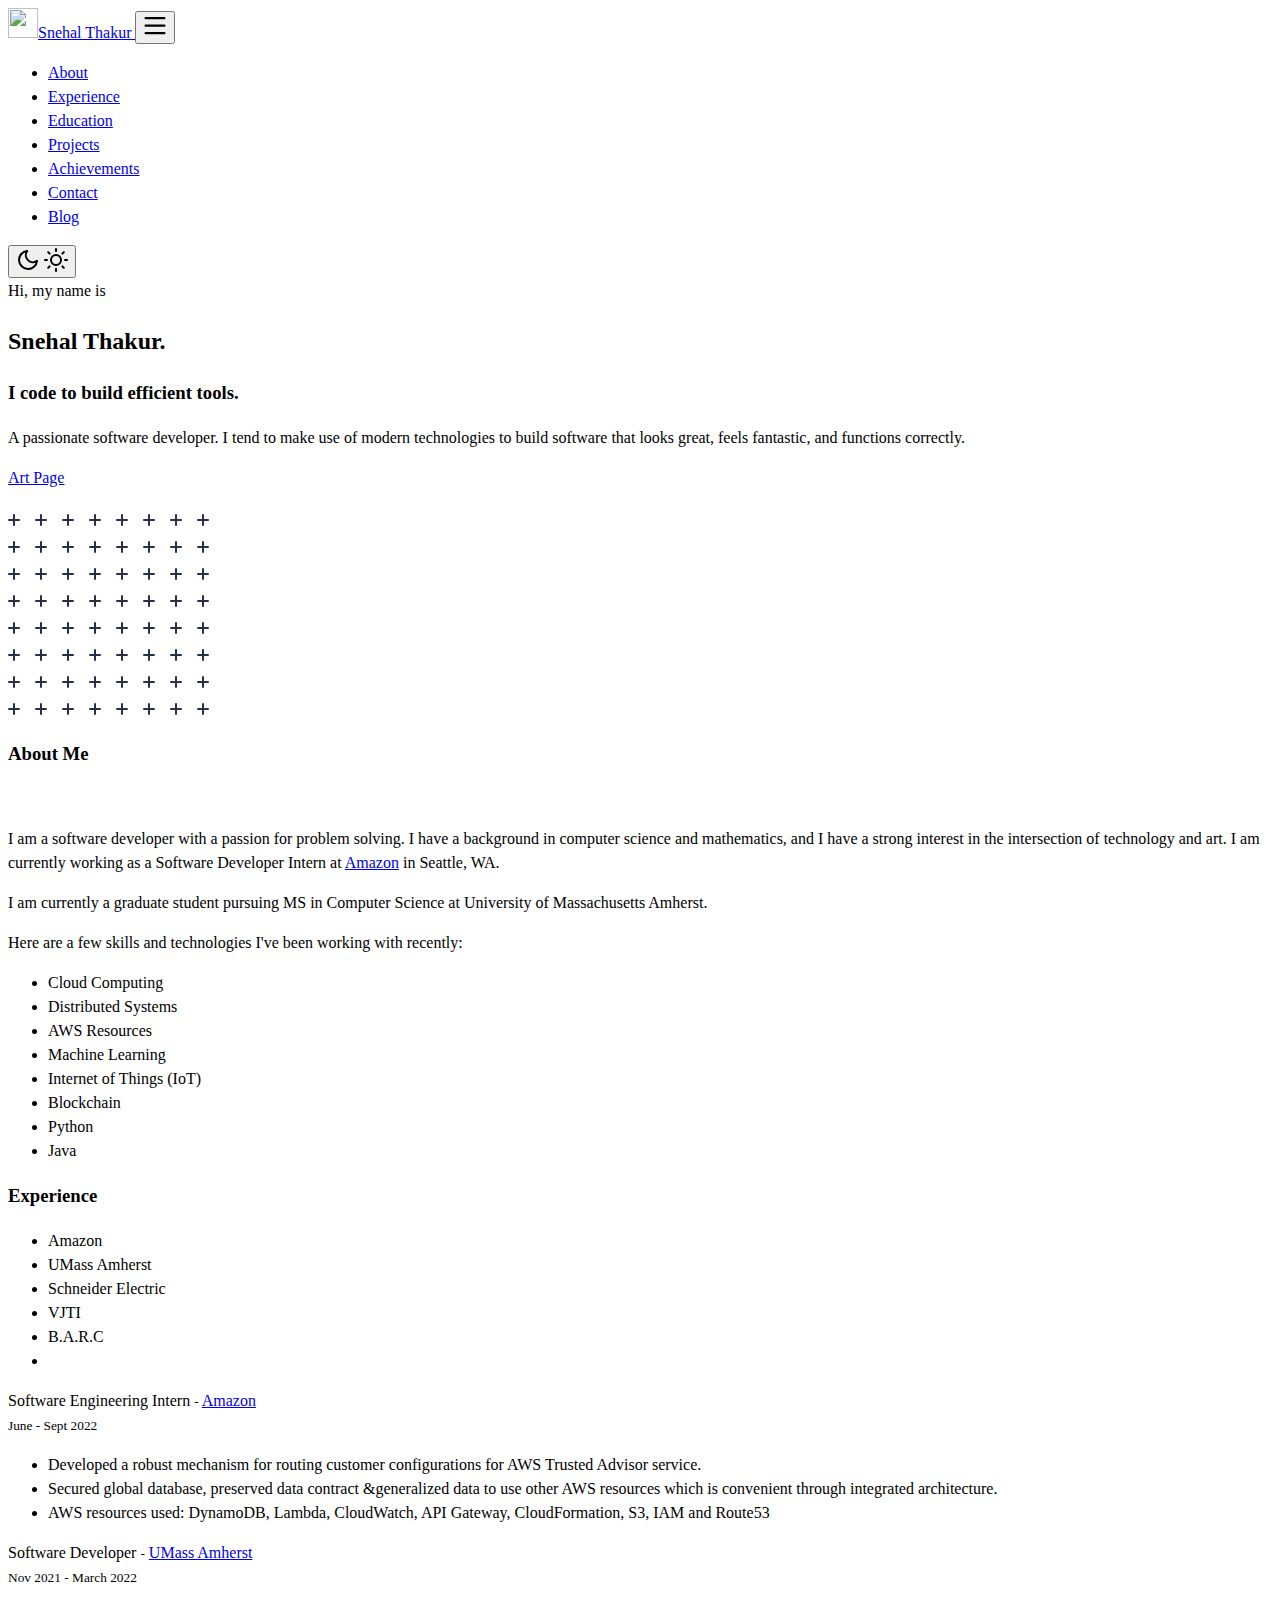
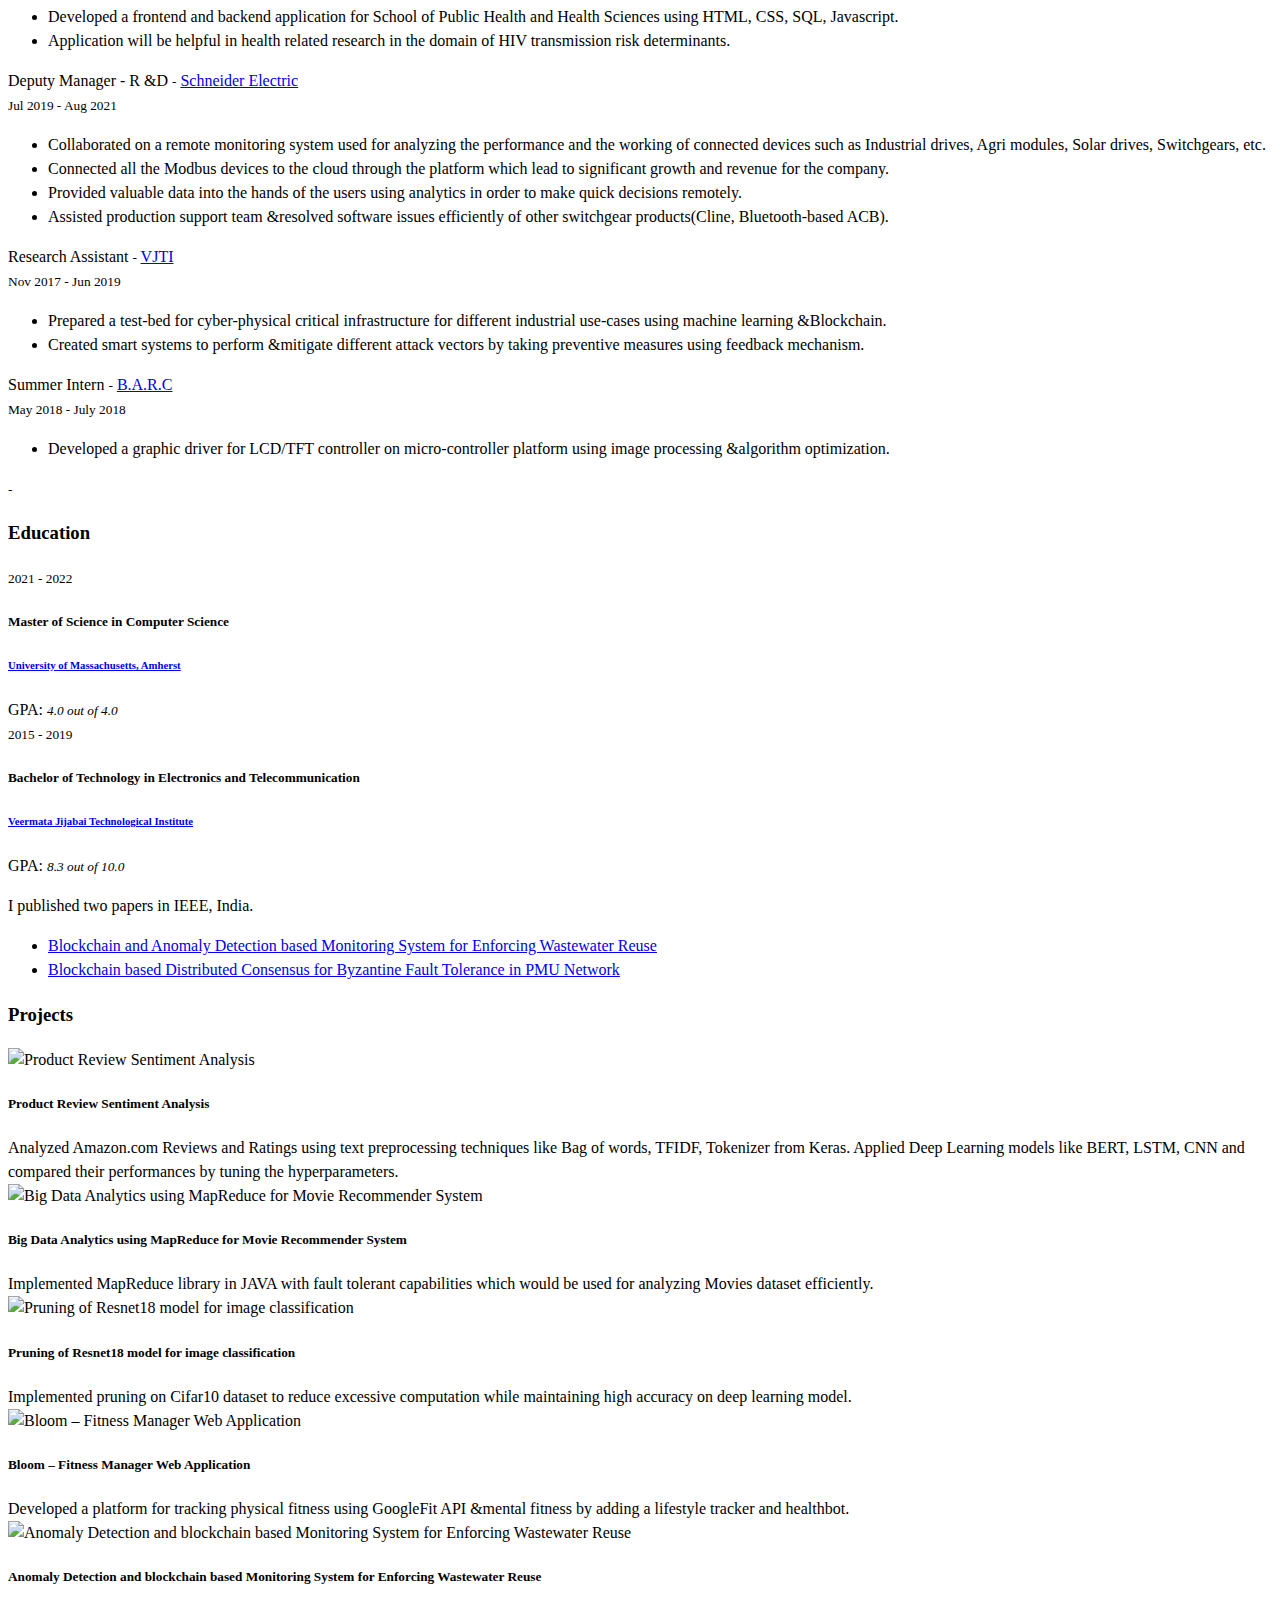
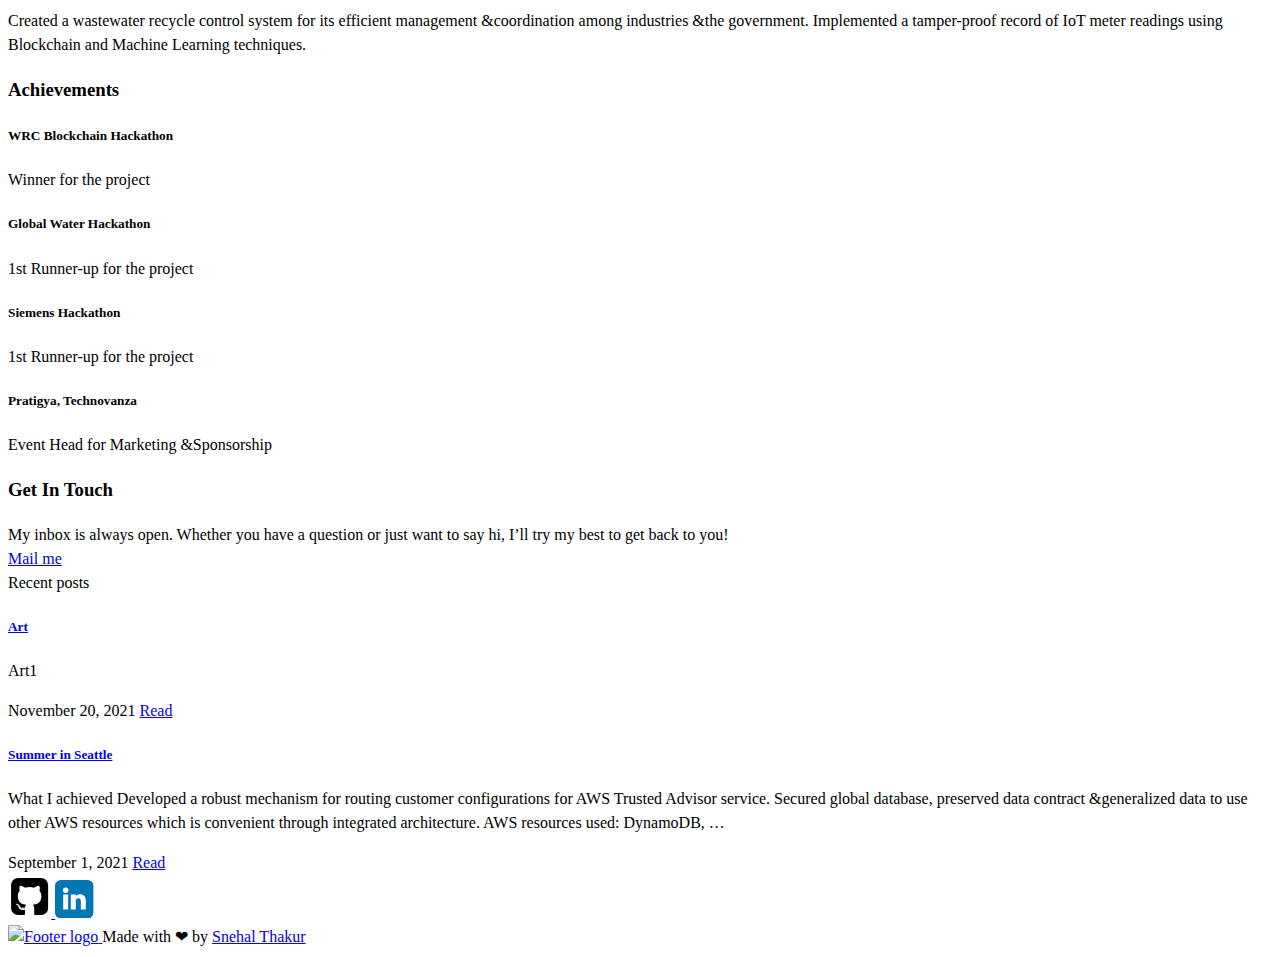
==== index2.html @ 3f43aa4a "Add photo" ====
<!doctype html>
<html>
    <head>
        <meta name=generator content="Hugo 0.100.1">
        <meta charset=utf-8>
        <meta name=viewport content="width=device-width,initial-scale=1">
        <meta http-equiv=x-ua-compatible content="ie=edge">
        <link rel=icon href=/Su.png type=image/gif>
        <link rel=preconnect href=https://fonts.googleapis.com>
        <link rel=preconnect href=https://fonts.gstatic.com crossorigin>
        <link href="https://fonts.googleapis.com/css2?family=Alata&family=Lora:ital,wght@0,400;0,500;0,600;0,700;1,400;1,500;1,600;1,700&family=Roboto:ital,wght@0,100;0,300;0,400;0,500;0,700;0,900;1,100;1,300;1,400;1,500;1,700;1,900&display=swap" rel=stylesheet>
        <link rel=stylesheet href=/css/font.css media=all>
        <script type=application/javascript>
            var doNotTrack = !1;
            doNotTrack || (window.ga = window.ga || function() {
                (ga.q = ga.q || []).push(arguments)
            }
            ,
            ga.l = +new Date,
            ga('create', 'G-DWJJVE27WD', 'auto'),
            ga('send', 'pageview'))
        </script>
        <script async src=https://www.google-analytics.com/analytics.js></script>
        <meta property="og:title" content="Snehal Thakur | Portfolio">
        <meta property="og:description" content="Text about my cool site">
        <meta property="og:type" content="website">
        <meta property="og:url" content="https://snehal.netlify.app/">
        <meta property="og:site_name" content="Snehal Thakur">
        <meta name=twitter:card content="summary">
        <meta name=twitter:title content="Snehal Thakur | Portfolio">
        <meta name=twitter:description content="Text about my cool site">
        <link rel=stylesheet href=/bootstrap-5/css/bootstrap.min.css media=all>
        <link rel=stylesheet href=/css/header.css media=all>
        <link rel=stylesheet href=/css/footer.css media=all>
        <link rel=stylesheet href=/css/theme.css media=all>
        <style>
            :root {
                --text-color: #343a40;
                --text-secondary-color: #6c757d;
                --background-color: #eaedf0;
                --secondary-background-color: #64ffda1a;
                --primary-color: #007bff;
                --secondary-color: #f8f9fa;
                --text-color-dark: #e4e6eb;
                --text-secondary-color-dark: #b0b3b8;
                --background-color-dark: #18191a;
                --secondary-background-color-dark: #212529;
                --primary-color-dark: #ffffff;
                --secondary-color-dark: #212529
            }

            body {
                font-size: 1rem;
                font-weight: 400;
                line-height: 1.5;
                text-align: left
            }
        </style>
        <meta name=description content="Text about my cool site">
        <link rel=stylesheet href=/css/index.css media=all>
        <link rel=stylesheet href=/css/projects.css media=all>
        <script defer src=/fontawesome-5/all-5.15.4.js></script>
        <title>Snehal Thakur | Portfolio</title>
    </head>
    <body class=light onload=loading()>
        <script src=/bootstrap-5/js/bootstrap.bundle.js></script>
        <script>
            localStorage.getItem("pref-theme") === "dark" ? document.body.classList.add('dark') : localStorage.getItem("pref-theme") === "light" ? document.body.classList.remove('dark') : window.matchMedia('(prefers-color-scheme: dark)').matches && document.body.classList.add('dark')
        </script>
        <header>
            <nav class="pt-3 navbar navbar-expand-lg">
                <div class="container-fluid mx-xs-2 mx-sm-5 mx-md-5 mx-lg-5">
                    <a class="navbar-brand primary-font text-wrap" href=/>
                    <img src=/Su.png width=30 height=30 class="d-inline-block align-top">Snehal Thakur
</a>
<button class=navbar-toggler type=button data-bs-toggle=collapse data-bs-target=#navbarContent aria-controls=navbarContent aria-expanded=false aria-label="Toggle navigation">
    <svg aria-hidden="true" height="24" viewBox="0 0 16 16" width="24" data-view-component="true">
        <path fill-rule="evenodd" d="M1 2.75A.75.75.0 011.75 2h12.5a.75.75.0 110 1.5H1.75A.75.75.0 011 2.75zm0 5A.75.75.0 011.75 7h12.5a.75.75.0 110 1.5H1.75A.75.75.0 011 7.75zM1.75 12a.75.75.0 100 1.5h12.5a.75.75.0 100-1.5H1.75z"/>
    </svg>
</button>
<div class="collapse navbar-collapse text-wrap primary-font" id=navbarContent>
    <ul class="navbar-nav ms-auto text-center">
        <li class="nav-item navbar-text">
            <a class=nav-link href=/#about aria-label=about>About</a>
        </li>
        <li class="nav-item navbar-text">
            <a class=nav-link href=/#experience aria-label=experience>Experience</a>
        </li>
        <li class="nav-item navbar-text">
            <a class=nav-link href=/#education aria-label=education>Education</a>
        </li>
        <li class="nav-item navbar-text">
            <a class=nav-link href=/#projects aria-label=projects>Projects</a>
        </li>
        <li class="nav-item navbar-text">
            <a class=nav-link href=/#achievements aria-label=achievements>Achievements</a>
        </li>
        <li class="nav-item navbar-text">
            <a class=nav-link href=/#contact aria-label=contact>Contact</a>
        </li>
        <li class="nav-item navbar-text">
            <a class=nav-link href=/blogs title="Blog posts">Blog</a>
        </li>
    </ul>
    <div class=text-center>
        <button id=theme-toggle>
            <svg id="moon" xmlns="http://www.w3.org/2000/svg" width="24" height="24" viewBox="0 0 24 24" fill="none" stroke="currentcolor" stroke-width="2" stroke-linecap="round" stroke-linejoin="round">
                <path d="M21 12.79A9 9 0 1111.21 3 7 7 0 0021 12.79z"/>
            </svg>
            <svg id="sun" xmlns="http://www.w3.org/2000/svg" width="24" height="24" viewBox="0 0 24 24" fill="none" stroke="currentcolor" stroke-width="2" stroke-linecap="round" stroke-linejoin="round">
                <circle cx="12" cy="12" r="5"/>
                <line x1="12" y1="1" x2="12" y2="3"/>
                <line x1="12" y1="21" x2="12" y2="23"/>
                <line x1="4.22" y1="4.22" x2="5.64" y2="5.64"/>
                <line x1="18.36" y1="18.36" x2="19.78" y2="19.78"/>
                <line x1="1" y1="12" x2="3" y2="12"/>
                <line x1="21" y1="12" x2="23" y2="12"/>
                <line x1="4.22" y1="19.78" x2="5.64" y2="18.36"/>
                <line x1="18.36" y1="5.64" x2="19.78" y2="4.22"/>
            </svg>
        </button>
    </div>
</div>
</div></nav></header>
<div id=content>
    <section id=hero class="py-5 align-middle">
        <div class="container px-3 px-sm-5 px-md-5 px-lg-5 pt-lg-3">
            <div class=row>
                <div class="col-sm-12 col-md-12 col-lg-8 content" id=primary-font>
                    <span class=subtitle>Hi, my name is</span>
                    <h2>Snehal Thakur.</h2>
                    <h3>I code to build efficient tools.</h3>
                    <p class=hero-content>A passionate software developer. I tend to make use of modern technologies to build software that looks great, feels fantastic, and functions correctly.</p>
                    <div class=row>
                        <div class="col-auto h-100">
                            <a href=https://snehal-art.netlify.app/ class=btn>Art Page</a>
                        </div>
                        <div class="col-auto px-0 h-100">
                            <span id=loading-icons style=display:none>
                                <span class=px-1>
                                    <a href=/images/Snehal.pdf target=_blank class="btn social-icon">
                                        <i class="fab fa-wpforms"></i>
                                    </a>
                                </span>
                                <span class=px-1>
                                    <a href=https://github.com/snehal5797 target=_blank class="btn social-icon">
                                        <i class="fab fa-github"></i>
                                    </a>
                                </span>
                                <span class=px-1>
                                    <a href=https://www.linkedin.com/in/snehal-thakur-97108b144/ target=_blank class="btn social-icon">
                                        <i class="fab fa-linkedin"></i>
                                    </a>
                                </span>
                            </span>
                        </div>
                    </div>
                </div>
                <div class="col-sm-12 col-md-12 col-lg-4">
                    <div class="row justify-content-center">
                        <div class="col-sm-12 col-md-9 pt-5 image px-5 px-md-5 px-lg-0 text-center">
                            <img src=/images/s2.jpeg class="img-thumbnail mx-auto" alt>
                        </div>
                    </div>
                </div>
            </div>
        </div>
        <div class="hero-bottom-svg d-md-block d-lg-block d-none">
            <svg xmlns="http://www.w3.org/2000/svg" width="201" height="201" viewBox="0 0 201 201">
                <g id="Group_1168" data-name="Group 1168" transform="translate(-384 -1392)">
                    <rect id="Rectangle_2206" data-name="Rectangle 2206" width="12" height="2" rx="1" transform="translate(391 1392) rotate(90)" fill="#282f49"/>
                    <rect id="Rectangle_2271" data-name="Rectangle 2271" width="12" height="2" rx="1" transform="translate(391 1500) rotate(90)" fill="#282f49"/>
                    <rect id="Rectangle_2238" data-name="Rectangle 2238" width="12" height="2" rx="1" transform="translate(391 1446) rotate(90)" fill="#282f49"/>
                    <rect id="Rectangle_2278" data-name="Rectangle 2278" width="12" height="2" rx="1" transform="translate(391 1554) rotate(90)" fill="#282f49"/>
                    <rect id="Rectangle_2222" data-name="Rectangle 2222" width="12" height="2" rx="1" transform="translate(391 1419) rotate(90)" fill="#282f49"/>
                    <rect id="Rectangle_2272" data-name="Rectangle 2272" width="12" height="2" rx="1" transform="translate(391 1527) rotate(90)" fill="#282f49"/>
                    <rect id="Rectangle_2241" data-name="Rectangle 2241" width="12" height="2" rx="1" transform="translate(391 1473) rotate(90)" fill="#282f49"/>
                    <rect id="Rectangle_2288" data-name="Rectangle 2288" width="12" height="2" rx="1" transform="translate(391 1581) rotate(90)" fill="#282f49"/>
                    <rect id="Rectangle_2214" data-name="Rectangle 2214" width="12" height="2" rx="1" transform="translate(499 1392) rotate(90)" fill="#282f49"/>
                    <rect id="Rectangle_2289" data-name="Rectangle 2289" width="12" height="2" rx="1" transform="translate(499 1500) rotate(90)" fill="#282f49"/>
                    <rect id="Rectangle_2256" data-name="Rectangle 2256" width="12" height="2" rx="1" transform="translate(499 1446) rotate(90)" fill="#282f49"/>
                    <rect id="Rectangle_2290" data-name="Rectangle 2290" width="12" height="2" rx="1" transform="translate(499 1554) rotate(90)" fill="#282f49"/>
                    <rect id="Rectangle_2231" data-name="Rectangle 2231" width="12" height="2" rx="1" transform="translate(499 1419) rotate(90)" fill="#282f49"/>
                    <rect id="Rectangle_2291" data-name="Rectangle 2291" width="12" height="2" rx="1" transform="translate(499 1527) rotate(90)" fill="#282f49"/>
                    <rect id="Rectangle_2257" data-name="Rectangle 2257" width="12" height="2" rx="1" transform="translate(499 1473) rotate(90)" fill="#282f49"/>
                    <rect id="Rectangle_2292" data-name="Rectangle 2292" width="12" height="2" rx="1" transform="translate(499 1581) rotate(90)" fill="#282f49"/>
                    <rect id="Rectangle_2210" data-name="Rectangle 2210" width="12" height="2" rx="1" transform="translate(445 1392) rotate(90)" fill="#282f49"/>
                    <rect id="Rectangle_2279" data-name="Rectangle 2279" width="12" height="2" rx="1" transform="translate(445 1500) rotate(90)" fill="#282f49"/>
                    <rect id="Rectangle_2248" data-name="Rectangle 2248" width="12" height="2" rx="1" transform="translate(445 1446) rotate(90)" fill="#282f49"/>
                    <rect id="Rectangle_2280" data-name="Rectangle 2280" width="12" height="2" rx="1" transform="translate(445 1554) rotate(90)" fill="#282f49"/>
                    <rect id="Rectangle_2226" data-name="Rectangle 2226" width="12" height="2" rx="1" transform="translate(445 1419) rotate(90)" fill="#282f49"/>
                    <rect id="Rectangle_2281" data-name="Rectangle 2281" width="12" height="2" rx="1" transform="translate(445 1527) rotate(90)" fill="#282f49"/>
                    <rect id="Rectangle_2249" data-name="Rectangle 2249" width="12" height="2" rx="1" transform="translate(445 1473) rotate(90)" fill="#282f49"/>
                    <rect id="Rectangle_2293" data-name="Rectangle 2293" width="12" height="2" rx="1" transform="translate(445 1581) rotate(90)" fill="#282f49"/>
                    <rect id="Rectangle_2219" data-name="Rectangle 2219" width="12" height="2" rx="1" transform="translate(553 1392) rotate(90)" fill="#282f49"/>
                    <rect id="Rectangle_2310" data-name="Rectangle 2310" width="12" height="2" rx="1" transform="translate(553 1500) rotate(90)" fill="#282f49"/>
                    <rect id="Rectangle_2262" data-name="Rectangle 2262" width="12" height="2" rx="1" transform="translate(553 1446) rotate(90)" fill="#282f49"/>
                    <rect id="Rectangle_2311" data-name="Rectangle 2311" width="12" height="2" rx="1" transform="translate(553 1554) rotate(90)" fill="#282f49"/>
                    <rect id="Rectangle_2232" data-name="Rectangle 2232" width="12" height="2" rx="1" transform="translate(553 1419) rotate(90)" fill="#282f49"/>
                    <rect id="Rectangle_2312" data-name="Rectangle 2312" width="12" height="2" rx="1" transform="translate(553 1527) rotate(90)" fill="#282f49"/>
                    <rect id="Rectangle_2263" data-name="Rectangle 2263" width="12" height="2" rx="1" transform="translate(553 1473) rotate(90)" fill="#282f49"/>
                    <rect id="Rectangle_2313" data-name="Rectangle 2313" width="12" height="2" rx="1" transform="translate(553 1581) rotate(90)" fill="#282f49"/>
                    <rect id="Rectangle_2209" data-name="Rectangle 2209" width="12" height="2" rx="1" transform="translate(418 1392) rotate(90)" fill="#282f49"/>
                    <rect id="Rectangle_2273" data-name="Rectangle 2273" width="12" height="2" rx="1" transform="translate(418 1500) rotate(90)" fill="#282f49"/>
                    <rect id="Rectangle_2242" data-name="Rectangle 2242" width="12" height="2" rx="1" transform="translate(418 1446) rotate(90)" fill="#282f49"/>
                    <rect id="Rectangle_2282" data-name="Rectangle 2282" width="12" height="2" rx="1" transform="translate(418 1554) rotate(90)" fill="#282f49"/>
                    <rect id="Rectangle_2223" data-name="Rectangle 2223" width="12" height="2" rx="1" transform="translate(418 1419) rotate(90)" fill="#282f49"/>
                    <rect id="Rectangle_2274" data-name="Rectangle 2274" width="12" height="2" rx="1" transform="translate(418 1527) rotate(90)" fill="#282f49"/>
                    <rect id="Rectangle_2243" data-name="Rectangle 2243" width="12" height="2" rx="1" transform="translate(418 1473) rotate(90)" fill="#282f49"/>
                    <rect id="Rectangle_2294" data-name="Rectangle 2294" width="12" height="2" rx="1" transform="translate(418 1581) rotate(90)" fill="#282f49"/>
                    <rect id="Rectangle_2217" data-name="Rectangle 2217" width="12" height="2" rx="1" transform="translate(526 1392) rotate(90)" fill="#282f49"/>
                    <rect id="Rectangle_2314" data-name="Rectangle 2314" width="12" height="2" rx="1" transform="translate(526 1500) rotate(90)" fill="#282f49"/>
                    <rect id="Rectangle_2258" data-name="Rectangle 2258" width="12" height="2" rx="1" transform="translate(526 1446) rotate(90)" fill="#282f49"/>
                    <rect id="Rectangle_2315" data-name="Rectangle 2315" width="12" height="2" rx="1" transform="translate(526 1554) rotate(90)" fill="#282f49"/>
                    <rect id="Rectangle_2233" data-name="Rectangle 2233" width="12" height="2" rx="1" transform="translate(526 1419) rotate(90)" fill="#282f49"/>
                    <rect id="Rectangle_2316" data-name="Rectangle 2316" width="12" height="2" rx="1" transform="translate(526 1527) rotate(90)" fill="#282f49"/>
                    <rect id="Rectangle_2259" data-name="Rectangle 2259" width="12" height="2" rx="1" transform="translate(526 1473) rotate(90)" fill="#282f49"/>
                    <rect id="Rectangle_2317" data-name="Rectangle 2317" width="12" height="2" rx="1" transform="translate(526 1581) rotate(90)" fill="#282f49"/>
                    <rect id="Rectangle_2211" data-name="Rectangle 2211" width="12" height="2" rx="1" transform="translate(472 1392) rotate(90)" fill="#282f49"/>
                    <rect id="Rectangle_2295" data-name="Rectangle 2295" width="12" height="2" rx="1" transform="translate(472 1500) rotate(90)" fill="#282f49"/>
                    <rect id="Rectangle_2250" data-name="Rectangle 2250" width="12" height="2" rx="1" transform="translate(472 1446) rotate(90)" fill="#282f49"/>
                    <rect id="Rectangle_2296" data-name="Rectangle 2296" width="12" height="2" rx="1" transform="translate(472 1554) rotate(90)" fill="#282f49"/>
                    <rect id="Rectangle_2227" data-name="Rectangle 2227" width="12" height="2" rx="1" transform="translate(472 1419) rotate(90)" fill="#282f49"/>
                    <rect id="Rectangle_2297" data-name="Rectangle 2297" width="12" height="2" rx="1" transform="translate(472 1527) rotate(90)" fill="#282f49"/>
                    <rect id="Rectangle_2251" data-name="Rectangle 2251" width="12" height="2" rx="1" transform="translate(472 1473) rotate(90)" fill="#282f49"/>
                    <rect id="Rectangle_2298" data-name="Rectangle 2298" width="12" height="2" rx="1" transform="translate(472 1581) rotate(90)" fill="#282f49"/>
                    <rect id="Rectangle_2221" data-name="Rectangle 2221" width="12" height="2" rx="1" transform="translate(580 1392) rotate(90)" fill="#282f49"/>
                    <rect id="Rectangle_2318" data-name="Rectangle 2318" width="12" height="2" rx="1" transform="translate(580 1500) rotate(90)" fill="#282f49"/>
                    <rect id="Rectangle_2264" data-name="Rectangle 2264" width="12" height="2" rx="1" transform="translate(580 1446) rotate(90)" fill="#282f49"/>
                    <rect id="Rectangle_2319" data-name="Rectangle 2319" width="12" height="2" rx="1" transform="translate(580 1554) rotate(90)" fill="#282f49"/>
                    <rect id="Rectangle_2236" data-name="Rectangle 2236" width="12" height="2" rx="1" transform="translate(580 1419) rotate(90)" fill="#282f49"/>
                    <rect id="Rectangle_2320" data-name="Rectangle 2320" width="12" height="2" rx="1" transform="translate(580 1527) rotate(90)" fill="#282f49"/>
                    <rect id="Rectangle_2265" data-name="Rectangle 2265" width="12" height="2" rx="1" transform="translate(580 1473) rotate(90)" fill="#282f49"/>
                    <rect id="Rectangle_2321" data-name="Rectangle 2321" width="12" height="2" rx="1" transform="translate(580 1581) rotate(90)" fill="#282f49"/>
                    <rect id="Rectangle_2207" data-name="Rectangle 2207" width="12" height="2" rx="1" transform="translate(396 1399) rotate(-180)" fill="#282f49"/>
                    <rect id="Rectangle_2270" data-name="Rectangle 2270" width="12" height="2" rx="1" transform="translate(396 1507) rotate(-180)" fill="#282f49"/>
                    <rect id="Rectangle_2239" data-name="Rectangle 2239" width="12" height="2" rx="1" transform="translate(396 1453) rotate(-180)" fill="#282f49"/>
                    <rect id="Rectangle_2283" data-name="Rectangle 2283" width="12" height="2" rx="1" transform="translate(396 1561) rotate(-180)" fill="#282f49"/>
                    <rect id="Rectangle_2224" data-name="Rectangle 2224" width="12" height="2" rx="1" transform="translate(396 1426) rotate(-180)" fill="#282f49"/>
                    <rect id="Rectangle_2275" data-name="Rectangle 2275" width="12" height="2" rx="1" transform="translate(396 1534) rotate(-180)" fill="#282f49"/>
                    <rect id="Rectangle_2244" data-name="Rectangle 2244" width="12" height="2" rx="1" transform="translate(396 1480) rotate(-180)" fill="#282f49"/>
                    <rect id="Rectangle_2299" data-name="Rectangle 2299" width="12" height="2" rx="1" transform="translate(396 1588) rotate(-180)" fill="#282f49"/>
                    <rect id="Rectangle_2215" data-name="Rectangle 2215" width="12" height="2" rx="1" transform="translate(504 1399) rotate(-180)" fill="#282f49"/>
                    <rect id="Rectangle_2300" data-name="Rectangle 2300" width="12" height="2" rx="1" transform="translate(504 1507) rotate(-180)" fill="#282f49"/>
                    <rect id="Rectangle_2252" data-name="Rectangle 2252" width="12" height="2" rx="1" transform="translate(504 1453) rotate(-180)" fill="#282f49"/>
                    <rect id="Rectangle_2301" data-name="Rectangle 2301" width="12" height="2" rx="1" transform="translate(504 1561) rotate(-180)" fill="#282f49"/>
                    <rect id="Rectangle_2228" data-name="Rectangle 2228" width="12" height="2" rx="1" transform="translate(504 1426) rotate(-180)" fill="#282f49"/>
                    <rect id="Rectangle_2302" data-name="Rectangle 2302" width="12" height="2" rx="1" transform="translate(504 1534) rotate(-180)" fill="#282f49"/>
                    <rect id="Rectangle_2253" data-name="Rectangle 2253" width="12" height="2" rx="1" transform="translate(504 1480) rotate(-180)" fill="#282f49"/>
                    <rect id="Rectangle_2303" data-name="Rectangle 2303" width="12" height="2" rx="1" transform="translate(504 1588) rotate(-180)" fill="#282f49"/>
                    <rect id="Rectangle_2212" data-name="Rectangle 2212" width="12" height="2" rx="1" transform="translate(450 1399) rotate(-180)" fill="#282f49"/>
                    <rect id="Rectangle_2284" data-name="Rectangle 2284" width="12" height="2" rx="1" transform="translate(450 1507) rotate(-180)" fill="#282f49"/>
                    <rect id="Rectangle_2245" data-name="Rectangle 2245" width="12" height="2" rx="1" transform="translate(450 1453) rotate(-180)" fill="#282f49"/>
                    <rect id="Rectangle_2285" data-name="Rectangle 2285" width="12" height="2" rx="1" transform="translate(450 1561) rotate(-180)" fill="#282f49"/>
                    <rect id="Rectangle_2229" data-name="Rectangle 2229" width="12" height="2" rx="1" transform="translate(450 1426) rotate(-180)" fill="#282f49"/>
                    <rect id="Rectangle_2286" data-name="Rectangle 2286" width="12" height="2" rx="1" transform="translate(450 1534) rotate(-180)" fill="#282f49"/>
                    <rect id="Rectangle_2246" data-name="Rectangle 2246" width="12" height="2" rx="1" transform="translate(450 1480) rotate(-180)" fill="#282f49"/>
                    <rect id="Rectangle_2304" data-name="Rectangle 2304" width="12" height="2" rx="1" transform="translate(450 1588) rotate(-180)" fill="#282f49"/>
                    <rect id="Rectangle_2218" data-name="Rectangle 2218" width="12" height="2" rx="1" transform="translate(558 1399) rotate(-180)" fill="#282f49"/>
                    <rect id="Rectangle_2322" data-name="Rectangle 2322" width="12" height="2" rx="1" transform="translate(558 1507) rotate(-180)" fill="#282f49"/>
                    <rect id="Rectangle_2266" data-name="Rectangle 2266" width="12" height="2" rx="1" transform="translate(558 1453) rotate(-180)" fill="#282f49"/>
                    <rect id="Rectangle_2323" data-name="Rectangle 2323" width="12" height="2" rx="1" transform="translate(558 1561) rotate(-180)" fill="#282f49"/>
                    <rect id="Rectangle_2234" data-name="Rectangle 2234" width="12" height="2" rx="1" transform="translate(558 1426) rotate(-180)" fill="#282f49"/>
                    <rect id="Rectangle_2324" data-name="Rectangle 2324" width="12" height="2" rx="1" transform="translate(558 1534) rotate(-180)" fill="#282f49"/>
                    <rect id="Rectangle_2267" data-name="Rectangle 2267" width="12" height="2" rx="1" transform="translate(558 1480) rotate(-180)" fill="#282f49"/>
                    <rect id="Rectangle_2325" data-name="Rectangle 2325" width="12" height="2" rx="1" transform="translate(558 1588) rotate(-180)" fill="#282f49"/>
                    <rect id="Rectangle_2208" data-name="Rectangle 2208" width="12" height="2" rx="1" transform="translate(423 1399) rotate(-180)" fill="#282f49"/>
                    <rect id="Rectangle_2276" data-name="Rectangle 2276" width="12" height="2" rx="1" transform="translate(423 1507) rotate(-180)" fill="#282f49"/>
                    <rect id="Rectangle_2240" data-name="Rectangle 2240" width="12" height="2" rx="1" transform="translate(423 1453) rotate(-180)" fill="#282f49"/>
                    <rect id="Rectangle_2287" data-name="Rectangle 2287" width="12" height="2" rx="1" transform="translate(423 1561) rotate(-180)" fill="#282f49"/>
                    <rect id="Rectangle_2225" data-name="Rectangle 2225" width="12" height="2" rx="1" transform="translate(423 1426) rotate(-180)" fill="#282f49"/>
                    <rect id="Rectangle_2277" data-name="Rectangle 2277" width="12" height="2" rx="1" transform="translate(423 1534) rotate(-180)" fill="#282f49"/>
                    <rect id="Rectangle_2247" data-name="Rectangle 2247" width="12" height="2" rx="1" transform="translate(423 1480) rotate(-180)" fill="#282f49"/>
                    <rect id="Rectangle_2305" data-name="Rectangle 2305" width="12" height="2" rx="1" transform="translate(423 1588) rotate(-180)" fill="#282f49"/>
                    <rect id="Rectangle_2216" data-name="Rectangle 2216" width="12" height="2" rx="1" transform="translate(531 1399) rotate(-180)" fill="#282f49"/>
                    <rect id="Rectangle_2326" data-name="Rectangle 2326" width="12" height="2" rx="1" transform="translate(531 1507) rotate(-180)" fill="#282f49"/>
                    <rect id="Rectangle_2260" data-name="Rectangle 2260" width="12" height="2" rx="1" transform="translate(531 1453) rotate(-180)" fill="#282f49"/>
                    <rect id="Rectangle_2327" data-name="Rectangle 2327" width="12" height="2" rx="1" transform="translate(531 1561) rotate(-180)" fill="#282f49"/>
                    <rect id="Rectangle_2235" data-name="Rectangle 2235" width="12" height="2" rx="1" transform="translate(531 1426) rotate(-180)" fill="#282f49"/>
                    <rect id="Rectangle_2328" data-name="Rectangle 2328" width="12" height="2" rx="1" transform="translate(531 1534) rotate(-180)" fill="#282f49"/>
                    <rect id="Rectangle_2261" data-name="Rectangle 2261" width="12" height="2" rx="1" transform="translate(531 1480) rotate(-180)" fill="#282f49"/>
                    <rect id="Rectangle_2329" data-name="Rectangle 2329" width="12" height="2" rx="1" transform="translate(531 1588) rotate(-180)" fill="#282f49"/>
                    <rect id="Rectangle_2213" data-name="Rectangle 2213" width="12" height="2" rx="1" transform="translate(477 1399) rotate(-180)" fill="#282f49"/>
                    <rect id="Rectangle_2306" data-name="Rectangle 2306" width="12" height="2" rx="1" transform="translate(477 1507) rotate(-180)" fill="#282f49"/>
                    <rect id="Rectangle_2254" data-name="Rectangle 2254" width="12" height="2" rx="1" transform="translate(477 1453) rotate(-180)" fill="#282f49"/>
                    <rect id="Rectangle_2307" data-name="Rectangle 2307" width="12" height="2" rx="1" transform="translate(477 1561) rotate(-180)" fill="#282f49"/>
                    <rect id="Rectangle_2230" data-name="Rectangle 2230" width="12" height="2" rx="1" transform="translate(477 1426) rotate(-180)" fill="#282f49"/>
                    <rect id="Rectangle_2308" data-name="Rectangle 2308" width="12" height="2" rx="1" transform="translate(477 1534) rotate(-180)" fill="#282f49"/>
                    <rect id="Rectangle_2255" data-name="Rectangle 2255" width="12" height="2" rx="1" transform="translate(477 1480) rotate(-180)" fill="#282f49"/>
                    <rect id="Rectangle_2309" data-name="Rectangle 2309" width="12" height="2" rx="1" transform="translate(477 1588) rotate(-180)" fill="#282f49"/>
                    <rect id="Rectangle_2220" data-name="Rectangle 2220" width="12" height="2" rx="1" transform="translate(585 1399) rotate(-180)" fill="#282f49"/>
                    <rect id="Rectangle_2330" data-name="Rectangle 2330" width="12" height="2" rx="1" transform="translate(585 1507) rotate(-180)" fill="#282f49"/>
                    <rect id="Rectangle_2268" data-name="Rectangle 2268" width="12" height="2" rx="1" transform="translate(585 1453) rotate(-180)" fill="#282f49"/>
                    <rect id="Rectangle_2331" data-name="Rectangle 2331" width="12" height="2" rx="1" transform="translate(585 1561) rotate(-180)" fill="#282f49"/>
                    <rect id="Rectangle_2237" data-name="Rectangle 2237" width="12" height="2" rx="1" transform="translate(585 1426) rotate(-180)" fill="#282f49"/>
                    <rect id="Rectangle_2332" data-name="Rectangle 2332" width="12" height="2" rx="1" transform="translate(585 1534) rotate(-180)" fill="#282f49"/>
                    <rect id="Rectangle_2269" data-name="Rectangle 2269" width="12" height="2" rx="1" transform="translate(585 1480) rotate(-180)" fill="#282f49"/>
                    <rect id="Rectangle_2333" data-name="Rectangle 2333" width="12" height="2" rx="1" transform="translate(585 1588) rotate(-180)" fill="#282f49"/>
                </g>
            </svg>
        </div>
    </section>
    <section id=about class="py-0 py-sm-5">
        <div class="container bg-transparent">
            <h3 class="text-center bg-transparent">About Me</h3>
            <div class="bg-transparent row justify-content-center px-3 py-5">
                <div class="col-sm-12 col-md-8 col-lg-4 mb-5 mb-sm-0 mb-md-5 mb-lg-0 d-none d-sm-none d-md-block">
                    <div class="image d-flex px-5">
                        <img src=/images/snehal.jpeg class="img-thumbnail mx-auto rounded-circle" alt>
                    </div>
                </div>
                <div class="col-sm-12 col-md-12 col-lg-8 content">
                    <p>
                        I am a software developer with a passion for problem solving. I have a background in computer science and mathematics, and I have a strong interest in the intersection of technology and art. I am currently working as a Software Developer Intern at <a href=https://www.amazon.com/>Amazon</a>
                        in Seattle, WA.
                    </p>
                    <p>I am currently a graduate student pursuing MS in Computer Science at University of Massachusetts Amherst.</p>
                    Here are a few skills and technologies I've been working with recently:
                    <ul>
                        <li>Cloud Computing</li>
                        <li>Distributed Systems</li>
                        <li>AWS Resources</li>
                        <li>Machine Learning</li>
                        <li>Internet of Things (IoT)</li>
                        <li>Blockchain</li>
                        <li>Python</li>
                        <li>Java</li>
                    </ul>
                </div>
            </div>
        </div>
    </section>
    <section id=experience class=py-5>
        <div class=container>
            <h3 class=text-center>Experience</h3>
            <div class="row justify-content-center">
                <div class="col-sm-12 col-md-8 col-lg-8 py-5">
                    <div class="experience-container px-3 pt-2">
                        <ul class="nav nav-pills mb-3 bg-transparent" id=pills-tab role=tablist>
                            <li class="nav-item px-1 bg-transparent" role=presentation>
                                <div class="nav-link active bg-transparent" aria-selected=true type=button role=tab data-bs-toggle=pill id=Amazon-June---Sept-2022-tab data-bs-target=#pills-Amazon-June---Sept-2022 aria-controls=Amazon-June---Sept-2022>Amazon</div>
                            </li>
                            <li class="nav-item px-1 bg-transparent" role=presentation>
                                <div class="nav-link bg-transparent" aria-selected=true type=button role=tab data-bs-toggle=pill id=UMass-Amherst-Nov-2021---March-2022-tab data-bs-target=#pills-UMass-Amherst-Nov-2021---March-2022 aria-controls=UMass-Amherst-Nov-2021---March-2022>UMass Amherst</div>
                            </li>
                            <li class="nav-item px-1 bg-transparent" role=presentation>
                                <div class="nav-link bg-transparent" aria-selected=true type=button role=tab data-bs-toggle=pill id=Schneider-Electric-Jul-2019---Aug-2021-tab data-bs-target=#pills-Schneider-Electric-Jul-2019---Aug-2021 aria-controls=Schneider-Electric-Jul-2019---Aug-2021>Schneider Electric</div>
                            </li>
                            <li class="nav-item px-1 bg-transparent" role=presentation>
                                <div class="nav-link bg-transparent" aria-selected=true type=button role=tab data-bs-toggle=pill id=VJTI-Nov-2017---Jun-2019-tab data-bs-target=#pills-VJTI-Nov-2017---Jun-2019 aria-controls=VJTI-Nov-2017---Jun-2019>VJTI</div>
                            </li>
                            <li class="nav-item px-1 bg-transparent" role=presentation>
                                <div class="nav-link bg-transparent" aria-selected=true type=button role=tab data-bs-toggle=pill id=B.A.R.C-May-2018---July-2018-tab data-bs-target=#pills-B.A.R.C-May-2018---July-2018 aria-controls=B.A.R.C-May-2018---July-2018>B.A.R.C</div>
                            </li>
                            <li class="nav-item px-1 bg-transparent" role=presentation>
                                <div class="nav-link bg-transparent" aria-selected=true type=button role=tab data-bs-toggle=pill id=--tab data-bs-target=#pills-- aria-controls=-></div>
                            </li>
                        </ul>
                        <div class="tab-content pb-5 pt-2 bg-transparent primary-font" id=pills-tabContent>
                            <div class="tab-pane fade show active bg-transparent" role=tabpanel id=pills-Amazon-June---Sept-2022 aria-labelledby=pills-Amazon-June---Sept-2022-tab>
                                <div>
                                    <span class=h4>Software Engineering Intern</span>
                                    <small>-</small>
                                    <a href=https://amazon.com target=_blank>Amazon</a>
                                    <div class=pb-1>
                                        <small>June - Sept 2022</small>
                                        <span class=p-2>
                                            <span style=cursor:pointer data-bs-toggle=tooltip data-bs-placement=top data-bs-original-title="Working as a Software Engineering Intern at Amazon">
                                                <i class="fas fa-info-circle fa-xs"></i>
                                            </span>
                                        </span>
                                    </div>
                                </div>
                                <ul>
                                    <li>Developed a robust mechanism for routing customer configurations for AWS Trusted Advisor service.</li>
                                    <li>Secured global database, preserved data contract &generalized data to use other AWS resources which is convenient through integrated architecture.</li>
                                    <li>AWS resources used: DynamoDB, Lambda, CloudWatch, API Gateway, CloudFormation, S3, IAM and Route53</li>
                                </ul>
                            </div>
                            <div class="tab-pane fade bg-transparent" role=tabpanel id=pills-UMass-Amherst-Nov-2021---March-2022 aria-labelledby=pills-UMass-Amherst-Nov-2021---March-2022-tab>
                                <div>
                                    <span class=h4>Software Developer</span>
                                    <small>-</small>
                                    <a href=https://example.com target=_blank>UMass Amherst</a>
                                    <div class=pb-1>
                                        <small>Nov 2021 - March 2022</small>
                                        <span class=p-2>
                                            <span style=cursor:pointer data-bs-toggle=tooltip data-bs-placement=top data-bs-original-title="Worked as a Software Developer at UMass Amherst">
                                                <i class="fas fa-info-circle fa-xs"></i>
                                            </span>
                                        </span>
                                    </div>
                                </div>
                                <div class=pt-2>
                                    <ul>
                                        <li>Developed a frontend and backend application for School of Public Health and Health Sciences using HTML, CSS, SQL, Javascript.</li>
                                        <li>Application will be helpful in health related research in the domain of HIV transmission risk determinants.</li>
                                    </ul>
                                </div>
                            </div>
                            <div class="tab-pane fade bg-transparent" role=tabpanel id=pills-Schneider-Electric-Jul-2019---Aug-2021 aria-labelledby=pills-Schneider-Electric-Jul-2019---Aug-2021-tab>
                                <div>
                                    <span class=h4>Deputy Manager - R &D</span>
                                    <small>-</small>
                                    <a href=https://example.com target=_blank>Schneider Electric</a>
                                    <div class=pb-1>
                                        <small>Jul 2019 - Aug 2021</small>
                                        <span class=p-2>
                                            <span style=cursor:pointer data-bs-toggle=tooltip data-bs-placement=top data-bs-original-title="Worked as a Deputy Manager - R&D at Schneider Electric">
                                                <i class="fas fa-info-circle fa-xs"></i>
                                            </span>
                                        </span>
                                    </div>
                                </div>
                                <div class=pt-2>
                                    <ul>
                                        <li>Collaborated on a remote monitoring system used for analyzing the performance and the working of connected devices such as Industrial drives, Agri modules, Solar drives, Switchgears, etc.</li>
                                        <li>Connected all the Modbus devices to the cloud through the platform which lead to significant growth and revenue for the company.</li>
                                        <li>Provided valuable data into the hands of the users using analytics in order to make quick decisions remotely.</li>
                                        <li>Assisted production support team &resolved software issues efficiently of other switchgear products(Cline, Bluetooth-based ACB).</li>
                                    </ul>
                                </div>
                            </div>
                            <div class="tab-pane fade bg-transparent" role=tabpanel id=pills-VJTI-Nov-2017---Jun-2019 aria-labelledby=pills-VJTI-Nov-2017---Jun-2019-tab>
                                <div>
                                    <span class=h4>Research Assistant</span>
                                    <small>-</small>
                                    <a href=https://example.com target=_blank>VJTI</a>
                                    <div class=pb-1>
                                        <small>Nov 2017 - Jun 2019</small>
                                        <span class=p-2>
                                            <span style=cursor:pointer data-bs-toggle=tooltip data-bs-placement=top data-bs-original-title="Worked as a Research Assistant at VJTI">
                                                <i class="fas fa-info-circle fa-xs"></i>
                                            </span>
                                        </span>
                                    </div>
                                </div>
                                <div class=pt-2>
                                    <ul>
                                        <li>Prepared a test-bed for cyber-physical critical infrastructure for different industrial use-cases using machine learning &Blockchain.</li>
                                        <li>Created smart systems to perform &mitigate different attack vectors by taking preventive measures using feedback mechanism.</li>
                                    </ul>
                                </div>
                            </div>
                            <div class="tab-pane fade bg-transparent" role=tabpanel id=pills-B.A.R.C-May-2018---July-2018 aria-labelledby=pills-B.A.R.C-May-2018---July-2018-tab>
                                <div>
                                    <span class=h4>Summer Intern</span>
                                    <small>-</small>
                                    <a href=https://example.com target=_blank>B.A.R.C</a>
                                    <div class=pb-1>
                                        <small>May 2018 - July 2018</small>
                                        <span class=p-2>
                                            <span style=cursor:pointer data-bs-toggle=tooltip data-bs-placement=top data-bs-original-title="Worked as a Summer Intern at B.A.R.C">
                                                <i class="fas fa-info-circle fa-xs"></i>
                                            </span>
                                        </span>
                                    </div>
                                </div>
                                <div class=pt-2>
                                    <ul>
                                        <li>Developed a graphic driver for LCD/TFT controller on micro-controller platform using image processing &algorithm optimization.</li>
                                    </ul>
                                </div>
                            </div>
                            <div class="tab-pane fade bg-transparent" role=tabpanel id=pills-- aria-labelledby=pills---tab>
                                <div>
                                    <span class=h4></span>
                                    <small>-</small>
                                    <a href target=_blank></a>
                                    <div class=pb-1>
                                        <small></small>
                                        <span class=p-2>
                                            <span style=cursor:pointer data-bs-toggle=tooltip data-bs-placement=top data-bs-original-title="Worked as a  at ">
                                                <i class="fas fa-info-circle fa-xs"></i>
                                            </span>
                                        </span>
                                    </div>
                                </div>
                                <div class=pt-2></div>
                            </div>
                        </div>
                    </div>
                </div>
            </div>
        </div>
    </section>
    <section id=education class=py-5>
        <div class=container>
            <h3 class=text-center>Education</h3>
            <div class="row justify-content-center py-5">
                <div class="col-12 p-0">
                    <div class="row row align-items-center justify-content-center m-1 mb-4">
                        <div class=col-md-9>
                            <div class=card>
                                <div class=card-body>
                                    <div class=float-end>
                                        <small>2021 - 2022</small>
                                    </div>
                                    <h5 class=card-title>Master of Science in Computer Science</h5>
                                    <a href=https://www.umass.edu/ target=_blank>
                                        <h6>University of Massachusetts, Amherst</h6>
                                    </a>
                                    <div class=py-1>
                                        GPA:

                                        <i>
                                            <small>4.0 out of 4.0</small>
                                        </i>
                                    </div>
                                    <div class="py-1 education-content"></div>
                                </div>
                            </div>
                        </div>
                    </div>
                </div>
                <div class="col-12 p-0">
                    <div class="row row align-items-center justify-content-center m-1 mb-4">
                        <div class=col-md-9>
                            <div class=card>
                                <div class=card-body>
                                    <div class=float-end>
                                        <small>2015 - 2019</small>
                                    </div>
                                    <h5 class=card-title>Bachelor of Technology in Electronics and Telecommunication</h5>
                                    <a href=https://vjti.ac.in/ target=_blank>
                                        <h6>Veermata Jijabai Technological Institute</h6>
                                    </a>
                                    <div class=py-1>
                                        GPA:

                                        <i>
                                            <small>8.3 out of 10.0</small>
                                        </i>
                                    </div>
                                    <div class="py-1 education-content">
                                        <p>I published two papers in IEEE, India.</p>
                                        <ul>
                                            <li>
                                                <a href=https://ieeexplore.ieee.org/document/8944586>Blockchain and Anomaly Detection based Monitoring System for Enforcing Wastewater Reuse</a>
                                            </li>
                                            <li>
                                                <a href=https://ieeexplore.ieee.org/document/8944881>Blockchain based Distributed Consensus for Byzantine Fault Tolerance in PMU Network</a>
                                            </li>
                                        </ul>
                                    </div>
                                </div>
                            </div>
                        </div>
                    </div>
                </div>
            </div>
        </div>
    </section>
    <section id=projects class=py-5>
        <div class=container>
            <h3 class=text-center>Projects</h3>
            <div class="row justify-content-center px-3 px-md-5">
                <div class="col-lg-4 col-md-6 my-3">
                    <div class="card my-3 h-100" title="Product Review Sentiment Analysis">
                        <div class=card-head>
                            <img class=card-img-top src=/images/projects/sentiment.jpeg alt="Product Review Sentiment Analysis">
                        </div>
                        <div class="card-body bg-transparent p-3">
                            <div class="pb-2 bg-transparent"></div>
                            <h5 class="card-title bg-transparent mt-1">Product Review Sentiment Analysis</h5>
                            <div class="card-text bg-transparent secondary-font">Analyzed Amazon.com Reviews and Ratings using text preprocessing techniques like Bag of words, TFIDF, Tokenizer from Keras. Applied Deep Learning models like BERT, LSTM, CNN and compared their performances by tuning the hyperparameters.</div>
                        </div>
                    </div>
                </div>
                <div class="col-lg-4 col-md-6 my-3">
                    <div class="card my-3 h-100" title="Big Data Analytics using MapReduce for Movie Recommender System">
                        <div class=card-head>
                            <img class=card-img-top src=/images/projects/map.png alt="Big Data Analytics using MapReduce for Movie Recommender System">
                        </div>
                        <div class="card-body bg-transparent p-3">
                            <div class="pb-2 bg-transparent"></div>
                            <h5 class="card-title bg-transparent mt-1">Big Data Analytics using MapReduce for Movie Recommender System</h5>
                            <div class="card-text bg-transparent secondary-font">Implemented MapReduce library in JAVA with fault tolerant capabilities which would be used for analyzing Movies dataset efficiently.</div>
                        </div>
                    </div>
                </div>
                <div class="col-lg-4 col-md-6 my-3">
                    <div class="card my-3 h-100" title="Pruning of Resnet18 model for image classification">
                        <div class=card-head>
                            <img class=card-img-top src=/images/projects/resnet.jpeg alt="Pruning of Resnet18 model for image classification">
                        </div>
                        <div class="card-body bg-transparent p-3">
                            <div class="pb-2 bg-transparent"></div>
                            <h5 class="card-title bg-transparent mt-1">Pruning of Resnet18 model for image classification</h5>
                            <div class="card-text bg-transparent secondary-font">Implemented pruning on Cifar10 dataset to reduce excessive computation while maintaining high accuracy on deep learning model.</div>
                        </div>
                    </div>
                </div>
                <div class="col-lg-4 col-md-6 my-3">
                    <div class="card my-3 h-100" title="Bloom – Fitness Manager Web Application">
                        <div class=card-head>
                            <img class=card-img-top src=/images/projects/fitness.webp alt="Bloom – Fitness Manager Web Application">
                        </div>
                        <div class="card-body bg-transparent p-3">
                            <div class="pb-2 bg-transparent"></div>
                            <h5 class="card-title bg-transparent mt-1">Bloom – Fitness Manager Web Application</h5>
                            <div class="card-text bg-transparent secondary-font">Developed a platform for tracking physical fitness using GoogleFit API &mental fitness by adding a lifestyle tracker and healthbot.</div>
                        </div>
                    </div>
                </div>
                <div class="col-lg-4 col-md-6 my-3">
                    <div class="card my-3 h-100" title="Anomaly Detection and blockchain based Monitoring System for Enforcing Wastewater Reuse">
                        <div class=card-head>
                            <img class=card-img-top src=/images/projects/anamoly.jpeg alt="Anomaly Detection and blockchain based Monitoring System for Enforcing Wastewater Reuse">
                        </div>
                        <div class="card-body bg-transparent p-3">
                            <div class="pb-2 bg-transparent"></div>
                            <h5 class="card-title bg-transparent mt-1">Anomaly Detection and blockchain based Monitoring System for Enforcing Wastewater Reuse</h5>
                            <div class="card-text bg-transparent secondary-font">Created a wastewater recycle control system for its efficient management &coordination among industries &the government. Implemented a tamper-proof record of IoT meter readings using Blockchain and Machine Learning techniques.</div>
                        </div>
                    </div>
                </div>
            </div>
        </div>
    </section>
    <section id=achievements class=py-5>
        <div class=container>
            <h3 class=text-center>Achievements</h3>
            <div class="px-0 px-md-5 px-lg-5">
                <div class="row justify-content-center px-3 px-md-5 px-lg-5">
                    <div class="col-lg-4 col-md-6 my-3">
                        <div class="card my-3 h-100 p-3" title="WRC Blockchain Hackathon">
                            <div class="card-body bg-transparent">
                                <h5 class="card-title bg-transparent">WRC Blockchain Hackathon</h5>
                                <div class="card-text secondary-font">Winner for the project</div>
                            </div>
                        </div>
                    </div>
                    <div class="col-lg-4 col-md-6 my-3">
                        <div class="card my-3 h-100 p-3" title="Global Water Hackathon">
                            <div class="card-body bg-transparent">
                                <h5 class="card-title bg-transparent">Global Water Hackathon</h5>
                                <div class="card-text secondary-font">1st Runner-up for the project</div>
                            </div>
                        </div>
                    </div>
                    <div class="col-lg-4 col-md-6 my-3">
                        <div class="card my-3 h-100 p-3" title="Siemens Hackathon">
                            <div class="card-body bg-transparent">
                                <h5 class="card-title bg-transparent">Siemens Hackathon</h5>
                                <div class="card-text secondary-font">1st Runner-up for the project</div>
                            </div>
                        </div>
                    </div>
                    <div class="col-lg-4 col-md-6 my-3">
                        <div class="card my-3 h-100 p-3" title="Pratigya, Technovanza">
                            <div class="card-body bg-transparent">
                                <h5 class="card-title bg-transparent">Pratigya, Technovanza</h5>
                                <div class="card-text secondary-font">Event Head for Marketing &Sponsorship</div>
                            </div>
                        </div>
                    </div>
                </div>
            </div>
        </div>
    </section>
    <section id=contact class=py-5>
        <div class=container>
            <h3 class=text-center>Get In Touch</h3>
            <div class="px-0 px-md-5 px-lg-5">
                <div class="row justify-content-center px-md-5">
                    <div class="col-md-8 py-3">
                        <div class=text-center>My inbox is always open. Whether you have a question or just want to say hi, I’ll try my best to get back to you!</div>
                        <div class="text-center pt-3">
                            <a href=mailto:snehaldipakt@umass.edu class=btn>Mail me</a>
                        </div>
                    </div>
                </div>
            </div>
        </div>
    </section>
</div>
<footer>
    <div class="container py-3" id=recent-posts>
        <div class="h3 text-center text-secondary py-3">Recent posts</div>
        <div class="row justify-content-center">
            <div class="col-lg-4 col-md-6 pt-2">
                <div class="card h-100">
                    <div class="card-body bg-transparent p-3 shadow-sm">
                        <a href=/blogs/art/ class="primary-font card-title">
                            <h5 class="card-title bg-transparent" title=Art>Art</h5>
                        </a>
                        <div class="card-text secondary-font">
                            <p>Art1</p>
                        </div>
                    </div>
                    <div class="mt-auto card-footer">
                        <span class=float-start>November 20, 2021</span>
                        <a href=/blogs/art/ class="float-end btn btn-outline-info btn-sm">Read</a>
                    </div>
                </div>
            </div>
            <div class="col-lg-4 col-md-6 pt-2">
                <div class="card h-100">
                    <div class="card-body bg-transparent p-3 shadow-sm">
                        <a href=/blogs/hi/ class="primary-font card-title">
                            <h5 class="card-title bg-transparent" title="Summer in Seattle">Summer in Seattle</h5>
                        </a>
                        <div class="card-text secondary-font">
                            <p>What I achieved Developed a robust mechanism for routing customer configurations for AWS Trusted Advisor service. Secured global database, preserved data contract &generalized data to use other AWS resources which is convenient through integrated architecture. AWS resources used: DynamoDB, …</p>
                        </div>
                    </div>
                    <div class="mt-auto card-footer">
                        <span class=float-start>September 1, 2021</span>
                        <a href=/blogs/hi/ class="float-end btn btn-outline-info btn-sm">Read</a>
                    </div>
                </div>
            </div>
        </div>
    </div>
    <div class="text-center pt-2">
        <span class=px-1>
            <a href=https://github.com/snehal5797 aria-label=github>
                <svg xmlns="http://www.w3.org/2000/svg" width="2.7em" height="2.7em" viewBox="0 0 1792 1792">
                    <path d="M522 1352q-8 9-20-3-13-11-4-19 8-9 20 3 12 11 4 19zm-42-61q9 12 0 19-8 6-17-7t0-18q9-7 17 6zm-61-60q-5 7-13 2-10-5-7-12 3-5 13-2 10 5 7 12zm31 34q-6 7-16-3-9-11-2-16 6-6 16 3 9 11 2 16zm129 112q-4 12-19 6-17-4-13-15t19-7q16 5 13 16zm63 5q0 11-16 11-17 2-17-11 0-11 16-11 17-2 17 11zm58-10q2 10-14 14t-18-8 14-15q16-2 18 9zm964-956v960q0 119-84.5 203.5T1376 1664h-224q-16 0-24.5-1t-19.5-5-16-14.5-5-27.5v-239q0-97-52-142 57-6 102.5-18t94-39 81-66.5 53-105T1386 856q0-121-79-206 37-91-8-204-28-9-81 11t-92 44l-38 24q-93-26-192-26t-192 26q-16-11-42.5-27T578 459.5 492 446q-44 113-7 204-79 85-79 206 0 85 20.5 150t52.5 105 80.5 67 94 39 102.5 18q-40 36-49 103-21 10-45 15t-57 5-65.5-21.5T484 1274q-19-32-48.5-52t-49.5-24l-20-3q-21 0-29 4.5t-5 11.5 9 14 13 12l7 5q22 10 43.5 38t31.5 51l10 23q13 38 44 61.5t67 30 69.5 7 55.5-3.5l23-4q0 38 .5 103t.5 68q0 22-11 33.5t-22 13-33 1.5H416q-119 0-203.5-84.5T128 1376V416q0-119 84.5-203.5T416 128h960q119 0 203.5 84.5T1664 416z"/>
                </svg>
            </a>
        </span>
        <span class=px-1>
            <a href=https://www.linkedin.com/in/snehal-thakur-97108b144/ aria-label=linkedin>
                <svg xmlns="http://www.w3.org/2000/svg" width="2.4em" height="2.4em" fill="#fff" aria-label="LinkedIn" viewBox="0 0 512 512">
                    <rect width="512" height="512" fill="#0077b5" rx="15%"/>
                    <circle cx="142" cy="138" r="37"/>
                    <path stroke="#fff" stroke-width="66" d="M244 194v198M142 194v198"/>
                    <path d="M276 282c0-20 13-40 36-40 24 0 33 18 33 45v105h66V279c0-61-32-89-76-89-34 0-51 19-59 32"/>
                </svg>
            </a>
        </span>
    </div>
    <div class="container py-4">
        <div class="row justify-content-center">
            <div class="col-md-4 text-center">
                <div class=pb-2>
                    <a href=https://snehal.netlify.app/ title="Snehal Thakur | Portfolio">
                        <img alt="Footer logo" src=/Su.png height=40px width=40px>
                    </a>
                    Made with
<span class=text-danger>&#10084;</span>
                    by
<a href=https://github.com/snehal5797 target=_blank title="Designed and developed by snehal">Snehal Thakur</a>
                </div>
            </div>
        </div>
    </div>
</footer>
<script>
    localStorage.getItem("pref-theme") === "dark" ? document.body.classList.add('dark') : localStorage.getItem("pref-theme") === "light" ? document.body.classList.remove('dark') : window.matchMedia('(prefers-color-scheme: dark)').matches && document.body.classList.add('dark')
</script>
<script>
    document.getElementById("theme-toggle").addEventListener("click", ()=>{
        document.body.className.includes("dark") ? (document.body.classList.remove('dark'),
        localStorage.setItem("pref-theme", 'light')) : (document.body.classList.add('dark'),
        localStorage.setItem("pref-theme", 'dark'))
    }
    );
    var tooltipTriggerList = [].slice.call(document.querySelectorAll('[data-bs-toggle="tooltip"]'))
      , tooltipList = tooltipTriggerList.map(function(e) {
        return new bootstrap.Tooltip(e)
    })
</script>
<script>
    let loadingIcons;
    function loading() {
        myVar = setTimeout(showPage, 100)
    }
    function showPage() {
        try {
            document.getElementById("loading-icons").style.display = "block"
        } catch (e) {}
    }
</script>
</body></html>
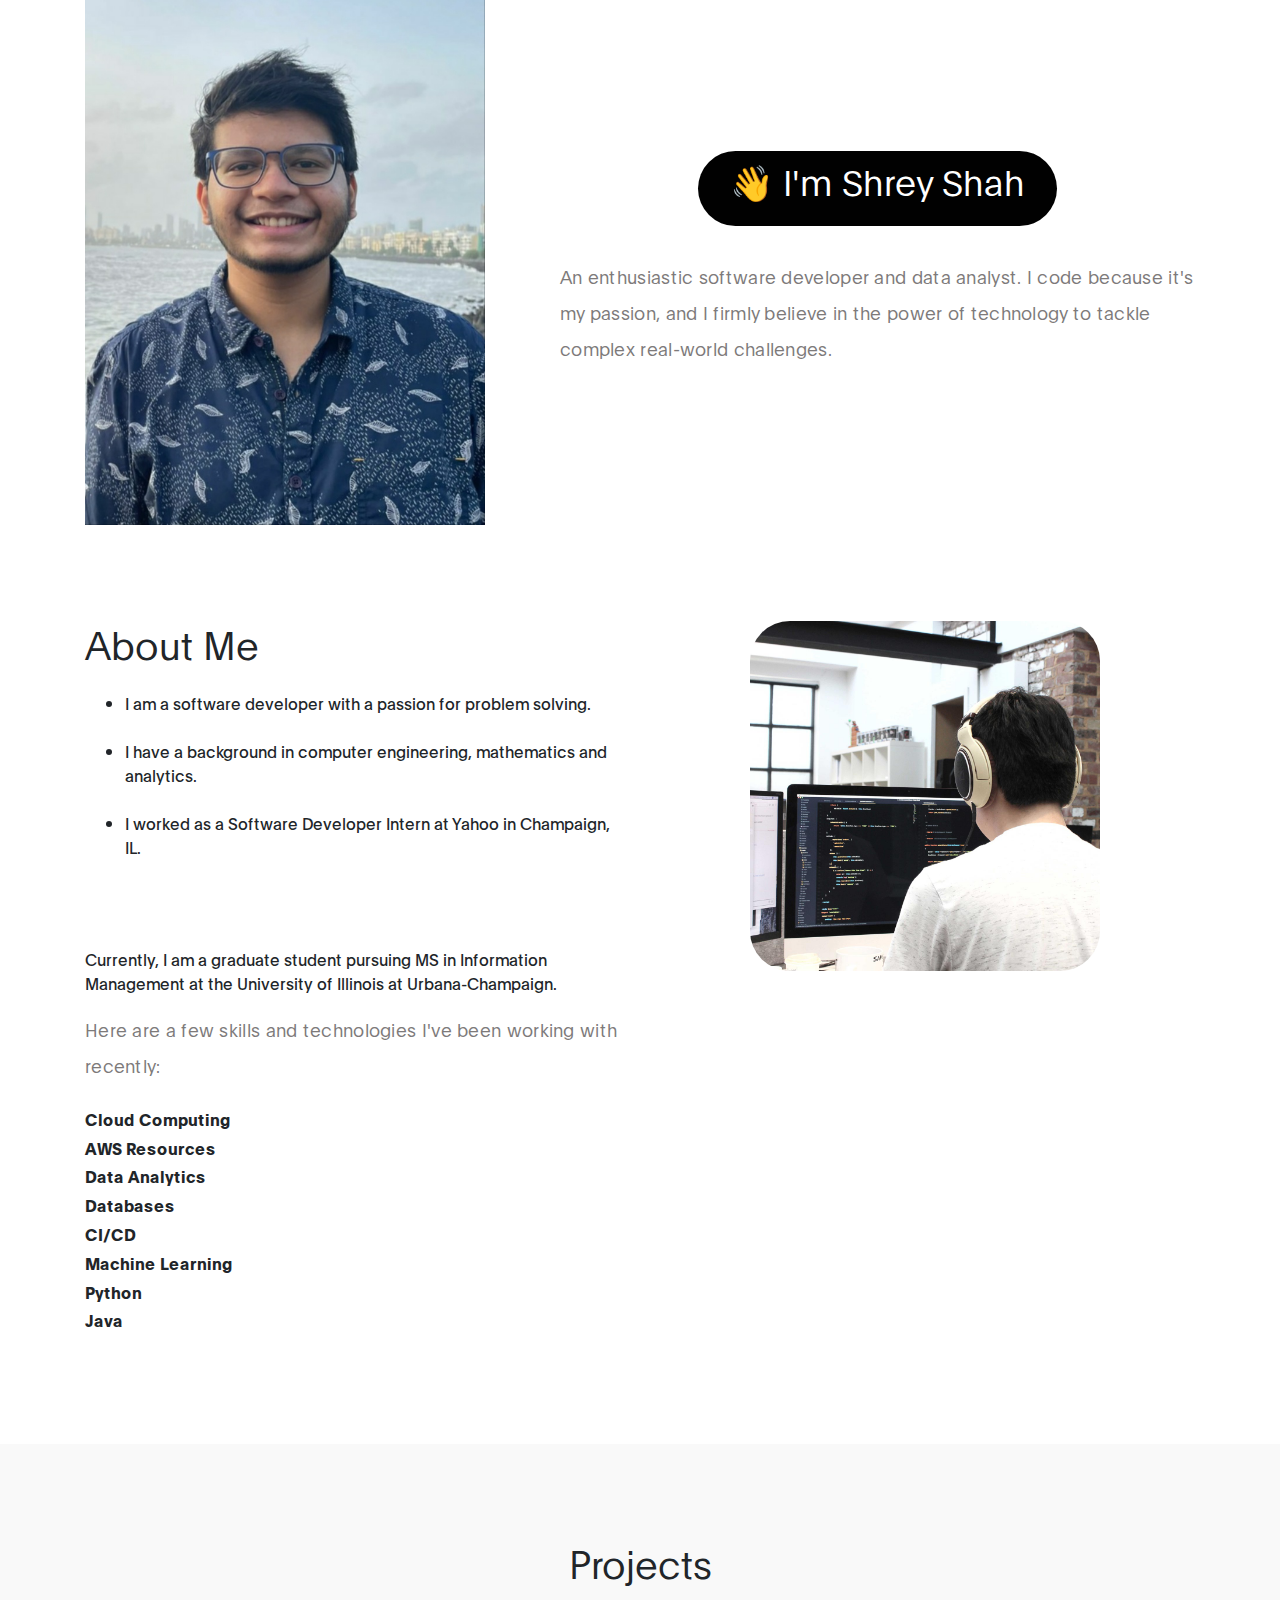
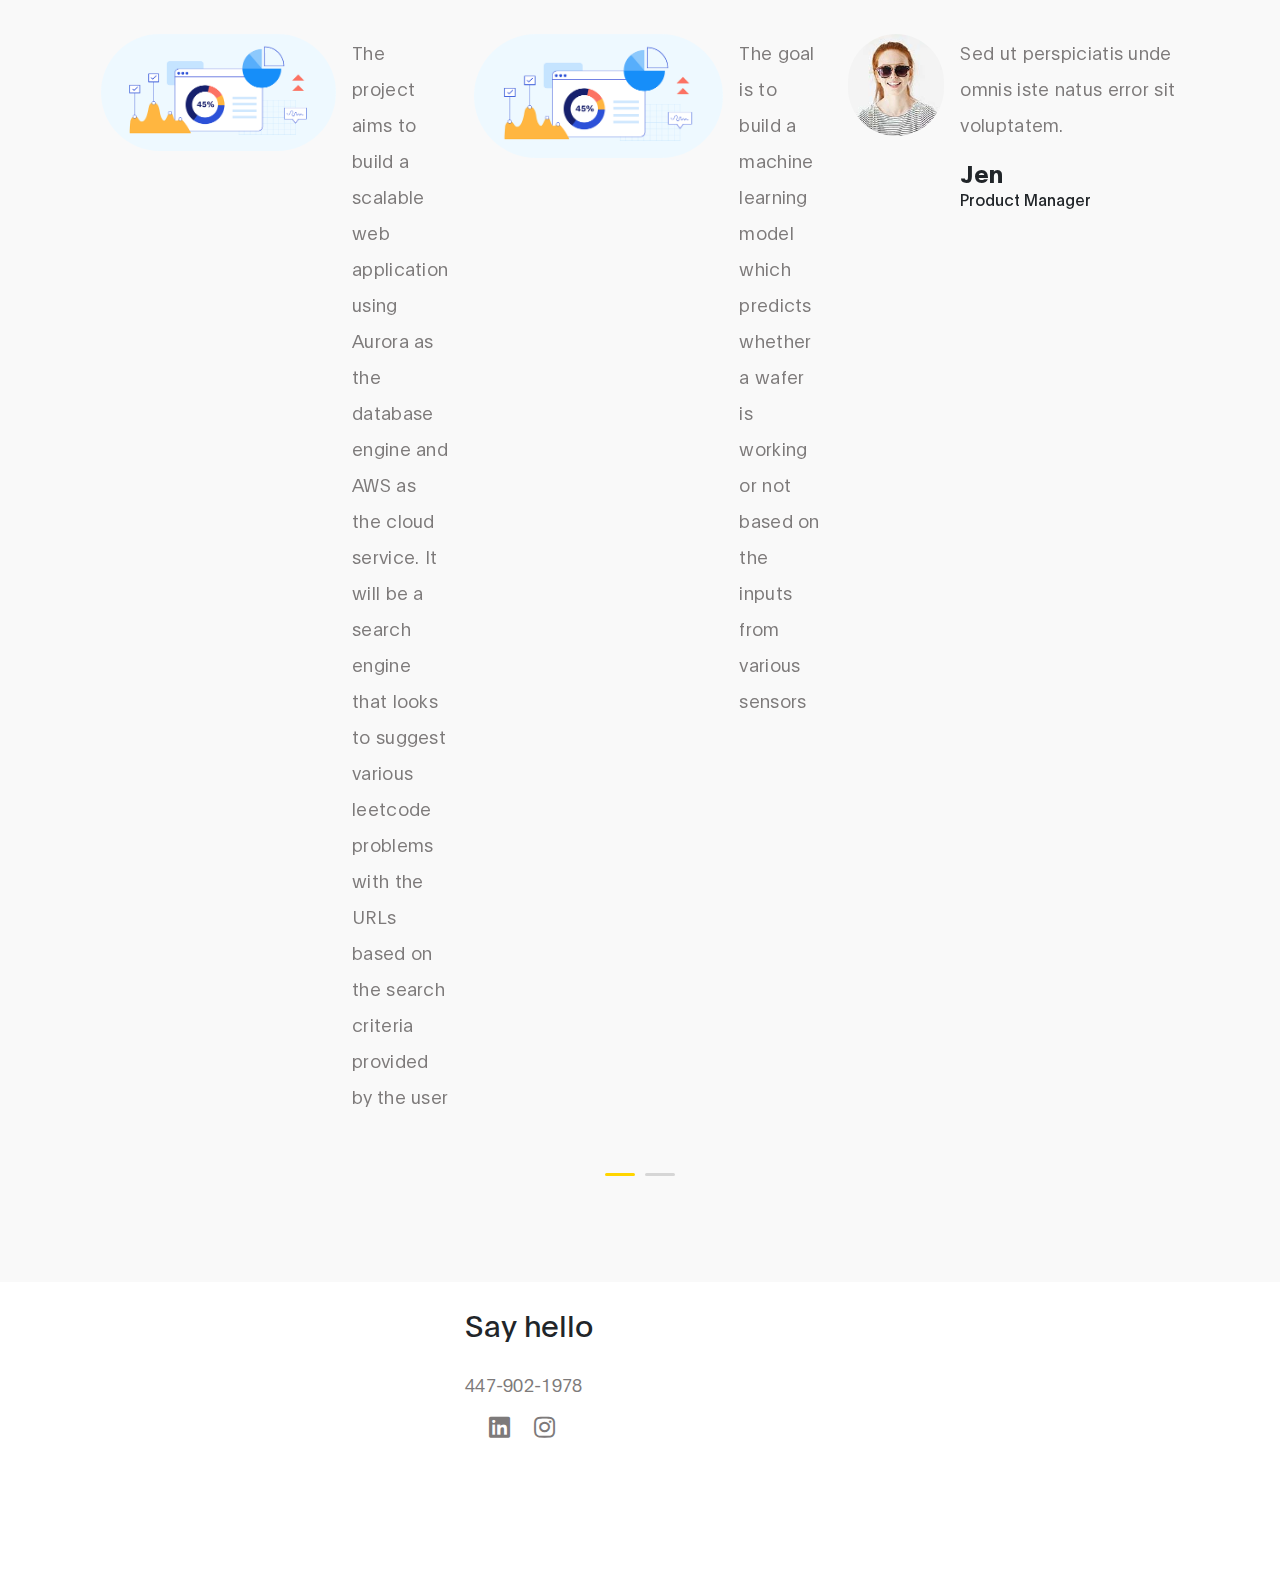
==== commit 219b8693: "Temporary" ====
--- a/index2.html
+++ b/index2.html
@@ -1,777 +1,397 @@
-<!doctype html>
-<html>
-    <head>
-        <meta name=generator content="Hugo 0.100.1">
-        <meta charset=utf-8>
-        <meta name=viewport content="width=device-width,initial-scale=1">
-        <meta http-equiv=x-ua-compatible content="ie=edge">
-        <link rel=icon href=/Su.png type=image/gif>
-        <link rel=preconnect href=https://fonts.googleapis.com>
-        <link rel=preconnect href=https://fonts.gstatic.com crossorigin>
-        <link href="https://fonts.googleapis.com/css2?family=Alata&family=Lora:ital,wght@0,400;0,500;0,600;0,700;1,400;1,500;1,600;1,700&family=Roboto:ital,wght@0,100;0,300;0,400;0,500;0,700;0,900;1,100;1,300;1,400;1,500;1,700;1,900&display=swap" rel=stylesheet>
-        <link rel=stylesheet href=/css/font.css media=all>
-        <script type=application/javascript>
-            var doNotTrack = !1;
-            doNotTrack || (window.ga = window.ga || function() {
-                (ga.q = ga.q || []).push(arguments)
-            }
-            ,
-            ga.l = +new Date,
-            ga('create', 'G-DWJJVE27WD', 'auto'),
-            ga('send', 'pageview'))
-        </script>
-        <script async src=https://www.google-analytics.com/analytics.js></script>
-        <meta property="og:title" content="Snehal Thakur | Portfolio">
-        <meta property="og:description" content="Text about my cool site">
-        <meta property="og:type" content="website">
-        <meta property="og:url" content="https://snehal.netlify.app/">
-        <meta property="og:site_name" content="Snehal Thakur">
-        <meta name=twitter:card content="summary">
-        <meta name=twitter:title content="Snehal Thakur | Portfolio">
-        <meta name=twitter:description content="Text about my cool site">
-        <link rel=stylesheet href=/bootstrap-5/css/bootstrap.min.css media=all>
-        <link rel=stylesheet href=/css/header.css media=all>
-        <link rel=stylesheet href=/css/footer.css media=all>
-        <link rel=stylesheet href=/css/theme.css media=all>
-        <style>
-            :root {
-                --text-color: #343a40;
-                --text-secondary-color: #6c757d;
-                --background-color: #eaedf0;
-                --secondary-background-color: #64ffda1a;
-                --primary-color: #007bff;
-                --secondary-color: #f8f9fa;
-                --text-color-dark: #e4e6eb;
-                --text-secondary-color-dark: #b0b3b8;
-                --background-color-dark: #18191a;
-                --secondary-background-color-dark: #212529;
-                --primary-color-dark: #ffffff;
-                --secondary-color-dark: #212529
-            }
-
-            body {
-                font-size: 1rem;
-                font-weight: 400;
-                line-height: 1.5;
-                text-align: left
-            }
-        </style>
-        <meta name=description content="Text about my cool site">
-        <link rel=stylesheet href=/css/index.css media=all>
-        <link rel=stylesheet href=/css/projects.css media=all>
-        <script defer src=/fontawesome-5/all-5.15.4.js></script>
-        <title>Snehal Thakur | Portfolio</title>
-    </head>
-    <body class=light onload=loading()>
-        <script src=/bootstrap-5/js/bootstrap.bundle.js></script>
-        <script>
-            localStorage.getItem("pref-theme") === "dark" ? document.body.classList.add('dark') : localStorage.getItem("pref-theme") === "light" ? document.body.classList.remove('dark') : window.matchMedia('(prefers-color-scheme: dark)').matches && document.body.classList.add('dark')
-        </script>
-        <header>
-            <nav class="pt-3 navbar navbar-expand-lg">
-                <div class="container-fluid mx-xs-2 mx-sm-5 mx-md-5 mx-lg-5">
-                    <a class="navbar-brand primary-font text-wrap" href=/>
-                    <img src=/Su.png width=30 height=30 class="d-inline-block align-top">Snehal Thakur
-</a>
-<button class=navbar-toggler type=button data-bs-toggle=collapse data-bs-target=#navbarContent aria-controls=navbarContent aria-expanded=false aria-label="Toggle navigation">
-    <svg aria-hidden="true" height="24" viewBox="0 0 16 16" width="24" data-view-component="true">
-        <path fill-rule="evenodd" d="M1 2.75A.75.75.0 011.75 2h12.5a.75.75.0 110 1.5H1.75A.75.75.0 011 2.75zm0 5A.75.75.0 011.75 7h12.5a.75.75.0 110 1.5H1.75A.75.75.0 011 7.75zM1.75 12a.75.75.0 100 1.5h12.5a.75.75.0 100-1.5H1.75z"/>
-    </svg>
-</button>
-<div class="collapse navbar-collapse text-wrap primary-font" id=navbarContent>
-    <ul class="navbar-nav ms-auto text-center">
-        <li class="nav-item navbar-text">
-            <a class=nav-link href=/#about aria-label=about>About</a>
-        </li>
-        <li class="nav-item navbar-text">
-            <a class=nav-link href=/#experience aria-label=experience>Experience</a>
-        </li>
-        <li class="nav-item navbar-text">
-            <a class=nav-link href=/#education aria-label=education>Education</a>
-        </li>
-        <li class="nav-item navbar-text">
-            <a class=nav-link href=/#projects aria-label=projects>Projects</a>
-        </li>
-        <li class="nav-item navbar-text">
-            <a class=nav-link href=/#achievements aria-label=achievements>Achievements</a>
-        </li>
-        <li class="nav-item navbar-text">
-            <a class=nav-link href=/#contact aria-label=contact>Contact</a>
-        </li>
-        <li class="nav-item navbar-text">
-            <a class=nav-link href=/blogs title="Blog posts">Blog</a>
-        </li>
-    </ul>
-    <div class=text-center>
-        <button id=theme-toggle>
-            <svg id="moon" xmlns="http://www.w3.org/2000/svg" width="24" height="24" viewBox="0 0 24 24" fill="none" stroke="currentcolor" stroke-width="2" stroke-linecap="round" stroke-linejoin="round">
-                <path d="M21 12.79A9 9 0 1111.21 3 7 7 0 0021 12.79z"/>
-            </svg>
-            <svg id="sun" xmlns="http://www.w3.org/2000/svg" width="24" height="24" viewBox="0 0 24 24" fill="none" stroke="currentcolor" stroke-width="2" stroke-linecap="round" stroke-linejoin="round">
-                <circle cx="12" cy="12" r="5"/>
-                <line x1="12" y1="1" x2="12" y2="3"/>
-                <line x1="12" y1="21" x2="12" y2="23"/>
-                <line x1="4.22" y1="4.22" x2="5.64" y2="5.64"/>
-                <line x1="18.36" y1="18.36" x2="19.78" y2="19.78"/>
-                <line x1="1" y1="12" x2="3" y2="12"/>
-                <line x1="21" y1="12" x2="23" y2="12"/>
-                <line x1="4.22" y1="19.78" x2="5.64" y2="18.36"/>
-                <line x1="18.36" y1="5.64" x2="19.78" y2="4.22"/>
-            </svg>
-        </button>
-    </div>
-</div>
-</div></nav></header>
-<div id=content>
-    <section id=hero class="py-5 align-middle">
-        <div class="container px-3 px-sm-5 px-md-5 px-lg-5 pt-lg-3">
-            <div class=row>
-                <div class="col-sm-12 col-md-12 col-lg-8 content" id=primary-font>
-                    <span class=subtitle>Hi, my name is</span>
-                    <h2>Snehal Thakur.</h2>
-                    <h3>I code to build efficient tools.</h3>
-                    <p class=hero-content>A passionate software developer. I tend to make use of modern technologies to build software that looks great, feels fantastic, and functions correctly.</p>
-                    <div class=row>
-                        <div class="col-auto h-100">
-                            <a href=https://snehal-art.netlify.app/ class=btn>Art Page</a>
+<!DOCTYPE html>
+<html lang="en">
+<head>
+
+     <title>Shrey Shah | Profile</title>
+
+     <meta charset="UTF-8">
+     <meta http-equiv="X-UA-Compatible" content="IE=Edge">
+     <meta name="description" content="">
+     <meta name="keywords" content="">
+     <meta name="author" content="Tooplate">
+     <meta name="viewport" content="width=device-width, initial-scale=1, maximum-scale=1">
+
+     <link rel="stylesheet" href="css/bootstrap.min.css">
+     <link rel="stylesheet" href="css/all.min.css">
+     <link rel="stylesheet" href="css/owl.carousel.min.css">
+     <link rel="stylesheet" href="css/owl.theme.default.min.css">
+
+     <!-- MAIN CSS -->
+     <link rel="stylesheet" href="css/tooplate-ben-resume-style.css">
+<!--
+Tooplate 2120 Ben Resume
+https://www.tooplate.com/view/2120-ben-resume
+-->
+</head>
+
+<body data-spy="scroll" data-target="#navbarNav" data-offset="50">
+
+    <!-- MENU BAR -->
+    <nav class="navbar navbar-expand-lg">
+        <div class="container">
+
+            <a class="navbar-brand" href="#">
+                Profile
+            </a>
+
+            <button class="navbar-toggler" type="button" data-toggle="collapse" data-target="#navbarNav" aria-controls="navbarNav" aria-expanded="false" aria-label="Toggle navigation">
+                <span class="navbar-toggler-icon"></span>
+            </button>
+
+            <div class="collapse navbar-collapse" id="navbarNav">
+                <ul class="navbar-nav mx-auto">
+                    <li class="nav-item">
+                        <a href="#intro" class="nav-link smoothScroll">Introduction</a>
+                    </li>
+
+                    <li class="nav-item">
+                        <a href="#about" class="nav-link smoothScroll">About Me</a>
+                    </li>
+
+                    <li class="nav-item">
+                        <a href="#education" class="nav-link smoothScroll">Education</a>
+                    </li>
+
+                    <li class="nav-item">
+                        <a href="#projects" class="nav-link smoothScroll">Projects</a>
+                    </li>
+
+                    <li class="nav-item">
+                        <a href="#publications" class="nav-link smoothScroll">Publications</a>
+                    </li>
+
+                    <li class="nav-item">
+                        <a href="#hobbies" class="nav-link smoothScroll">Hobbies</a>
+                    </li>
+
+                    <li class="nav-item">
+                        <a href="#contact" class="nav-link smoothScroll">Contact</a>
+                    </li>
+                </ul>
+
+<!--                <div class="mt-lg-0 mt-3 mb-4 mb-lg-0">-->
+<!--                    <a href="#" class="custom-btn btn" download>Download CV</a>-->
+<!--                </div>-->
+            </div>
+
+        </div>
+    </nav>
+
+
+    <!-- HERO -->
+    <section class="hero d-flex flex-column justify-content-center align-items-center" id="intro">
+
+         <div class="container">
+            <div class="row">
+                  <br>
+                  <br>
+                  <div class="mx-auto col-lg-5 col-md-5 col-10">
+                      <img src="images/headshot/Shrey_Headshot.jpeg" class="img-fluid" alt="Shrey Shah Headshot" width="400" height="600">
+                  </div>
+
+                   <div class="d-flex flex-column justify-content-center align-items-center col-lg-7 col-md-7 col-12">
+                        <div class="hero-text">
+                            <h1 class="hero-title">👋 I'm Shrey Shah</h1>
                         </div>
-                        <div class="col-auto px-0 h-100">
-                            <span id=loading-icons style=display:none>
-                                <span class=px-1>
-                                    <a href=/images/Snehal.pdf target=_blank class="btn social-icon">
-                                        <i class="fab fa-wpforms"></i>
-                                    </a>
-                                </span>
-                                <span class=px-1>
-                                    <a href=https://github.com/snehal5797 target=_blank class="btn social-icon">
-                                        <i class="fab fa-github"></i>
-                                    </a>
-                                </span>
-                                <span class=px-1>
-                                    <a href=https://www.linkedin.com/in/snehal-thakur-97108b144/ target=_blank class="btn social-icon">
-                                        <i class="fab fa-linkedin"></i>
-                                    </a>
-                                </span>
-                            </span>
-                        </div>
+                        <br>
+                        <p>
+                           An enthusiastic software developer and data analyst. I code because it's my passion, and I firmly believe in the power of technology to tackle complex real-world challenges.
+                        </p>
                     </div>
-                </div>
-                <div class="col-sm-12 col-md-12 col-lg-4">
-                    <div class="row justify-content-center">
-                        <div class="col-sm-12 col-md-9 pt-5 image px-5 px-md-5 px-lg-0 text-center">
-                            <img src=/images/s2.jpeg class="img-thumbnail mx-auto" alt>
-                        </div>
-                    </div>
-                </div>
-            </div>
-        </div>
-        <div class="hero-bottom-svg d-md-block d-lg-block d-none">
-            <svg xmlns="http://www.w3.org/2000/svg" width="201" height="201" viewBox="0 0 201 201">
-                <g id="Group_1168" data-name="Group 1168" transform="translate(-384 -1392)">
-                    <rect id="Rectangle_2206" data-name="Rectangle 2206" width="12" height="2" rx="1" transform="translate(391 1392) rotate(90)" fill="#282f49"/>
-                    <rect id="Rectangle_2271" data-name="Rectangle 2271" width="12" height="2" rx="1" transform="translate(391 1500) rotate(90)" fill="#282f49"/>
-                    <rect id="Rectangle_2238" data-name="Rectangle 2238" width="12" height="2" rx="1" transform="translate(391 1446) rotate(90)" fill="#282f49"/>
-                    <rect id="Rectangle_2278" data-name="Rectangle 2278" width="12" height="2" rx="1" transform="translate(391 1554) rotate(90)" fill="#282f49"/>
-                    <rect id="Rectangle_2222" data-name="Rectangle 2222" width="12" height="2" rx="1" transform="translate(391 1419) rotate(90)" fill="#282f49"/>
-                    <rect id="Rectangle_2272" data-name="Rectangle 2272" width="12" height="2" rx="1" transform="translate(391 1527) rotate(90)" fill="#282f49"/>
-                    <rect id="Rectangle_2241" data-name="Rectangle 2241" width="12" height="2" rx="1" transform="translate(391 1473) rotate(90)" fill="#282f49"/>
-                    <rect id="Rectangle_2288" data-name="Rectangle 2288" width="12" height="2" rx="1" transform="translate(391 1581) rotate(90)" fill="#282f49"/>
-                    <rect id="Rectangle_2214" data-name="Rectangle 2214" width="12" height="2" rx="1" transform="translate(499 1392) rotate(90)" fill="#282f49"/>
-                    <rect id="Rectangle_2289" data-name="Rectangle 2289" width="12" height="2" rx="1" transform="translate(499 1500) rotate(90)" fill="#282f49"/>
-                    <rect id="Rectangle_2256" data-name="Rectangle 2256" width="12" height="2" rx="1" transform="translate(499 1446) rotate(90)" fill="#282f49"/>
-                    <rect id="Rectangle_2290" data-name="Rectangle 2290" width="12" height="2" rx="1" transform="translate(499 1554) rotate(90)" fill="#282f49"/>
-                    <rect id="Rectangle_2231" data-name="Rectangle 2231" width="12" height="2" rx="1" transform="translate(499 1419) rotate(90)" fill="#282f49"/>
-                    <rect id="Rectangle_2291" data-name="Rectangle 2291" width="12" height="2" rx="1" transform="translate(499 1527) rotate(90)" fill="#282f49"/>
-                    <rect id="Rectangle_2257" data-name="Rectangle 2257" width="12" height="2" rx="1" transform="translate(499 1473) rotate(90)" fill="#282f49"/>
-                    <rect id="Rectangle_2292" data-name="Rectangle 2292" width="12" height="2" rx="1" transform="translate(499 1581) rotate(90)" fill="#282f49"/>
-                    <rect id="Rectangle_2210" data-name="Rectangle 2210" width="12" height="2" rx="1" transform="translate(445 1392) rotate(90)" fill="#282f49"/>
-                    <rect id="Rectangle_2279" data-name="Rectangle 2279" width="12" height="2" rx="1" transform="translate(445 1500) rotate(90)" fill="#282f49"/>
-                    <rect id="Rectangle_2248" data-name="Rectangle 2248" width="12" height="2" rx="1" transform="translate(445 1446) rotate(90)" fill="#282f49"/>
-                    <rect id="Rectangle_2280" data-name="Rectangle 2280" width="12" height="2" rx="1" transform="translate(445 1554) rotate(90)" fill="#282f49"/>
-                    <rect id="Rectangle_2226" data-name="Rectangle 2226" width="12" height="2" rx="1" transform="translate(445 1419) rotate(90)" fill="#282f49"/>
-                    <rect id="Rectangle_2281" data-name="Rectangle 2281" width="12" height="2" rx="1" transform="translate(445 1527) rotate(90)" fill="#282f49"/>
-                    <rect id="Rectangle_2249" data-name="Rectangle 2249" width="12" height="2" rx="1" transform="translate(445 1473) rotate(90)" fill="#282f49"/>
-                    <rect id="Rectangle_2293" data-name="Rectangle 2293" width="12" height="2" rx="1" transform="translate(445 1581) rotate(90)" fill="#282f49"/>
-                    <rect id="Rectangle_2219" data-name="Rectangle 2219" width="12" height="2" rx="1" transform="translate(553 1392) rotate(90)" fill="#282f49"/>
-                    <rect id="Rectangle_2310" data-name="Rectangle 2310" width="12" height="2" rx="1" transform="translate(553 1500) rotate(90)" fill="#282f49"/>
-                    <rect id="Rectangle_2262" data-name="Rectangle 2262" width="12" height="2" rx="1" transform="translate(553 1446) rotate(90)" fill="#282f49"/>
-                    <rect id="Rectangle_2311" data-name="Rectangle 2311" width="12" height="2" rx="1" transform="translate(553 1554) rotate(90)" fill="#282f49"/>
-                    <rect id="Rectangle_2232" data-name="Rectangle 2232" width="12" height="2" rx="1" transform="translate(553 1419) rotate(90)" fill="#282f49"/>
-                    <rect id="Rectangle_2312" data-name="Rectangle 2312" width="12" height="2" rx="1" transform="translate(553 1527) rotate(90)" fill="#282f49"/>
-                    <rect id="Rectangle_2263" data-name="Rectangle 2263" width="12" height="2" rx="1" transform="translate(553 1473) rotate(90)" fill="#282f49"/>
-                    <rect id="Rectangle_2313" data-name="Rectangle 2313" width="12" height="2" rx="1" transform="translate(553 1581) rotate(90)" fill="#282f49"/>
-                    <rect id="Rectangle_2209" data-name="Rectangle 2209" width="12" height="2" rx="1" transform="translate(418 1392) rotate(90)" fill="#282f49"/>
-                    <rect id="Rectangle_2273" data-name="Rectangle 2273" width="12" height="2" rx="1" transform="translate(418 1500) rotate(90)" fill="#282f49"/>
-                    <rect id="Rectangle_2242" data-name="Rectangle 2242" width="12" height="2" rx="1" transform="translate(418 1446) rotate(90)" fill="#282f49"/>
-                    <rect id="Rectangle_2282" data-name="Rectangle 2282" width="12" height="2" rx="1" transform="translate(418 1554) rotate(90)" fill="#282f49"/>
-                    <rect id="Rectangle_2223" data-name="Rectangle 2223" width="12" height="2" rx="1" transform="translate(418 1419) rotate(90)" fill="#282f49"/>
-                    <rect id="Rectangle_2274" data-name="Rectangle 2274" width="12" height="2" rx="1" transform="translate(418 1527) rotate(90)" fill="#282f49"/>
-                    <rect id="Rectangle_2243" data-name="Rectangle 2243" width="12" height="2" rx="1" transform="translate(418 1473) rotate(90)" fill="#282f49"/>
-                    <rect id="Rectangle_2294" data-name="Rectangle 2294" width="12" height="2" rx="1" transform="translate(418 1581) rotate(90)" fill="#282f49"/>
-                    <rect id="Rectangle_2217" data-name="Rectangle 2217" width="12" height="2" rx="1" transform="translate(526 1392) rotate(90)" fill="#282f49"/>
-                    <rect id="Rectangle_2314" data-name="Rectangle 2314" width="12" height="2" rx="1" transform="translate(526 1500) rotate(90)" fill="#282f49"/>
-                    <rect id="Rectangle_2258" data-name="Rectangle 2258" width="12" height="2" rx="1" transform="translate(526 1446) rotate(90)" fill="#282f49"/>
-                    <rect id="Rectangle_2315" data-name="Rectangle 2315" width="12" height="2" rx="1" transform="translate(526 1554) rotate(90)" fill="#282f49"/>
-                    <rect id="Rectangle_2233" data-name="Rectangle 2233" width="12" height="2" rx="1" transform="translate(526 1419) rotate(90)" fill="#282f49"/>
-                    <rect id="Rectangle_2316" data-name="Rectangle 2316" width="12" height="2" rx="1" transform="translate(526 1527) rotate(90)" fill="#282f49"/>
-                    <rect id="Rectangle_2259" data-name="Rectangle 2259" width="12" height="2" rx="1" transform="translate(526 1473) rotate(90)" fill="#282f49"/>
-                    <rect id="Rectangle_2317" data-name="Rectangle 2317" width="12" height="2" rx="1" transform="translate(526 1581) rotate(90)" fill="#282f49"/>
-                    <rect id="Rectangle_2211" data-name="Rectangle 2211" width="12" height="2" rx="1" transform="translate(472 1392) rotate(90)" fill="#282f49"/>
-                    <rect id="Rectangle_2295" data-name="Rectangle 2295" width="12" height="2" rx="1" transform="translate(472 1500) rotate(90)" fill="#282f49"/>
-                    <rect id="Rectangle_2250" data-name="Rectangle 2250" width="12" height="2" rx="1" transform="translate(472 1446) rotate(90)" fill="#282f49"/>
-                    <rect id="Rectangle_2296" data-name="Rectangle 2296" width="12" height="2" rx="1" transform="translate(472 1554) rotate(90)" fill="#282f49"/>
-                    <rect id="Rectangle_2227" data-name="Rectangle 2227" width="12" height="2" rx="1" transform="translate(472 1419) rotate(90)" fill="#282f49"/>
-                    <rect id="Rectangle_2297" data-name="Rectangle 2297" width="12" height="2" rx="1" transform="translate(472 1527) rotate(90)" fill="#282f49"/>
-                    <rect id="Rectangle_2251" data-name="Rectangle 2251" width="12" height="2" rx="1" transform="translate(472 1473) rotate(90)" fill="#282f49"/>
-                    <rect id="Rectangle_2298" data-name="Rectangle 2298" width="12" height="2" rx="1" transform="translate(472 1581) rotate(90)" fill="#282f49"/>
-                    <rect id="Rectangle_2221" data-name="Rectangle 2221" width="12" height="2" rx="1" transform="translate(580 1392) rotate(90)" fill="#282f49"/>
-                    <rect id="Rectangle_2318" data-name="Rectangle 2318" width="12" height="2" rx="1" transform="translate(580 1500) rotate(90)" fill="#282f49"/>
-                    <rect id="Rectangle_2264" data-name="Rectangle 2264" width="12" height="2" rx="1" transform="translate(580 1446) rotate(90)" fill="#282f49"/>
-                    <rect id="Rectangle_2319" data-name="Rectangle 2319" width="12" height="2" rx="1" transform="translate(580 1554) rotate(90)" fill="#282f49"/>
-                    <rect id="Rectangle_2236" data-name="Rectangle 2236" width="12" height="2" rx="1" transform="translate(580 1419) rotate(90)" fill="#282f49"/>
-                    <rect id="Rectangle_2320" data-name="Rectangle 2320" width="12" height="2" rx="1" transform="translate(580 1527) rotate(90)" fill="#282f49"/>
-                    <rect id="Rectangle_2265" data-name="Rectangle 2265" width="12" height="2" rx="1" transform="translate(580 1473) rotate(90)" fill="#282f49"/>
-                    <rect id="Rectangle_2321" data-name="Rectangle 2321" width="12" height="2" rx="1" transform="translate(580 1581) rotate(90)" fill="#282f49"/>
-                    <rect id="Rectangle_2207" data-name="Rectangle 2207" width="12" height="2" rx="1" transform="translate(396 1399) rotate(-180)" fill="#282f49"/>
-                    <rect id="Rectangle_2270" data-name="Rectangle 2270" width="12" height="2" rx="1" transform="translate(396 1507) rotate(-180)" fill="#282f49"/>
-                    <rect id="Rectangle_2239" data-name="Rectangle 2239" width="12" height="2" rx="1" transform="translate(396 1453) rotate(-180)" fill="#282f49"/>
-                    <rect id="Rectangle_2283" data-name="Rectangle 2283" width="12" height="2" rx="1" transform="translate(396 1561) rotate(-180)" fill="#282f49"/>
-                    <rect id="Rectangle_2224" data-name="Rectangle 2224" width="12" height="2" rx="1" transform="translate(396 1426) rotate(-180)" fill="#282f49"/>
-                    <rect id="Rectangle_2275" data-name="Rectangle 2275" width="12" height="2" rx="1" transform="translate(396 1534) rotate(-180)" fill="#282f49"/>
-                    <rect id="Rectangle_2244" data-name="Rectangle 2244" width="12" height="2" rx="1" transform="translate(396 1480) rotate(-180)" fill="#282f49"/>
-                    <rect id="Rectangle_2299" data-name="Rectangle 2299" width="12" height="2" rx="1" transform="translate(396 1588) rotate(-180)" fill="#282f49"/>
-                    <rect id="Rectangle_2215" data-name="Rectangle 2215" width="12" height="2" rx="1" transform="translate(504 1399) rotate(-180)" fill="#282f49"/>
-                    <rect id="Rectangle_2300" data-name="Rectangle 2300" width="12" height="2" rx="1" transform="translate(504 1507) rotate(-180)" fill="#282f49"/>
-                    <rect id="Rectangle_2252" data-name="Rectangle 2252" width="12" height="2" rx="1" transform="translate(504 1453) rotate(-180)" fill="#282f49"/>
-                    <rect id="Rectangle_2301" data-name="Rectangle 2301" width="12" height="2" rx="1" transform="translate(504 1561) rotate(-180)" fill="#282f49"/>
-                    <rect id="Rectangle_2228" data-name="Rectangle 2228" width="12" height="2" rx="1" transform="translate(504 1426) rotate(-180)" fill="#282f49"/>
-                    <rect id="Rectangle_2302" data-name="Rectangle 2302" width="12" height="2" rx="1" transform="translate(504 1534) rotate(-180)" fill="#282f49"/>
-                    <rect id="Rectangle_2253" data-name="Rectangle 2253" width="12" height="2" rx="1" transform="translate(504 1480) rotate(-180)" fill="#282f49"/>
-                    <rect id="Rectangle_2303" data-name="Rectangle 2303" width="12" height="2" rx="1" transform="translate(504 1588) rotate(-180)" fill="#282f49"/>
-                    <rect id="Rectangle_2212" data-name="Rectangle 2212" width="12" height="2" rx="1" transform="translate(450 1399) rotate(-180)" fill="#282f49"/>
-                    <rect id="Rectangle_2284" data-name="Rectangle 2284" width="12" height="2" rx="1" transform="translate(450 1507) rotate(-180)" fill="#282f49"/>
-                    <rect id="Rectangle_2245" data-name="Rectangle 2245" width="12" height="2" rx="1" transform="translate(450 1453) rotate(-180)" fill="#282f49"/>
-                    <rect id="Rectangle_2285" data-name="Rectangle 2285" width="12" height="2" rx="1" transform="translate(450 1561) rotate(-180)" fill="#282f49"/>
-                    <rect id="Rectangle_2229" data-name="Rectangle 2229" width="12" height="2" rx="1" transform="translate(450 1426) rotate(-180)" fill="#282f49"/>
-                    <rect id="Rectangle_2286" data-name="Rectangle 2286" width="12" height="2" rx="1" transform="translate(450 1534) rotate(-180)" fill="#282f49"/>
-                    <rect id="Rectangle_2246" data-name="Rectangle 2246" width="12" height="2" rx="1" transform="translate(450 1480) rotate(-180)" fill="#282f49"/>
-                    <rect id="Rectangle_2304" data-name="Rectangle 2304" width="12" height="2" rx="1" transform="translate(450 1588) rotate(-180)" fill="#282f49"/>
-                    <rect id="Rectangle_2218" data-name="Rectangle 2218" width="12" height="2" rx="1" transform="translate(558 1399) rotate(-180)" fill="#282f49"/>
-                    <rect id="Rectangle_2322" data-name="Rectangle 2322" width="12" height="2" rx="1" transform="translate(558 1507) rotate(-180)" fill="#282f49"/>
-                    <rect id="Rectangle_2266" data-name="Rectangle 2266" width="12" height="2" rx="1" transform="translate(558 1453) rotate(-180)" fill="#282f49"/>
-                    <rect id="Rectangle_2323" data-name="Rectangle 2323" width="12" height="2" rx="1" transform="translate(558 1561) rotate(-180)" fill="#282f49"/>
-                    <rect id="Rectangle_2234" data-name="Rectangle 2234" width="12" height="2" rx="1" transform="translate(558 1426) rotate(-180)" fill="#282f49"/>
-                    <rect id="Rectangle_2324" data-name="Rectangle 2324" width="12" height="2" rx="1" transform="translate(558 1534) rotate(-180)" fill="#282f49"/>
-                    <rect id="Rectangle_2267" data-name="Rectangle 2267" width="12" height="2" rx="1" transform="translate(558 1480) rotate(-180)" fill="#282f49"/>
-                    <rect id="Rectangle_2325" data-name="Rectangle 2325" width="12" height="2" rx="1" transform="translate(558 1588) rotate(-180)" fill="#282f49"/>
-                    <rect id="Rectangle_2208" data-name="Rectangle 2208" width="12" height="2" rx="1" transform="translate(423 1399) rotate(-180)" fill="#282f49"/>
-                    <rect id="Rectangle_2276" data-name="Rectangle 2276" width="12" height="2" rx="1" transform="translate(423 1507) rotate(-180)" fill="#282f49"/>
-                    <rect id="Rectangle_2240" data-name="Rectangle 2240" width="12" height="2" rx="1" transform="translate(423 1453) rotate(-180)" fill="#282f49"/>
-                    <rect id="Rectangle_2287" data-name="Rectangle 2287" width="12" height="2" rx="1" transform="translate(423 1561) rotate(-180)" fill="#282f49"/>
-                    <rect id="Rectangle_2225" data-name="Rectangle 2225" width="12" height="2" rx="1" transform="translate(423 1426) rotate(-180)" fill="#282f49"/>
-                    <rect id="Rectangle_2277" data-name="Rectangle 2277" width="12" height="2" rx="1" transform="translate(423 1534) rotate(-180)" fill="#282f49"/>
-                    <rect id="Rectangle_2247" data-name="Rectangle 2247" width="12" height="2" rx="1" transform="translate(423 1480) rotate(-180)" fill="#282f49"/>
-                    <rect id="Rectangle_2305" data-name="Rectangle 2305" width="12" height="2" rx="1" transform="translate(423 1588) rotate(-180)" fill="#282f49"/>
-                    <rect id="Rectangle_2216" data-name="Rectangle 2216" width="12" height="2" rx="1" transform="translate(531 1399) rotate(-180)" fill="#282f49"/>
-                    <rect id="Rectangle_2326" data-name="Rectangle 2326" width="12" height="2" rx="1" transform="translate(531 1507) rotate(-180)" fill="#282f49"/>
-                    <rect id="Rectangle_2260" data-name="Rectangle 2260" width="12" height="2" rx="1" transform="translate(531 1453) rotate(-180)" fill="#282f49"/>
-                    <rect id="Rectangle_2327" data-name="Rectangle 2327" width="12" height="2" rx="1" transform="translate(531 1561) rotate(-180)" fill="#282f49"/>
-                    <rect id="Rectangle_2235" data-name="Rectangle 2235" width="12" height="2" rx="1" transform="translate(531 1426) rotate(-180)" fill="#282f49"/>
-                    <rect id="Rectangle_2328" data-name="Rectangle 2328" width="12" height="2" rx="1" transform="translate(531 1534) rotate(-180)" fill="#282f49"/>
-                    <rect id="Rectangle_2261" data-name="Rectangle 2261" width="12" height="2" rx="1" transform="translate(531 1480) rotate(-180)" fill="#282f49"/>
-                    <rect id="Rectangle_2329" data-name="Rectangle 2329" width="12" height="2" rx="1" transform="translate(531 1588) rotate(-180)" fill="#282f49"/>
-                    <rect id="Rectangle_2213" data-name="Rectangle 2213" width="12" height="2" rx="1" transform="translate(477 1399) rotate(-180)" fill="#282f49"/>
-                    <rect id="Rectangle_2306" data-name="Rectangle 2306" width="12" height="2" rx="1" transform="translate(477 1507) rotate(-180)" fill="#282f49"/>
-                    <rect id="Rectangle_2254" data-name="Rectangle 2254" width="12" height="2" rx="1" transform="translate(477 1453) rotate(-180)" fill="#282f49"/>
-                    <rect id="Rectangle_2307" data-name="Rectangle 2307" width="12" height="2" rx="1" transform="translate(477 1561) rotate(-180)" fill="#282f49"/>
-                    <rect id="Rectangle_2230" data-name="Rectangle 2230" width="12" height="2" rx="1" transform="translate(477 1426) rotate(-180)" fill="#282f49"/>
-                    <rect id="Rectangle_2308" data-name="Rectangle 2308" width="12" height="2" rx="1" transform="translate(477 1534) rotate(-180)" fill="#282f49"/>
-                    <rect id="Rectangle_2255" data-name="Rectangle 2255" width="12" height="2" rx="1" transform="translate(477 1480) rotate(-180)" fill="#282f49"/>
-                    <rect id="Rectangle_2309" data-name="Rectangle 2309" width="12" height="2" rx="1" transform="translate(477 1588) rotate(-180)" fill="#282f49"/>
-                    <rect id="Rectangle_2220" data-name="Rectangle 2220" width="12" height="2" rx="1" transform="translate(585 1399) rotate(-180)" fill="#282f49"/>
-                    <rect id="Rectangle_2330" data-name="Rectangle 2330" width="12" height="2" rx="1" transform="translate(585 1507) rotate(-180)" fill="#282f49"/>
-                    <rect id="Rectangle_2268" data-name="Rectangle 2268" width="12" height="2" rx="1" transform="translate(585 1453) rotate(-180)" fill="#282f49"/>
-                    <rect id="Rectangle_2331" data-name="Rectangle 2331" width="12" height="2" rx="1" transform="translate(585 1561) rotate(-180)" fill="#282f49"/>
-                    <rect id="Rectangle_2237" data-name="Rectangle 2237" width="12" height="2" rx="1" transform="translate(585 1426) rotate(-180)" fill="#282f49"/>
-                    <rect id="Rectangle_2332" data-name="Rectangle 2332" width="12" height="2" rx="1" transform="translate(585 1534) rotate(-180)" fill="#282f49"/>
-                    <rect id="Rectangle_2269" data-name="Rectangle 2269" width="12" height="2" rx="1" transform="translate(585 1480) rotate(-180)" fill="#282f49"/>
-                    <rect id="Rectangle_2333" data-name="Rectangle 2333" width="12" height="2" rx="1" transform="translate(585 1588) rotate(-180)" fill="#282f49"/>
-                </g>
-            </svg>
-        </div>
-    </section>
-    <section id=about class="py-0 py-sm-5">
-        <div class="container bg-transparent">
-            <h3 class="text-center bg-transparent">About Me</h3>
-            <div class="bg-transparent row justify-content-center px-3 py-5">
-                <div class="col-sm-12 col-md-8 col-lg-4 mb-5 mb-sm-0 mb-md-5 mb-lg-0 d-none d-sm-none d-md-block">
-                    <div class="image d-flex px-5">
-                        <img src=/images/snehal.jpeg class="img-thumbnail mx-auto rounded-circle" alt>
-                    </div>
-                </div>
-                <div class="col-sm-12 col-md-12 col-lg-8 content">
-                    <p>
-                        I am a software developer with a passion for problem solving. I have a background in computer science and mathematics, and I have a strong interest in the intersection of technology and art. I am currently working as a Software Developer Intern at <a href=https://www.amazon.com/>Amazon</a>
-                        in Seattle, WA.
-                    </p>
-                    <p>I am currently a graduate student pursuing MS in Computer Science at University of Massachusetts Amherst.</p>
-                    Here are a few skills and technologies I've been working with recently:
-                    <ul>
-                        <li>Cloud Computing</li>
-                        <li>Distributed Systems</li>
-                        <li>AWS Resources</li>
-                        <li>Machine Learning</li>
-                        <li>Internet of Things (IoT)</li>
-                        <li>Blockchain</li>
-                        <li>Python</li>
-                        <li>Java</li>
-                    </ul>
-                </div>
+
             </div>
         </div>
     </section>
-    <section id=experience class=py-5>
-        <div class=container>
-            <h3 class=text-center>Experience</h3>
-            <div class="row justify-content-center">
-                <div class="col-sm-12 col-md-8 col-lg-8 py-5">
-                    <div class="experience-container px-3 pt-2">
-                        <ul class="nav nav-pills mb-3 bg-transparent" id=pills-tab role=tablist>
-                            <li class="nav-item px-1 bg-transparent" role=presentation>
-                                <div class="nav-link active bg-transparent" aria-selected=true type=button role=tab data-bs-toggle=pill id=Amazon-June---Sept-2022-tab data-bs-target=#pills-Amazon-June---Sept-2022 aria-controls=Amazon-June---Sept-2022>Amazon</div>
-                            </li>
-                            <li class="nav-item px-1 bg-transparent" role=presentation>
-                                <div class="nav-link bg-transparent" aria-selected=true type=button role=tab data-bs-toggle=pill id=UMass-Amherst-Nov-2021---March-2022-tab data-bs-target=#pills-UMass-Amherst-Nov-2021---March-2022 aria-controls=UMass-Amherst-Nov-2021---March-2022>UMass Amherst</div>
-                            </li>
-                            <li class="nav-item px-1 bg-transparent" role=presentation>
-                                <div class="nav-link bg-transparent" aria-selected=true type=button role=tab data-bs-toggle=pill id=Schneider-Electric-Jul-2019---Aug-2021-tab data-bs-target=#pills-Schneider-Electric-Jul-2019---Aug-2021 aria-controls=Schneider-Electric-Jul-2019---Aug-2021>Schneider Electric</div>
-                            </li>
-                            <li class="nav-item px-1 bg-transparent" role=presentation>
-                                <div class="nav-link bg-transparent" aria-selected=true type=button role=tab data-bs-toggle=pill id=VJTI-Nov-2017---Jun-2019-tab data-bs-target=#pills-VJTI-Nov-2017---Jun-2019 aria-controls=VJTI-Nov-2017---Jun-2019>VJTI</div>
-                            </li>
-                            <li class="nav-item px-1 bg-transparent" role=presentation>
-                                <div class="nav-link bg-transparent" aria-selected=true type=button role=tab data-bs-toggle=pill id=B.A.R.C-May-2018---July-2018-tab data-bs-target=#pills-B.A.R.C-May-2018---July-2018 aria-controls=B.A.R.C-May-2018---July-2018>B.A.R.C</div>
-                            </li>
-                            <li class="nav-item px-1 bg-transparent" role=presentation>
-                                <div class="nav-link bg-transparent" aria-selected=true type=button role=tab data-bs-toggle=pill id=--tab data-bs-target=#pills-- aria-controls=-></div>
-                            </li>
+
+
+    <section class="about section-padding" id="about">
+        <div class="container">
+            <div class="row">
+
+                <div class="col-lg-6 col-md-6 col-12">
+                    <h3 class="mb-4">About Me</h3>
+
+                    <p>
+                        <ul>
+                            <li> I am a software developer with a passion for problem solving. </li> <br>
+                            <li> I have a background in computer engineering, mathematics and analytics. </li> <br>
+                            <li>I worked as a Software Developer Intern at Yahoo in Champaign, IL. </li> <br>
+
+                </ul>
+
+                        <br>
+                        <br>
+                        Currently, I am a graduate student pursuing MS in Information Management at the University of Illinois at Urbana-Champaign.</p>
+
+                    <p>
+                        Here are a few skills and technologies I've been working with recently:
+                        <ul class="mt-4 mb-5 mb-lg-0 profile-list list-unstyled">
+                            <li><strong>Cloud Computing</strong></li>
+                            <li><strong>AWS Resources</strong></li>
+                            <li><strong>Data Analytics</strong></li>
+                            <li><strong>Databases</strong></li>
+                            <li><strong>CI/CD</strong></li>
+                            <li><strong>Machine Learning</strong></li>
+                            <li><strong>Python</strong></li>
+                            <li><strong>Java</strong></li>
+
+
                         </ul>
-                        <div class="tab-content pb-5 pt-2 bg-transparent primary-font" id=pills-tabContent>
-                            <div class="tab-pane fade show active bg-transparent" role=tabpanel id=pills-Amazon-June---Sept-2022 aria-labelledby=pills-Amazon-June---Sept-2022-tab>
-                                <div>
-                                    <span class=h4>Software Engineering Intern</span>
-                                    <small>-</small>
-                                    <a href=https://amazon.com target=_blank>Amazon</a>
-                                    <div class=pb-1>
-                                        <small>June - Sept 2022</small>
-                                        <span class=p-2>
-                                            <span style=cursor:pointer data-bs-toggle=tooltip data-bs-placement=top data-bs-original-title="Working as a Software Engineering Intern at Amazon">
-                                                <i class="fas fa-info-circle fa-xs"></i>
-                                            </span>
-                                        </span>
-                                    </div>
-                                </div>
-                                <ul>
-                                    <li>Developed a robust mechanism for routing customer configurations for AWS Trusted Advisor service.</li>
-                                    <li>Secured global database, preserved data contract &generalized data to use other AWS resources which is convenient through integrated architecture.</li>
-                                    <li>AWS resources used: DynamoDB, Lambda, CloudWatch, API Gateway, CloudFormation, S3, IAM and Route53</li>
-                                </ul>
-                            </div>
-                            <div class="tab-pane fade bg-transparent" role=tabpanel id=pills-UMass-Amherst-Nov-2021---March-2022 aria-labelledby=pills-UMass-Amherst-Nov-2021---March-2022-tab>
-                                <div>
-                                    <span class=h4>Software Developer</span>
-                                    <small>-</small>
-                                    <a href=https://example.com target=_blank>UMass Amherst</a>
-                                    <div class=pb-1>
-                                        <small>Nov 2021 - March 2022</small>
-                                        <span class=p-2>
-                                            <span style=cursor:pointer data-bs-toggle=tooltip data-bs-placement=top data-bs-original-title="Worked as a Software Developer at UMass Amherst">
-                                                <i class="fas fa-info-circle fa-xs"></i>
-                                            </span>
-                                        </span>
-                                    </div>
-                                </div>
-                                <div class=pt-2>
-                                    <ul>
-                                        <li>Developed a frontend and backend application for School of Public Health and Health Sciences using HTML, CSS, SQL, Javascript.</li>
-                                        <li>Application will be helpful in health related research in the domain of HIV transmission risk determinants.</li>
-                                    </ul>
+                    </p>
+
+                </div>
+
+                <div class="col-lg-4 mx-auto col-md-4 col-10">
+                    <img src="images/true-agency.jpg" class="about-image img-fluid" alt="Sample picture">
+                </div>
+
+            </div>
+<!--            <div class="row about-third">-->
+<!--            	<div class="col-lg-4 col-md-4 col-12">-->
+<!--                <h3>Integer volutpat</h3>-->
+<!--                <p>Sed eu risus tincidunt, finibus dolor non, gravida ex. Donec lacinia mi nec erat tempus, vel consectetur ante scelerisque. Ut blandit, risus in venenatis ultricies, lacus tellus fermentum.</p>-->
+<!--                </div>-->
+<!--                <div class="col-lg-4 col-md-4 col-12">-->
+<!--                <h3>Mauris semper</h3>-->
+<!--                <p>Cras et nisl vestibulum, accumsan elit sed, pretium enim. Vestibulum in condimentum magna. Maecenas quam magna, iaculis eu turpis et, commodo pulvinar leo.</p>-->
+<!--                </div>-->
+<!--                <div class="col-lg-4 col-md-4 col-12">-->
+<!--                <h3>Integer id neque</h3>-->
+<!--                <p>Duis at mollis leo, venenatis congue ex. Cras urna dui, gravida euismod lectus et, cursus tempor nulla. Praesent at turpis quis ex tristique gravida quis eget eros.</p>-->
+<!--                </div>-->
+<!--            </div>-->
+        </div>
+    </section>
+
+
+    <!-- TESTIMONIAL -->
+     <section class="testimonials section-padding" id="projects">
+          <div class="container">
+               <div class="row">
+
+                    <div class="col-12">
+                        <h3 class="mb-5 text-center">Projects</h3>
+
+                        <div class="owl-carousel owl-theme" id="testimonials-carousel">
+                            <div class="item">
+                                <div class="testimonials-thumb d-flex">
+                                    <div class="testimonials-image">
+                                        <img src="images/projects/Analytics_Dashboard.png" class="img-fluid" alt="Leetcode Search Engine Project" width="40" height="40">
+                                    </div>
+
+                                    <div class="testimonials-info">
+                                        <p>The project aims to build a scalable web application using Aurora as the database engine and AWS as the cloud service. It will be a search engine that looks to suggest various leetcode problems with the URLs based on the search criteria provided by the user</p>
+
+<!--                                        <h6 class="mb-0">Ben</h6>-->
+<!--                                        <span>Art Director</span>-->
+                                    </div>
                                 </div>
                             </div>
-                            <div class="tab-pane fade bg-transparent" role=tabpanel id=pills-Schneider-Electric-Jul-2019---Aug-2021 aria-labelledby=pills-Schneider-Electric-Jul-2019---Aug-2021-tab>
-                                <div>
-                                    <span class=h4>Deputy Manager - R &D</span>
-                                    <small>-</small>
-                                    <a href=https://example.com target=_blank>Schneider Electric</a>
-                                    <div class=pb-1>
-                                        <small>Jul 2019 - Aug 2021</small>
-                                        <span class=p-2>
-                                            <span style=cursor:pointer data-bs-toggle=tooltip data-bs-placement=top data-bs-original-title="Worked as a Deputy Manager - R&D at Schneider Electric">
-                                                <i class="fas fa-info-circle fa-xs"></i>
-                                            </span>
-                                        </span>
-                                    </div>
-                                </div>
-                                <div class=pt-2>
-                                    <ul>
-                                        <li>Collaborated on a remote monitoring system used for analyzing the performance and the working of connected devices such as Industrial drives, Agri modules, Solar drives, Switchgears, etc.</li>
-                                        <li>Connected all the Modbus devices to the cloud through the platform which lead to significant growth and revenue for the company.</li>
-                                        <li>Provided valuable data into the hands of the users using analytics in order to make quick decisions remotely.</li>
-                                        <li>Assisted production support team &resolved software issues efficiently of other switchgear products(Cline, Bluetooth-based ACB).</li>
-                                    </ul>
+
+                            <div class="item">
+                                <div class="testimonials-thumb d-flex">
+                                    <div class="testimonials-image">
+                                        <img src="images/projects/Analytics_Dashboard.png" class="img-fluid" alt="ML Project" width="40" height="40">
+                                    </div>
+
+                                    <div class="testimonials-info">
+                                        <p>The goal is to build a machine learning model which predicts whether a wafer is working or not based on the inputs from various sensors</p>
+
+                                        <!--<h6 class="mb-0">Marie</h6>-->
+                                        <!--<span>Marketing Consultant</span>-->
+                                    </div>
                                 </div>
                             </div>
-                            <div class="tab-pane fade bg-transparent" role=tabpanel id=pills-VJTI-Nov-2017---Jun-2019 aria-labelledby=pills-VJTI-Nov-2017---Jun-2019-tab>
-                                <div>
-                                    <span class=h4>Research Assistant</span>
-                                    <small>-</small>
-                                    <a href=https://example.com target=_blank>VJTI</a>
-                                    <div class=pb-1>
-                                        <small>Nov 2017 - Jun 2019</small>
-                                        <span class=p-2>
-                                            <span style=cursor:pointer data-bs-toggle=tooltip data-bs-placement=top data-bs-original-title="Worked as a Research Assistant at VJTI">
-                                                <i class="fas fa-info-circle fa-xs"></i>
-                                            </span>
-                                        </span>
-                                    </div>
-                                </div>
-                                <div class=pt-2>
-                                    <ul>
-                                        <li>Prepared a test-bed for cyber-physical critical infrastructure for different industrial use-cases using machine learning &Blockchain.</li>
-                                        <li>Created smart systems to perform &mitigate different attack vectors by taking preventive measures using feedback mechanism.</li>
-                                    </ul>
+
+                            <div class="item">
+                                <div class="testimonials-thumb d-flex">
+                                    <div class="testimonials-image">
+                                        <img src="images/testimonials/testimonial-image03.jpg" class="img-fluid" alt="testimonials image">
+                                    </div>
+
+                                    <div class="testimonials-info">
+                                        <p>Sed ut perspiciatis unde omnis iste natus error sit voluptatem.</p>
+
+                                        <h6 class="mb-0">Jen</h6>
+                                        <span>Product Manager</span>
+                                    </div>
                                 </div>
                             </div>
-                            <div class="tab-pane fade bg-transparent" role=tabpanel id=pills-B.A.R.C-May-2018---July-2018 aria-labelledby=pills-B.A.R.C-May-2018---July-2018-tab>
-                                <div>
-                                    <span class=h4>Summer Intern</span>
-                                    <small>-</small>
-                                    <a href=https://example.com target=_blank>B.A.R.C</a>
-                                    <div class=pb-1>
-                                        <small>May 2018 - July 2018</small>
-                                        <span class=p-2>
-                                            <span style=cursor:pointer data-bs-toggle=tooltip data-bs-placement=top data-bs-original-title="Worked as a Summer Intern at B.A.R.C">
-                                                <i class="fas fa-info-circle fa-xs"></i>
-                                            </span>
-                                        </span>
-                                    </div>
-                                </div>
-                                <div class=pt-2>
-                                    <ul>
-                                        <li>Developed a graphic driver for LCD/TFT controller on micro-controller platform using image processing &algorithm optimization.</li>
-                                    </ul>
-                                </div>
-                            </div>
-                            <div class="tab-pane fade bg-transparent" role=tabpanel id=pills-- aria-labelledby=pills---tab>
-                                <div>
-                                    <span class=h4></span>
-                                    <small>-</small>
-                                    <a href target=_blank></a>
-                                    <div class=pb-1>
-                                        <small></small>
-                                        <span class=p-2>
-                                            <span style=cursor:pointer data-bs-toggle=tooltip data-bs-placement=top data-bs-original-title="Worked as a  at ">
-                                                <i class="fas fa-info-circle fa-xs"></i>
-                                            </span>
-                                        </span>
-                                    </div>
-                                </div>
-                                <div class=pt-2></div>
-                            </div>
-                        </div>
-                    </div>
-                </div>
-            </div>
-        </div>
-    </section>
-    <section id=education class=py-5>
-        <div class=container>
-            <h3 class=text-center>Education</h3>
-            <div class="row justify-content-center py-5">
-                <div class="col-12 p-0">
-                    <div class="row row align-items-center justify-content-center m-1 mb-4">
-                        <div class=col-md-9>
-                            <div class=card>
-                                <div class=card-body>
-                                    <div class=float-end>
-                                        <small>2021 - 2022</small>
-                                    </div>
-                                    <h5 class=card-title>Master of Science in Computer Science</h5>
-                                    <a href=https://www.umass.edu/ target=_blank>
-                                        <h6>University of Massachusetts, Amherst</h6>
-                                    </a>
-                                    <div class=py-1>
-                                        GPA:
-
-                                        <i>
-                                            <small>4.0 out of 4.0</small>
-                                        </i>
-                                    </div>
-                                    <div class="py-1 education-content"></div>
+
+                            <div class="item">
+                                <div class="testimonials-thumb d-flex">
+                                    <div class="testimonials-image">
+                                        <img src="images/testimonials/testimonial-image04.jpg" class="img-fluid" alt="testimonials image">
+                                    </div>
+
+                                    <div class="testimonials-info">
+                                        <p>Sed ut perspiciatis unde omnis iste natus error sit voluptatem.</p>
+
+                                        <h6 class="mb-0">Wilson</h6>
+                                        <span>Web Developer</span>
+                                    </div>
                                 </div>
                             </div>
                         </div>
+
                     </div>
-                </div>
-                <div class="col-12 p-0">
-                    <div class="row row align-items-center justify-content-center m-1 mb-4">
-                        <div class=col-md-9>
-                            <div class=card>
-                                <div class=card-body>
-                                    <div class=float-end>
-                                        <small>2015 - 2019</small>
-                                    </div>
-                                    <h5 class=card-title>Bachelor of Technology in Electronics and Telecommunication</h5>
-                                    <a href=https://vjti.ac.in/ target=_blank>
-                                        <h6>Veermata Jijabai Technological Institute</h6>
-                                    </a>
-                                    <div class=py-1>
-                                        GPA:
-
-                                        <i>
-                                            <small>8.3 out of 10.0</small>
-                                        </i>
-                                    </div>
-                                    <div class="py-1 education-content">
-                                        <p>I published two papers in IEEE, India.</p>
-                                        <ul>
-                                            <li>
-                                                <a href=https://ieeexplore.ieee.org/document/8944586>Blockchain and Anomaly Detection based Monitoring System for Enforcing Wastewater Reuse</a>
-                                            </li>
-                                            <li>
-                                                <a href=https://ieeexplore.ieee.org/document/8944881>Blockchain based Distributed Consensus for Byzantine Fault Tolerance in PMU Network</a>
-                                            </li>
-                                        </ul>
-                                    </div>
-                                </div>
-                            </div>
-                        </div>
-                    </div>
-                </div>
+
+               </div>
+          </div>
+     </section>
+
+
+<!--     &lt;!&ndash; FAQ &ndash;&gt;-->
+<!--     <section class="faq section-padding">-->
+<!--        -->
+<!--        <div class="container">-->
+<!--            -->
+<!--            <div class="row">-->
+
+<!--                <div class="col-lg-12 col-12">-->
+
+<!--                    <h3 class="mb-5">Frequently Asked Questions</h3>-->
+
+<!--                    <div class="accordion" id="accordionExample">-->
+<!--                      <div class="card">-->
+<!--                        <div class="card-header" id="headingOne">-->
+<!--                          <h2 class="mb-0">-->
+<!--                            <button class="btn btn-link" type="button" data-toggle="collapse" data-target="#collapseOne" aria-expanded="true" aria-controls="collapseOne">-->
+<!--                              Are those HTML templates absolutely free for any kind of usage?-->
+<!--                            </button>-->
+<!--                          </h2>-->
+<!--                        </div>-->
+
+<!--                        <div id="collapseOne" class="collapse show" aria-labelledby="headingOne" data-parent="#accordionExample">-->
+<!--                          <div class="card-body">-->
+<!--                            <p>Yes, they are 100% free and there is no hidden charge.</p>-->
+
+<!--                            <p>They can be used for your commercial websites.</p>-->
+<!--                          </div>-->
+<!--                        </div>-->
+<!--                      </div>-->
+
+<!--                      <div class="card">-->
+<!--                        <div class="card-header" id="headingTwo">-->
+<!--                          <h2 class="mb-0">-->
+<!--                            <button class="btn btn-link collapsed" type="button" data-toggle="collapse" data-target="#collapseTwo" aria-expanded="false" aria-controls="collapseTwo">-->
+<!--                              Can I use them as a CMS theme or a part of website builder?-->
+<!--                            </button>-->
+<!--                          </h2>-->
+<!--                        </div>-->
+<!--                        <div id="collapseTwo" class="collapse" aria-labelledby="headingTwo" data-parent="#accordionExample">-->
+<!--                          <div class="card-body">-->
+<!--                            <p>Yes, you can use them.</p>-->
+<!--                          </div>-->
+<!--                        </div>-->
+<!--                      </div>-->
+
+<!--                      <div class="card">-->
+<!--                        <div class="card-header" id="headingThree">-->
+<!--                          <h2 class="mb-0">-->
+<!--                            <button class="btn btn-link collapsed" type="button" data-toggle="collapse" data-target="#collapseThree" aria-expanded="false" aria-controls="collapseThree">-->
+<!--                              I cannot find a suitable HTML template. Can I request new template?-->
+<!--                            </button>-->
+<!--                          </h2>-->
+<!--                        </div>-->
+<!--                        <div id="collapseThree" class="collapse" aria-labelledby="headingThree" data-parent="#accordionExample">-->
+<!--                          <div class="card-body">-->
+<!--                            <p>Yes, please tell us what you need. We will try our best to fulfill it.</p>-->
+<!--                          </div>-->
+<!--                        </div>-->
+<!--                      </div>-->
+
+<!--                    <div class="card">-->
+<!--                        <div class="card-header" id="headingFour">-->
+<!--                          <h2 class="mb-0">-->
+<!--                            <button class="btn btn-link collapsed" type="button" data-toggle="collapse" data-target="#collapseFour" aria-expanded="false" aria-controls="collapseFour">-->
+<!--                              Can I redistribute your templates?-->
+<!--                            </button>-->
+<!--                          </h2>-->
+<!--                        </div>-->
+<!--                        <div id="collapseFour" class="collapse" aria-labelledby="headingFour" data-parent="#accordionExample">-->
+<!--                          <div class="card-body">-->
+<!--                            <p>No, this is totally NOT allowed. Please do not redistribute our HTML templates.</p>-->
+<!--                          </div>-->
+<!--                        </div>-->
+<!--                    </div>-->
+
+<!--                    <div class="card">-->
+<!--                        <div class="card-header" id="headingFive">-->
+<!--                          <h2 class="mb-0">-->
+<!--                            <button class="btn btn-link collapsed" type="button" data-toggle="collapse" data-target="#collapseFive" aria-expanded="false" aria-controls="collapseFive">-->
+<!--                              How do I support Tooplate?-->
+<!--                            </button>-->
+<!--                          </h2>-->
+<!--                        </div>-->
+<!--                        <div id="collapseFive" class="collapse" aria-labelledby="headingFive" data-parent="#accordionExample">-->
+<!--                          <div class="card-body">-->
+<!--                            <p>Please spread a word about Tooplate website to your colleagues and friends.</p>-->
+<!--                          </div>-->
+<!--                        </div>-->
+<!--                    </div>-->
+
+<!--                    <span class="faq-info-text">Please send us a message if you have anything to say. Send an email message to <strong>contact (at) tooplate (dot) com</strong></span>-->
+
+<!--                </div>-->
+
+<!--           	 </div>&lt;!&ndash; col &ndash;&gt;-->
+<!--        	</div>&lt;!&ndash; row &ndash;&gt;-->
+<!--        </div>&lt;!&ndash; container &ndash;&gt;-->
+<!--    </section>-->
+
+
+     <section class="contact section-padding pt-0" id="contact">
+      <div class="container">
+        <div class="row">
+
+<!--          <div class="col-lg-6 col-md-6 col-12">-->
+<!--            <form action="#" method="get" class="contact-form webform"  role="form">-->
+<!--                -->
+<!--                <div class="form-group d-flex flex-column-reverse">-->
+<!--                    <input type="text" class="form-control" name="cf-name" id="cf-name" placeholder="Your Name">-->
+
+<!--                    <label for="cf-name" class="webform-label">Full Name</label>-->
+<!--                </div>-->
+
+<!--                <div class="form-group d-flex flex-column-reverse">-->
+<!--                    <input type="email" class="form-control" name="cf-email" id="cf-email" placeholder="Your Email">-->
+
+<!--                    <label for="cf-email" class="webform-label">Your Email</label>-->
+<!--                </div>-->
+
+<!--                <div class="form-group d-flex flex-column-reverse">-->
+<!--                    <textarea class="form-control" rows="5" name="cf-message" id="cf-message" placeholder="Your Message"></textarea>-->
+
+<!--                    <label for="cf-message" class="webform-label">Message</label>-->
+<!--                </div>-->
+
+<!--                <button type="submit" class="form-control" id="submit-button" name="submit">Send</button>-->
+<!--            </form>-->
+<!--          </div>-->
+
+            <div class="mx-auto col-lg-4 col-md-6 col-12">
+                <h5 class="my-4 pt-4 pt-lg-0">Say hello</h5>
+
+                <p class="mb-1">447-902-1978</p>
+
+                <ul class="social-links mt-2">
+                    <li><a href="#" rel="noopener" class="fab fa-mail"></a></li>
+                    <li><a href="#" rel="noopener" class="fab fa-linkedin"></a></li>
+                    <li><a href="#" rel="noopener" class="fab fa-instagram"></a></li>
+                </ul>
+
             </div>
+
         </div>
+      </div>
     </section>
-    <section id=projects class=py-5>
-        <div class=container>
-            <h3 class=text-center>Projects</h3>
-            <div class="row justify-content-center px-3 px-md-5">
-                <div class="col-lg-4 col-md-6 my-3">
-                    <div class="card my-3 h-100" title="Product Review Sentiment Analysis">
-                        <div class=card-head>
-                            <img class=card-img-top src=/images/projects/sentiment.jpeg alt="Product Review Sentiment Analysis">
-                        </div>
-                        <div class="card-body bg-transparent p-3">
-                            <div class="pb-2 bg-transparent"></div>
-                            <h5 class="card-title bg-transparent mt-1">Product Review Sentiment Analysis</h5>
-                            <div class="card-text bg-transparent secondary-font">Analyzed Amazon.com Reviews and Ratings using text preprocessing techniques like Bag of words, TFIDF, Tokenizer from Keras. Applied Deep Learning models like BERT, LSTM, CNN and compared their performances by tuning the hyperparameters.</div>
-                        </div>
-                    </div>
-                </div>
-                <div class="col-lg-4 col-md-6 my-3">
-                    <div class="card my-3 h-100" title="Big Data Analytics using MapReduce for Movie Recommender System">
-                        <div class=card-head>
-                            <img class=card-img-top src=/images/projects/map.png alt="Big Data Analytics using MapReduce for Movie Recommender System">
-                        </div>
-                        <div class="card-body bg-transparent p-3">
-                            <div class="pb-2 bg-transparent"></div>
-                            <h5 class="card-title bg-transparent mt-1">Big Data Analytics using MapReduce for Movie Recommender System</h5>
-                            <div class="card-text bg-transparent secondary-font">Implemented MapReduce library in JAVA with fault tolerant capabilities which would be used for analyzing Movies dataset efficiently.</div>
-                        </div>
-                    </div>
-                </div>
-                <div class="col-lg-4 col-md-6 my-3">
-                    <div class="card my-3 h-100" title="Pruning of Resnet18 model for image classification">
-                        <div class=card-head>
-                            <img class=card-img-top src=/images/projects/resnet.jpeg alt="Pruning of Resnet18 model for image classification">
-                        </div>
-                        <div class="card-body bg-transparent p-3">
-                            <div class="pb-2 bg-transparent"></div>
-                            <h5 class="card-title bg-transparent mt-1">Pruning of Resnet18 model for image classification</h5>
-                            <div class="card-text bg-transparent secondary-font">Implemented pruning on Cifar10 dataset to reduce excessive computation while maintaining high accuracy on deep learning model.</div>
-                        </div>
-                    </div>
-                </div>
-                <div class="col-lg-4 col-md-6 my-3">
-                    <div class="card my-3 h-100" title="Bloom – Fitness Manager Web Application">
-                        <div class=card-head>
-                            <img class=card-img-top src=/images/projects/fitness.webp alt="Bloom – Fitness Manager Web Application">
-                        </div>
-                        <div class="card-body bg-transparent p-3">
-                            <div class="pb-2 bg-transparent"></div>
-                            <h5 class="card-title bg-transparent mt-1">Bloom – Fitness Manager Web Application</h5>
-                            <div class="card-text bg-transparent secondary-font">Developed a platform for tracking physical fitness using GoogleFit API &mental fitness by adding a lifestyle tracker and healthbot.</div>
-                        </div>
-                    </div>
-                </div>
-                <div class="col-lg-4 col-md-6 my-3">
-                    <div class="card my-3 h-100" title="Anomaly Detection and blockchain based Monitoring System for Enforcing Wastewater Reuse">
-                        <div class=card-head>
-                            <img class=card-img-top src=/images/projects/anamoly.jpeg alt="Anomaly Detection and blockchain based Monitoring System for Enforcing Wastewater Reuse">
-                        </div>
-                        <div class="card-body bg-transparent p-3">
-                            <div class="pb-2 bg-transparent"></div>
-                            <h5 class="card-title bg-transparent mt-1">Anomaly Detection and blockchain based Monitoring System for Enforcing Wastewater Reuse</h5>
-                            <div class="card-text bg-transparent secondary-font">Created a wastewater recycle control system for its efficient management &coordination among industries &the government. Implemented a tamper-proof record of IoT meter readings using Blockchain and Machine Learning techniques.</div>
-                        </div>
-                    </div>
-                </div>
-            </div>
-        </div>
-    </section>
-    <section id=achievements class=py-5>
-        <div class=container>
-            <h3 class=text-center>Achievements</h3>
-            <div class="px-0 px-md-5 px-lg-5">
-                <div class="row justify-content-center px-3 px-md-5 px-lg-5">
-                    <div class="col-lg-4 col-md-6 my-3">
-                        <div class="card my-3 h-100 p-3" title="WRC Blockchain Hackathon">
-                            <div class="card-body bg-transparent">
-                                <h5 class="card-title bg-transparent">WRC Blockchain Hackathon</h5>
-                                <div class="card-text secondary-font">Winner for the project</div>
-                            </div>
-                        </div>
-                    </div>
-                    <div class="col-lg-4 col-md-6 my-3">
-                        <div class="card my-3 h-100 p-3" title="Global Water Hackathon">
-                            <div class="card-body bg-transparent">
-                                <h5 class="card-title bg-transparent">Global Water Hackathon</h5>
-                                <div class="card-text secondary-font">1st Runner-up for the project</div>
-                            </div>
-                        </div>
-                    </div>
-                    <div class="col-lg-4 col-md-6 my-3">
-                        <div class="card my-3 h-100 p-3" title="Siemens Hackathon">
-                            <div class="card-body bg-transparent">
-                                <h5 class="card-title bg-transparent">Siemens Hackathon</h5>
-                                <div class="card-text secondary-font">1st Runner-up for the project</div>
-                            </div>
-                        </div>
-                    </div>
-                    <div class="col-lg-4 col-md-6 my-3">
-                        <div class="card my-3 h-100 p-3" title="Pratigya, Technovanza">
-                            <div class="card-body bg-transparent">
-                                <h5 class="card-title bg-transparent">Pratigya, Technovanza</h5>
-                                <div class="card-text secondary-font">Event Head for Marketing &Sponsorship</div>
-                            </div>
-                        </div>
-                    </div>
-                </div>
-            </div>
-        </div>
-    </section>
-    <section id=contact class=py-5>
-        <div class=container>
-            <h3 class=text-center>Get In Touch</h3>
-            <div class="px-0 px-md-5 px-lg-5">
-                <div class="row justify-content-center px-md-5">
-                    <div class="col-md-8 py-3">
-                        <div class=text-center>My inbox is always open. Whether you have a question or just want to say hi, I’ll try my best to get back to you!</div>
-                        <div class="text-center pt-3">
-                            <a href=mailto:snehaldipakt@umass.edu class=btn>Mail me</a>
-                        </div>
-                    </div>
-                </div>
-            </div>
-        </div>
-    </section>
-</div>
-<footer>
-    <div class="container py-3" id=recent-posts>
-        <div class="h3 text-center text-secondary py-3">Recent posts</div>
-        <div class="row justify-content-center">
-            <div class="col-lg-4 col-md-6 pt-2">
-                <div class="card h-100">
-                    <div class="card-body bg-transparent p-3 shadow-sm">
-                        <a href=/blogs/art/ class="primary-font card-title">
-                            <h5 class="card-title bg-transparent" title=Art>Art</h5>
-                        </a>
-                        <div class="card-text secondary-font">
-                            <p>Art1</p>
-                        </div>
-                    </div>
-                    <div class="mt-auto card-footer">
-                        <span class=float-start>November 20, 2021</span>
-                        <a href=/blogs/art/ class="float-end btn btn-outline-info btn-sm">Read</a>
-                    </div>
-                </div>
-            </div>
-            <div class="col-lg-4 col-md-6 pt-2">
-                <div class="card h-100">
-                    <div class="card-body bg-transparent p-3 shadow-sm">
-                        <a href=/blogs/hi/ class="primary-font card-title">
-                            <h5 class="card-title bg-transparent" title="Summer in Seattle">Summer in Seattle</h5>
-                        </a>
-                        <div class="card-text secondary-font">
-                            <p>What I achieved Developed a robust mechanism for routing customer configurations for AWS Trusted Advisor service. Secured global database, preserved data contract &generalized data to use other AWS resources which is convenient through integrated architecture. AWS resources used: DynamoDB, …</p>
-                        </div>
-                    </div>
-                    <div class="mt-auto card-footer">
-                        <span class=float-start>September 1, 2021</span>
-                        <a href=/blogs/hi/ class="float-end btn btn-outline-info btn-sm">Read</a>
-                    </div>
-                </div>
-            </div>
-        </div>
-    </div>
-    <div class="text-center pt-2">
-        <span class=px-1>
-            <a href=https://github.com/snehal5797 aria-label=github>
-                <svg xmlns="http://www.w3.org/2000/svg" width="2.7em" height="2.7em" viewBox="0 0 1792 1792">
-                    <path d="M522 1352q-8 9-20-3-13-11-4-19 8-9 20 3 12 11 4 19zm-42-61q9 12 0 19-8 6-17-7t0-18q9-7 17 6zm-61-60q-5 7-13 2-10-5-7-12 3-5 13-2 10 5 7 12zm31 34q-6 7-16-3-9-11-2-16 6-6 16 3 9 11 2 16zm129 112q-4 12-19 6-17-4-13-15t19-7q16 5 13 16zm63 5q0 11-16 11-17 2-17-11 0-11 16-11 17-2 17 11zm58-10q2 10-14 14t-18-8 14-15q16-2 18 9zm964-956v960q0 119-84.5 203.5T1376 1664h-224q-16 0-24.5-1t-19.5-5-16-14.5-5-27.5v-239q0-97-52-142 57-6 102.5-18t94-39 81-66.5 53-105T1386 856q0-121-79-206 37-91-8-204-28-9-81 11t-92 44l-38 24q-93-26-192-26t-192 26q-16-11-42.5-27T578 459.5 492 446q-44 113-7 204-79 85-79 206 0 85 20.5 150t52.5 105 80.5 67 94 39 102.5 18q-40 36-49 103-21 10-45 15t-57 5-65.5-21.5T484 1274q-19-32-48.5-52t-49.5-24l-20-3q-21 0-29 4.5t-5 11.5 9 14 13 12l7 5q22 10 43.5 38t31.5 51l10 23q13 38 44 61.5t67 30 69.5 7 55.5-3.5l23-4q0 38 .5 103t.5 68q0 22-11 33.5t-22 13-33 1.5H416q-119 0-203.5-84.5T128 1376V416q0-119 84.5-203.5T416 128h960q119 0 203.5 84.5T1664 416z"/>
-                </svg>
-            </a>
-        </span>
-        <span class=px-1>
-            <a href=https://www.linkedin.com/in/snehal-thakur-97108b144/ aria-label=linkedin>
-                <svg xmlns="http://www.w3.org/2000/svg" width="2.4em" height="2.4em" fill="#fff" aria-label="LinkedIn" viewBox="0 0 512 512">
-                    <rect width="512" height="512" fill="#0077b5" rx="15%"/>
-                    <circle cx="142" cy="138" r="37"/>
-                    <path stroke="#fff" stroke-width="66" d="M244 194v198M142 194v198"/>
-                    <path d="M276 282c0-20 13-40 36-40 24 0 33 18 33 45v105h66V279c0-61-32-89-76-89-34 0-51 19-59 32"/>
-                </svg>
-            </a>
-        </span>
-    </div>
-    <div class="container py-4">
-        <div class="row justify-content-center">
-            <div class="col-md-4 text-center">
-                <div class=pb-2>
-                    <a href=https://snehal.netlify.app/ title="Snehal Thakur | Portfolio">
-                        <img alt="Footer logo" src=/Su.png height=40px width=40px>
-                    </a>
-                    Made with
-<span class=text-danger>&#10084;</span>
-                    by
-<a href=https://github.com/snehal5797 target=_blank title="Designed and developed by snehal">Snehal Thakur</a>
-                </div>
-            </div>
-        </div>
-    </div>
-</footer>
-<script>
-    localStorage.getItem("pref-theme") === "dark" ? document.body.classList.add('dark') : localStorage.getItem("pref-theme") === "light" ? document.body.classList.remove('dark') : window.matchMedia('(prefers-color-scheme: dark)').matches && document.body.classList.add('dark')
-</script>
-<script>
-    document.getElementById("theme-toggle").addEventListener("click", ()=>{
-        document.body.className.includes("dark") ? (document.body.classList.remove('dark'),
-        localStorage.setItem("pref-theme", 'light')) : (document.body.classList.add('dark'),
-        localStorage.setItem("pref-theme", 'dark'))
-    }
-    );
-    var tooltipTriggerList = [].slice.call(document.querySelectorAll('[data-bs-toggle="tooltip"]'))
-      , tooltipList = tooltipTriggerList.map(function(e) {
-        return new bootstrap.Tooltip(e)
-    })
-</script>
-<script>
-    let loadingIcons;
-    function loading() {
-        myVar = setTimeout(showPage, 100)
-    }
-    function showPage() {
-        try {
-            document.getElementById("loading-icons").style.display = "block"
-        } catch (e) {}
-    }
-</script>
-</body></html>
+     <!-- SCRIPTS -->
+     <script src="js/jquery.min.js"></script>
+     <script src="js/bootstrap.min.js"></script>
+     <script src="js/smoothscroll.js"></script>
+     <script src="js/owl.carousel.min.js"></script>
+     <script src="js/custom.js"></script>
+
+</body>
+</html>--- a/css/all.min.css
+++ b/css/all.min.css
@@ -0,0 +1,5 @@
+/*!
+ * Font Awesome Free 5.12.1 by @fontawesome - https://fontawesome.com
+ * License - https://fontawesome.com/license/free (Icons: CC BY 4.0, Fonts: SIL OFL 1.1, Code: MIT License)
+ */
+.fa,.fab,.fad,.fal,.far,.fas{-moz-osx-font-smoothing:grayscale;-webkit-font-smoothing:antialiased;display:inline-block;font-style:normal;font-variant:normal;text-rendering:auto;line-height:1}.fa-lg{font-size:1.33333em;line-height:.75em;vertical-align:-.0667em}.fa-xs{font-size:.75em}.fa-sm{font-size:.875em}.fa-1x{font-size:1em}.fa-2x{font-size:2em}.fa-3x{font-size:3em}.fa-4x{font-size:4em}.fa-5x{font-size:5em}.fa-6x{font-size:6em}.fa-7x{font-size:7em}.fa-8x{font-size:8em}.fa-9x{font-size:9em}.fa-10x{font-size:10em}.fa-fw{text-align:center;width:1.25em}.fa-ul{list-style-type:none;margin-left:2.5em;padding-left:0}.fa-ul>li{position:relative}.fa-li{left:-2em;position:absolute;text-align:center;width:2em;line-height:inherit}.fa-border{border:.08em solid #eee;border-radius:.1em;padding:.2em .25em .15em}.fa-pull-left{float:left}.fa-pull-right{float:right}.fa.fa-pull-left,.fab.fa-pull-left,.fal.fa-pull-left,.far.fa-pull-left,.fas.fa-pull-left{margin-right:.3em}.fa.fa-pull-right,.fab.fa-pull-right,.fal.fa-pull-right,.far.fa-pull-right,.fas.fa-pull-right{margin-left:.3em}.fa-spin{-webkit-animation:fa-spin 2s linear infinite;animation:fa-spin 2s linear infinite}.fa-pulse{-webkit-animation:fa-spin 1s steps(8) infinite;animation:fa-spin 1s steps(8) infinite}@-webkit-keyframes fa-spin{0%{-webkit-transform:rotate(0deg);transform:rotate(0deg)}to{-webkit-transform:rotate(1turn);transform:rotate(1turn)}}@keyframes fa-spin{0%{-webkit-transform:rotate(0deg);transform:rotate(0deg)}to{-webkit-transform:rotate(1turn);transform:rotate(1turn)}}.fa-rotate-90{-ms-filter:"progid:DXImageTransform.Microsoft.BasicImage(rotation=1)";-webkit-transform:rotate(90deg);transform:rotate(90deg)}.fa-rotate-180{-ms-filter:"progid:DXImageTransform.Microsoft.BasicImage(rotation=2)";-webkit-transform:rotate(180deg);transform:rotate(180deg)}.fa-rotate-270{-ms-filter:"progid:DXImageTransform.Microsoft.BasicImage(rotation=3)";-webkit-transform:rotate(270deg);transform:rotate(270deg)}.fa-flip-horizontal{-ms-filter:"progid:DXImageTransform.Microsoft.BasicImage(rotation=0, mirror=1)";-webkit-transform:scaleX(-1);transform:scaleX(-1)}.fa-flip-vertical{-webkit-transform:scaleY(-1);transform:scaleY(-1)}.fa-flip-both,.fa-flip-horizontal.fa-flip-vertical,.fa-flip-vertical{-ms-filter:"progid:DXImageTransform.Microsoft.BasicImage(rotation=2, mirror=1)"}.fa-flip-both,.fa-flip-horizontal.fa-flip-vertical{-webkit-transform:scale(-1);transform:scale(-1)}:root .fa-flip-both,:root .fa-flip-horizontal,:root .fa-flip-vertical,:root .fa-rotate-90,:root .fa-rotate-180,:root .fa-rotate-270{-webkit-filter:none;filter:none}.fa-stack{display:inline-block;height:2em;line-height:2em;position:relative;vertical-align:middle;width:2.5em}.fa-stack-1x,.fa-stack-2x{left:0;position:absolute;text-align:center;width:100%}.fa-stack-1x{line-height:inherit}.fa-stack-2x{font-size:2em}.fa-inverse{color:#fff}.fa-500px:before{content:"\f26e"}.fa-accessible-icon:before{content:"\f368"}.fa-accusoft:before{content:"\f369"}.fa-acquisitions-incorporated:before{content:"\f6af"}.fa-ad:before{content:"\f641"}.fa-address-book:before{content:"\f2b9"}.fa-address-card:before{content:"\f2bb"}.fa-adjust:before{content:"\f042"}.fa-adn:before{content:"\f170"}.fa-adobe:before{content:"\f778"}.fa-adversal:before{content:"\f36a"}.fa-affiliatetheme:before{content:"\f36b"}.fa-air-freshener:before{content:"\f5d0"}.fa-airbnb:before{content:"\f834"}.fa-algolia:before{content:"\f36c"}.fa-align-center:before{content:"\f037"}.fa-align-justify:before{content:"\f039"}.fa-align-left:before{content:"\f036"}.fa-align-right:before{content:"\f038"}.fa-alipay:before{content:"\f642"}.fa-allergies:before{content:"\f461"}.fa-amazon:before{content:"\f270"}.fa-amazon-pay:before{content:"\f42c"}.fa-ambulance:before{content:"\f0f9"}.fa-american-sign-language-interpreting:before{content:"\f2a3"}.fa-amilia:before{content:"\f36d"}.fa-anchor:before{content:"\f13d"}.fa-android:before{content:"\f17b"}.fa-angellist:before{content:"\f209"}.fa-angle-double-down:before{content:"\f103"}.fa-angle-double-left:before{content:"\f100"}.fa-angle-double-right:before{content:"\f101"}.fa-angle-double-up:before{content:"\f102"}.fa-angle-down:before{content:"\f107"}.fa-angle-left:before{content:"\f104"}.fa-angle-right:before{content:"\f105"}.fa-angle-up:before{content:"\f106"}.fa-angry:before{content:"\f556"}.fa-angrycreative:before{content:"\f36e"}.fa-angular:before{content:"\f420"}.fa-ankh:before{content:"\f644"}.fa-app-store:before{content:"\f36f"}.fa-app-store-ios:before{content:"\f370"}.fa-apper:before{content:"\f371"}.fa-apple:before{content:"\f179"}.fa-apple-alt:before{content:"\f5d1"}.fa-apple-pay:before{content:"\f415"}.fa-archive:before{content:"\f187"}.fa-archway:before{content:"\f557"}.fa-arrow-alt-circle-down:before{content:"\f358"}.fa-arrow-alt-circle-left:before{content:"\f359"}.fa-arrow-alt-circle-right:before{content:"\f35a"}.fa-arrow-alt-circle-up:before{content:"\f35b"}.fa-arrow-circle-down:before{content:"\f0ab"}.fa-arrow-circle-left:before{content:"\f0a8"}.fa-arrow-circle-right:before{content:"\f0a9"}.fa-arrow-circle-up:before{content:"\f0aa"}.fa-arrow-down:before{content:"\f063"}.fa-arrow-left:before{content:"\f060"}.fa-arrow-right:before{content:"\f061"}.fa-arrow-up:before{content:"\f062"}.fa-arrows-alt:before{content:"\f0b2"}.fa-arrows-alt-h:before{content:"\f337"}.fa-arrows-alt-v:before{content:"\f338"}.fa-artstation:before{content:"\f77a"}.fa-assistive-listening-systems:before{content:"\f2a2"}.fa-asterisk:before{content:"\f069"}.fa-asymmetrik:before{content:"\f372"}.fa-at:before{content:"\f1fa"}.fa-atlas:before{content:"\f558"}.fa-atlassian:before{content:"\f77b"}.fa-atom:before{content:"\f5d2"}.fa-audible:before{content:"\f373"}.fa-audio-description:before{content:"\f29e"}.fa-autoprefixer:before{content:"\f41c"}.fa-avianex:before{content:"\f374"}.fa-aviato:before{content:"\f421"}.fa-award:before{content:"\f559"}.fa-aws:before{content:"\f375"}.fa-baby:before{content:"\f77c"}.fa-baby-carriage:before{content:"\f77d"}.fa-backspace:before{content:"\f55a"}.fa-backward:before{content:"\f04a"}.fa-bacon:before{content:"\f7e5"}.fa-bahai:before{content:"\f666"}.fa-balance-scale:before{content:"\f24e"}.fa-balance-scale-left:before{content:"\f515"}.fa-balance-scale-right:before{content:"\f516"}.fa-ban:before{content:"\f05e"}.fa-band-aid:before{content:"\f462"}.fa-bandcamp:before{content:"\f2d5"}.fa-barcode:before{content:"\f02a"}.fa-bars:before{content:"\f0c9"}.fa-baseball-ball:before{content:"\f433"}.fa-basketball-ball:before{content:"\f434"}.fa-bath:before{content:"\f2cd"}.fa-battery-empty:before{content:"\f244"}.fa-battery-full:before{content:"\f240"}.fa-battery-half:before{content:"\f242"}.fa-battery-quarter:before{content:"\f243"}.fa-battery-three-quarters:before{content:"\f241"}.fa-battle-net:before{content:"\f835"}.fa-bed:before{content:"\f236"}.fa-beer:before{content:"\f0fc"}.fa-behance:before{content:"\f1b4"}.fa-behance-square:before{content:"\f1b5"}.fa-bell:before{content:"\f0f3"}.fa-bell-slash:before{content:"\f1f6"}.fa-bezier-curve:before{content:"\f55b"}.fa-bible:before{content:"\f647"}.fa-bicycle:before{content:"\f206"}.fa-biking:before{content:"\f84a"}.fa-bimobject:before{content:"\f378"}.fa-binoculars:before{content:"\f1e5"}.fa-biohazard:before{content:"\f780"}.fa-birthday-cake:before{content:"\f1fd"}.fa-bitbucket:before{content:"\f171"}.fa-bitcoin:before{content:"\f379"}.fa-bity:before{content:"\f37a"}.fa-black-tie:before{content:"\f27e"}.fa-blackberry:before{content:"\f37b"}.fa-blender:before{content:"\f517"}.fa-blender-phone:before{content:"\f6b6"}.fa-blind:before{content:"\f29d"}.fa-blog:before{content:"\f781"}.fa-blogger:before{content:"\f37c"}.fa-blogger-b:before{content:"\f37d"}.fa-bluetooth:before{content:"\f293"}.fa-bluetooth-b:before{content:"\f294"}.fa-bold:before{content:"\f032"}.fa-bolt:before{content:"\f0e7"}.fa-bomb:before{content:"\f1e2"}.fa-bone:before{content:"\f5d7"}.fa-bong:before{content:"\f55c"}.fa-book:before{content:"\f02d"}.fa-book-dead:before{content:"\f6b7"}.fa-book-medical:before{content:"\f7e6"}.fa-book-open:before{content:"\f518"}.fa-book-reader:before{content:"\f5da"}.fa-bookmark:before{content:"\f02e"}.fa-bootstrap:before{content:"\f836"}.fa-border-all:before{content:"\f84c"}.fa-border-none:before{content:"\f850"}.fa-border-style:before{content:"\f853"}.fa-bowling-ball:before{content:"\f436"}.fa-box:before{content:"\f466"}.fa-box-open:before{content:"\f49e"}.fa-boxes:before{content:"\f468"}.fa-braille:before{content:"\f2a1"}.fa-brain:before{content:"\f5dc"}.fa-bread-slice:before{content:"\f7ec"}.fa-briefcase:before{content:"\f0b1"}.fa-briefcase-medical:before{content:"\f469"}.fa-broadcast-tower:before{content:"\f519"}.fa-broom:before{content:"\f51a"}.fa-brush:before{content:"\f55d"}.fa-btc:before{content:"\f15a"}.fa-buffer:before{content:"\f837"}.fa-bug:before{content:"\f188"}.fa-building:before{content:"\f1ad"}.fa-bullhorn:before{content:"\f0a1"}.fa-bullseye:before{content:"\f140"}.fa-burn:before{content:"\f46a"}.fa-buromobelexperte:before{content:"\f37f"}.fa-bus:before{content:"\f207"}.fa-bus-alt:before{content:"\f55e"}.fa-business-time:before{content:"\f64a"}.fa-buy-n-large:before{content:"\f8a6"}.fa-buysellads:before{content:"\f20d"}.fa-calculator:before{content:"\f1ec"}.fa-calendar:before{content:"\f133"}.fa-calendar-alt:before{content:"\f073"}.fa-calendar-check:before{content:"\f274"}.fa-calendar-day:before{content:"\f783"}.fa-calendar-minus:before{content:"\f272"}.fa-calendar-plus:before{content:"\f271"}.fa-calendar-times:before{content:"\f273"}.fa-calendar-week:before{content:"\f784"}.fa-camera:before{content:"\f030"}.fa-camera-retro:before{content:"\f083"}.fa-campground:before{content:"\f6bb"}.fa-canadian-maple-leaf:before{content:"\f785"}.fa-candy-cane:before{content:"\f786"}.fa-cannabis:before{content:"\f55f"}.fa-capsules:before{content:"\f46b"}.fa-car:before{content:"\f1b9"}.fa-car-alt:before{content:"\f5de"}.fa-car-battery:before{content:"\f5df"}.fa-car-crash:before{content:"\f5e1"}.fa-car-side:before{content:"\f5e4"}.fa-caravan:before{content:"\f8ff"}.fa-caret-down:before{content:"\f0d7"}.fa-caret-left:before{content:"\f0d9"}.fa-caret-right:before{content:"\f0da"}.fa-caret-square-down:before{content:"\f150"}.fa-caret-square-left:before{content:"\f191"}.fa-caret-square-right:before{content:"\f152"}.fa-caret-square-up:before{content:"\f151"}.fa-caret-up:before{content:"\f0d8"}.fa-carrot:before{content:"\f787"}.fa-cart-arrow-down:before{content:"\f218"}.fa-cart-plus:before{content:"\f217"}.fa-cash-register:before{content:"\f788"}.fa-cat:before{content:"\f6be"}.fa-cc-amazon-pay:before{content:"\f42d"}.fa-cc-amex:before{content:"\f1f3"}.fa-cc-apple-pay:before{content:"\f416"}.fa-cc-diners-club:before{content:"\f24c"}.fa-cc-discover:before{content:"\f1f2"}.fa-cc-jcb:before{content:"\f24b"}.fa-cc-mastercard:before{content:"\f1f1"}.fa-cc-paypal:before{content:"\f1f4"}.fa-cc-stripe:before{content:"\f1f5"}.fa-cc-visa:before{content:"\f1f0"}.fa-centercode:before{content:"\f380"}.fa-centos:before{content:"\f789"}.fa-certificate:before{content:"\f0a3"}.fa-chair:before{content:"\f6c0"}.fa-chalkboard:before{content:"\f51b"}.fa-chalkboard-teacher:before{content:"\f51c"}.fa-charging-station:before{content:"\f5e7"}.fa-chart-area:before{content:"\f1fe"}.fa-chart-bar:before{content:"\f080"}.fa-chart-line:before{content:"\f201"}.fa-chart-pie:before{content:"\f200"}.fa-check:before{content:"\f00c"}.fa-check-circle:before{content:"\f058"}.fa-check-double:before{content:"\f560"}.fa-check-square:before{content:"\f14a"}.fa-cheese:before{content:"\f7ef"}.fa-chess:before{content:"\f439"}.fa-chess-bishop:before{content:"\f43a"}.fa-chess-board:before{content:"\f43c"}.fa-chess-king:before{content:"\f43f"}.fa-chess-knight:before{content:"\f441"}.fa-chess-pawn:before{content:"\f443"}.fa-chess-queen:before{content:"\f445"}.fa-chess-rook:before{content:"\f447"}.fa-chevron-circle-down:before{content:"\f13a"}.fa-chevron-circle-left:before{content:"\f137"}.fa-chevron-circle-right:before{content:"\f138"}.fa-chevron-circle-up:before{content:"\f139"}.fa-chevron-down:before{content:"\f078"}.fa-chevron-left:before{content:"\f053"}.fa-chevron-right:before{content:"\f054"}.fa-chevron-up:before{content:"\f077"}.fa-child:before{content:"\f1ae"}.fa-chrome:before{content:"\f268"}.fa-chromecast:before{content:"\f838"}.fa-church:before{content:"\f51d"}.fa-circle:before{content:"\f111"}.fa-circle-notch:before{content:"\f1ce"}.fa-city:before{content:"\f64f"}.fa-clinic-medical:before{content:"\f7f2"}.fa-clipboard:before{content:"\f328"}.fa-clipboard-check:before{content:"\f46c"}.fa-clipboard-list:before{content:"\f46d"}.fa-clock:before{content:"\f017"}.fa-clone:before{content:"\f24d"}.fa-closed-captioning:before{content:"\f20a"}.fa-cloud:before{content:"\f0c2"}.fa-cloud-download-alt:before{content:"\f381"}.fa-cloud-meatball:before{content:"\f73b"}.fa-cloud-moon:before{content:"\f6c3"}.fa-cloud-moon-rain:before{content:"\f73c"}.fa-cloud-rain:before{content:"\f73d"}.fa-cloud-showers-heavy:before{content:"\f740"}.fa-cloud-sun:before{content:"\f6c4"}.fa-cloud-sun-rain:before{content:"\f743"}.fa-cloud-upload-alt:before{content:"\f382"}.fa-cloudscale:before{content:"\f383"}.fa-cloudsmith:before{content:"\f384"}.fa-cloudversify:before{content:"\f385"}.fa-cocktail:before{content:"\f561"}.fa-code:before{content:"\f121"}.fa-code-branch:before{content:"\f126"}.fa-codepen:before{content:"\f1cb"}.fa-codiepie:before{content:"\f284"}.fa-coffee:before{content:"\f0f4"}.fa-cog:before{content:"\f013"}.fa-cogs:before{content:"\f085"}.fa-coins:before{content:"\f51e"}.fa-columns:before{content:"\f0db"}.fa-comment:before{content:"\f075"}.fa-comment-alt:before{content:"\f27a"}.fa-comment-dollar:before{content:"\f651"}.fa-comment-dots:before{content:"\f4ad"}.fa-comment-medical:before{content:"\f7f5"}.fa-comment-slash:before{content:"\f4b3"}.fa-comments:before{content:"\f086"}.fa-comments-dollar:before{content:"\f653"}.fa-compact-disc:before{content:"\f51f"}.fa-compass:before{content:"\f14e"}.fa-compress:before{content:"\f066"}.fa-compress-alt:before{content:"\f422"}.fa-compress-arrows-alt:before{content:"\f78c"}.fa-concierge-bell:before{content:"\f562"}.fa-confluence:before{content:"\f78d"}.fa-connectdevelop:before{content:"\f20e"}.fa-contao:before{content:"\f26d"}.fa-cookie:before{content:"\f563"}.fa-cookie-bite:before{content:"\f564"}.fa-copy:before{content:"\f0c5"}.fa-copyright:before{content:"\f1f9"}.fa-cotton-bureau:before{content:"\f89e"}.fa-couch:before{content:"\f4b8"}.fa-cpanel:before{content:"\f388"}.fa-creative-commons:before{content:"\f25e"}.fa-creative-commons-by:before{content:"\f4e7"}.fa-creative-commons-nc:before{content:"\f4e8"}.fa-creative-commons-nc-eu:before{content:"\f4e9"}.fa-creative-commons-nc-jp:before{content:"\f4ea"}.fa-creative-commons-nd:before{content:"\f4eb"}.fa-creative-commons-pd:before{content:"\f4ec"}.fa-creative-commons-pd-alt:before{content:"\f4ed"}.fa-creative-commons-remix:before{content:"\f4ee"}.fa-creative-commons-sa:before{content:"\f4ef"}.fa-creative-commons-sampling:before{content:"\f4f0"}.fa-creative-commons-sampling-plus:before{content:"\f4f1"}.fa-creative-commons-share:before{content:"\f4f2"}.fa-creative-commons-zero:before{content:"\f4f3"}.fa-credit-card:before{content:"\f09d"}.fa-critical-role:before{content:"\f6c9"}.fa-crop:before{content:"\f125"}.fa-crop-alt:before{content:"\f565"}.fa-cross:before{content:"\f654"}.fa-crosshairs:before{content:"\f05b"}.fa-crow:before{content:"\f520"}.fa-crown:before{content:"\f521"}.fa-crutch:before{content:"\f7f7"}.fa-css3:before{content:"\f13c"}.fa-css3-alt:before{content:"\f38b"}.fa-cube:before{content:"\f1b2"}.fa-cubes:before{content:"\f1b3"}.fa-cut:before{content:"\f0c4"}.fa-cuttlefish:before{content:"\f38c"}.fa-d-and-d:before{content:"\f38d"}.fa-d-and-d-beyond:before{content:"\f6ca"}.fa-dailymotion:before{content:"\f952"}.fa-dashcube:before{content:"\f210"}.fa-database:before{content:"\f1c0"}.fa-deaf:before{content:"\f2a4"}.fa-delicious:before{content:"\f1a5"}.fa-democrat:before{content:"\f747"}.fa-deploydog:before{content:"\f38e"}.fa-deskpro:before{content:"\f38f"}.fa-desktop:before{content:"\f108"}.fa-dev:before{content:"\f6cc"}.fa-deviantart:before{content:"\f1bd"}.fa-dharmachakra:before{content:"\f655"}.fa-dhl:before{content:"\f790"}.fa-diagnoses:before{content:"\f470"}.fa-diaspora:before{content:"\f791"}.fa-dice:before{content:"\f522"}.fa-dice-d20:before{content:"\f6cf"}.fa-dice-d6:before{content:"\f6d1"}.fa-dice-five:before{content:"\f523"}.fa-dice-four:before{content:"\f524"}.fa-dice-one:before{content:"\f525"}.fa-dice-six:before{content:"\f526"}.fa-dice-three:before{content:"\f527"}.fa-dice-two:before{content:"\f528"}.fa-digg:before{content:"\f1a6"}.fa-digital-ocean:before{content:"\f391"}.fa-digital-tachograph:before{content:"\f566"}.fa-directions:before{content:"\f5eb"}.fa-discord:before{content:"\f392"}.fa-discourse:before{content:"\f393"}.fa-divide:before{content:"\f529"}.fa-dizzy:before{content:"\f567"}.fa-dna:before{content:"\f471"}.fa-dochub:before{content:"\f394"}.fa-docker:before{content:"\f395"}.fa-dog:before{content:"\f6d3"}.fa-dollar-sign:before{content:"\f155"}.fa-dolly:before{content:"\f472"}.fa-dolly-flatbed:before{content:"\f474"}.fa-donate:before{content:"\f4b9"}.fa-door-closed:before{content:"\f52a"}.fa-door-open:before{content:"\f52b"}.fa-dot-circle:before{content:"\f192"}.fa-dove:before{content:"\f4ba"}.fa-download:before{content:"\f019"}.fa-draft2digital:before{content:"\f396"}.fa-drafting-compass:before{content:"\f568"}.fa-dragon:before{content:"\f6d5"}.fa-draw-polygon:before{content:"\f5ee"}.fa-dribbble:before{content:"\f17d"}.fa-dribbble-square:before{content:"\f397"}.fa-dropbox:before{content:"\f16b"}.fa-drum:before{content:"\f569"}.fa-drum-steelpan:before{content:"\f56a"}.fa-drumstick-bite:before{content:"\f6d7"}.fa-drupal:before{content:"\f1a9"}.fa-dumbbell:before{content:"\f44b"}.fa-dumpster:before{content:"\f793"}.fa-dumpster-fire:before{content:"\f794"}.fa-dungeon:before{content:"\f6d9"}.fa-dyalog:before{content:"\f399"}.fa-earlybirds:before{content:"\f39a"}.fa-ebay:before{content:"\f4f4"}.fa-edge:before{content:"\f282"}.fa-edit:before{content:"\f044"}.fa-egg:before{content:"\f7fb"}.fa-eject:before{content:"\f052"}.fa-elementor:before{content:"\f430"}.fa-ellipsis-h:before{content:"\f141"}.fa-ellipsis-v:before{content:"\f142"}.fa-ello:before{content:"\f5f1"}.fa-ember:before{content:"\f423"}.fa-empire:before{content:"\f1d1"}.fa-envelope:before{content:"\f0e0"}.fa-envelope-open:before{content:"\f2b6"}.fa-envelope-open-text:before{content:"\f658"}.fa-envelope-square:before{content:"\f199"}.fa-envira:before{content:"\f299"}.fa-equals:before{content:"\f52c"}.fa-eraser:before{content:"\f12d"}.fa-erlang:before{content:"\f39d"}.fa-ethereum:before{content:"\f42e"}.fa-ethernet:before{content:"\f796"}.fa-etsy:before{content:"\f2d7"}.fa-euro-sign:before{content:"\f153"}.fa-evernote:before{content:"\f839"}.fa-exchange-alt:before{content:"\f362"}.fa-exclamation:before{content:"\f12a"}.fa-exclamation-circle:before{content:"\f06a"}.fa-exclamation-triangle:before{content:"\f071"}.fa-expand:before{content:"\f065"}.fa-expand-alt:before{content:"\f424"}.fa-expand-arrows-alt:before{content:"\f31e"}.fa-expeditedssl:before{content:"\f23e"}.fa-external-link-alt:before{content:"\f35d"}.fa-external-link-square-alt:before{content:"\f360"}.fa-eye:before{content:"\f06e"}.fa-eye-dropper:before{content:"\f1fb"}.fa-eye-slash:before{content:"\f070"}.fa-facebook:before{content:"\f09a"}.fa-facebook-f:before{content:"\f39e"}.fa-facebook-messenger:before{content:"\f39f"}.fa-facebook-square:before{content:"\f082"}.fa-fan:before{content:"\f863"}.fa-fantasy-flight-games:before{content:"\f6dc"}.fa-fast-backward:before{content:"\f049"}.fa-fast-forward:before{content:"\f050"}.fa-fax:before{content:"\f1ac"}.fa-feather:before{content:"\f52d"}.fa-feather-alt:before{content:"\f56b"}.fa-fedex:before{content:"\f797"}.fa-fedora:before{content:"\f798"}.fa-female:before{content:"\f182"}.fa-fighter-jet:before{content:"\f0fb"}.fa-figma:before{content:"\f799"}.fa-file:before{content:"\f15b"}.fa-file-alt:before{content:"\f15c"}.fa-file-archive:before{content:"\f1c6"}.fa-file-audio:before{content:"\f1c7"}.fa-file-code:before{content:"\f1c9"}.fa-file-contract:before{content:"\f56c"}.fa-file-csv:before{content:"\f6dd"}.fa-file-download:before{content:"\f56d"}.fa-file-excel:before{content:"\f1c3"}.fa-file-export:before{content:"\f56e"}.fa-file-image:before{content:"\f1c5"}.fa-file-import:before{content:"\f56f"}.fa-file-invoice:before{content:"\f570"}.fa-file-invoice-dollar:before{content:"\f571"}.fa-file-medical:before{content:"\f477"}.fa-file-medical-alt:before{content:"\f478"}.fa-file-pdf:before{content:"\f1c1"}.fa-file-powerpoint:before{content:"\f1c4"}.fa-file-prescription:before{content:"\f572"}.fa-file-signature:before{content:"\f573"}.fa-file-upload:before{content:"\f574"}.fa-file-video:before{content:"\f1c8"}.fa-file-word:before{content:"\f1c2"}.fa-fill:before{content:"\f575"}.fa-fill-drip:before{content:"\f576"}.fa-film:before{content:"\f008"}.fa-filter:before{content:"\f0b0"}.fa-fingerprint:before{content:"\f577"}.fa-fire:before{content:"\f06d"}.fa-fire-alt:before{content:"\f7e4"}.fa-fire-extinguisher:before{content:"\f134"}.fa-firefox:before{content:"\f269"}.fa-firefox-browser:before{content:"\f907"}.fa-first-aid:before{content:"\f479"}.fa-first-order:before{content:"\f2b0"}.fa-first-order-alt:before{content:"\f50a"}.fa-firstdraft:before{content:"\f3a1"}.fa-fish:before{content:"\f578"}.fa-fist-raised:before{content:"\f6de"}.fa-flag:before{content:"\f024"}.fa-flag-checkered:before{content:"\f11e"}.fa-flag-usa:before{content:"\f74d"}.fa-flask:before{content:"\f0c3"}.fa-flickr:before{content:"\f16e"}.fa-flipboard:before{content:"\f44d"}.fa-flushed:before{content:"\f579"}.fa-fly:before{content:"\f417"}.fa-folder:before{content:"\f07b"}.fa-folder-minus:before{content:"\f65d"}.fa-folder-open:before{content:"\f07c"}.fa-folder-plus:before{content:"\f65e"}.fa-font:before{content:"\f031"}.fa-font-awesome:before{content:"\f2b4"}.fa-font-awesome-alt:before{content:"\f35c"}.fa-font-awesome-flag:before{content:"\f425"}.fa-font-awesome-logo-full:before{content:"\f4e6"}.fa-fonticons:before{content:"\f280"}.fa-fonticons-fi:before{content:"\f3a2"}.fa-football-ball:before{content:"\f44e"}.fa-fort-awesome:before{content:"\f286"}.fa-fort-awesome-alt:before{content:"\f3a3"}.fa-forumbee:before{content:"\f211"}.fa-forward:before{content:"\f04e"}.fa-foursquare:before{content:"\f180"}.fa-free-code-camp:before{content:"\f2c5"}.fa-freebsd:before{content:"\f3a4"}.fa-frog:before{content:"\f52e"}.fa-frown:before{content:"\f119"}.fa-frown-open:before{content:"\f57a"}.fa-fulcrum:before{content:"\f50b"}.fa-funnel-dollar:before{content:"\f662"}.fa-futbol:before{content:"\f1e3"}.fa-galactic-republic:before{content:"\f50c"}.fa-galactic-senate:before{content:"\f50d"}.fa-gamepad:before{content:"\f11b"}.fa-gas-pump:before{content:"\f52f"}.fa-gavel:before{content:"\f0e3"}.fa-gem:before{content:"\f3a5"}.fa-genderless:before{content:"\f22d"}.fa-get-pocket:before{content:"\f265"}.fa-gg:before{content:"\f260"}.fa-gg-circle:before{content:"\f261"}.fa-ghost:before{content:"\f6e2"}.fa-gift:before{content:"\f06b"}.fa-gifts:before{content:"\f79c"}.fa-git:before{content:"\f1d3"}.fa-git-alt:before{content:"\f841"}.fa-git-square:before{content:"\f1d2"}.fa-github:before{content:"\f09b"}.fa-github-alt:before{content:"\f113"}.fa-github-square:before{content:"\f092"}.fa-gitkraken:before{content:"\f3a6"}.fa-gitlab:before{content:"\f296"}.fa-gitter:before{content:"\f426"}.fa-glass-cheers:before{content:"\f79f"}.fa-glass-martini:before{content:"\f000"}.fa-glass-martini-alt:before{content:"\f57b"}.fa-glass-whiskey:before{content:"\f7a0"}.fa-glasses:before{content:"\f530"}.fa-glide:before{content:"\f2a5"}.fa-glide-g:before{content:"\f2a6"}.fa-globe:before{content:"\f0ac"}.fa-globe-africa:before{content:"\f57c"}.fa-globe-americas:before{content:"\f57d"}.fa-globe-asia:before{content:"\f57e"}.fa-globe-europe:before{content:"\f7a2"}.fa-gofore:before{content:"\f3a7"}.fa-golf-ball:before{content:"\f450"}.fa-goodreads:before{content:"\f3a8"}.fa-goodreads-g:before{content:"\f3a9"}.fa-google:before{content:"\f1a0"}.fa-google-drive:before{content:"\f3aa"}.fa-google-play:before{content:"\f3ab"}.fa-google-plus:before{content:"\f2b3"}.fa-google-plus-g:before{content:"\f0d5"}.fa-google-plus-square:before{content:"\f0d4"}.fa-google-wallet:before{content:"\f1ee"}.fa-gopuram:before{content:"\f664"}.fa-graduation-cap:before{content:"\f19d"}.fa-gratipay:before{content:"\f184"}.fa-grav:before{content:"\f2d6"}.fa-greater-than:before{content:"\f531"}.fa-greater-than-equal:before{content:"\f532"}.fa-grimace:before{content:"\f57f"}.fa-grin:before{content:"\f580"}.fa-grin-alt:before{content:"\f581"}.fa-grin-beam:before{content:"\f582"}.fa-grin-beam-sweat:before{content:"\f583"}.fa-grin-hearts:before{content:"\f584"}.fa-grin-squint:before{content:"\f585"}.fa-grin-squint-tears:before{content:"\f586"}.fa-grin-stars:before{content:"\f587"}.fa-grin-tears:before{content:"\f588"}.fa-grin-tongue:before{content:"\f589"}.fa-grin-tongue-squint:before{content:"\f58a"}.fa-grin-tongue-wink:before{content:"\f58b"}.fa-grin-wink:before{content:"\f58c"}.fa-grip-horizontal:before{content:"\f58d"}.fa-grip-lines:before{content:"\f7a4"}.fa-grip-lines-vertical:before{content:"\f7a5"}.fa-grip-vertical:before{content:"\f58e"}.fa-gripfire:before{content:"\f3ac"}.fa-grunt:before{content:"\f3ad"}.fa-guitar:before{content:"\f7a6"}.fa-gulp:before{content:"\f3ae"}.fa-h-square:before{content:"\f0fd"}.fa-hacker-news:before{content:"\f1d4"}.fa-hacker-news-square:before{content:"\f3af"}.fa-hackerrank:before{content:"\f5f7"}.fa-hamburger:before{content:"\f805"}.fa-hammer:before{content:"\f6e3"}.fa-hamsa:before{content:"\f665"}.fa-hand-holding:before{content:"\f4bd"}.fa-hand-holding-heart:before{content:"\f4be"}.fa-hand-holding-usd:before{content:"\f4c0"}.fa-hand-lizard:before{content:"\f258"}.fa-hand-middle-finger:before{content:"\f806"}.fa-hand-paper:before{content:"\f256"}.fa-hand-peace:before{content:"\f25b"}.fa-hand-point-down:before{content:"\f0a7"}.fa-hand-point-left:before{content:"\f0a5"}.fa-hand-point-right:before{content:"\f0a4"}.fa-hand-point-up:before{content:"\f0a6"}.fa-hand-pointer:before{content:"\f25a"}.fa-hand-rock:before{content:"\f255"}.fa-hand-scissors:before{content:"\f257"}.fa-hand-spock:before{content:"\f259"}.fa-hands:before{content:"\f4c2"}.fa-hands-helping:before{content:"\f4c4"}.fa-handshake:before{content:"\f2b5"}.fa-hanukiah:before{content:"\f6e6"}.fa-hard-hat:before{content:"\f807"}.fa-hashtag:before{content:"\f292"}.fa-hat-cowboy:before{content:"\f8c0"}.fa-hat-cowboy-side:before{content:"\f8c1"}.fa-hat-wizard:before{content:"\f6e8"}.fa-hdd:before{content:"\f0a0"}.fa-heading:before{content:"\f1dc"}.fa-headphones:before{content:"\f025"}.fa-headphones-alt:before{content:"\f58f"}.fa-headset:before{content:"\f590"}.fa-heart:before{content:"\f004"}.fa-heart-broken:before{content:"\f7a9"}.fa-heartbeat:before{content:"\f21e"}.fa-helicopter:before{content:"\f533"}.fa-highlighter:before{content:"\f591"}.fa-hiking:before{content:"\f6ec"}.fa-hippo:before{content:"\f6ed"}.fa-hips:before{content:"\f452"}.fa-hire-a-helper:before{content:"\f3b0"}.fa-history:before{content:"\f1da"}.fa-hockey-puck:before{content:"\f453"}.fa-holly-berry:before{content:"\f7aa"}.fa-home:before{content:"\f015"}.fa-hooli:before{content:"\f427"}.fa-hornbill:before{content:"\f592"}.fa-horse:before{content:"\f6f0"}.fa-horse-head:before{content:"\f7ab"}.fa-hospital:before{content:"\f0f8"}.fa-hospital-alt:before{content:"\f47d"}.fa-hospital-symbol:before{content:"\f47e"}.fa-hot-tub:before{content:"\f593"}.fa-hotdog:before{content:"\f80f"}.fa-hotel:before{content:"\f594"}.fa-hotjar:before{content:"\f3b1"}.fa-hourglass:before{content:"\f254"}.fa-hourglass-end:before{content:"\f253"}.fa-hourglass-half:before{content:"\f252"}.fa-hourglass-start:before{content:"\f251"}.fa-house-damage:before{content:"\f6f1"}.fa-houzz:before{content:"\f27c"}.fa-hryvnia:before{content:"\f6f2"}.fa-html5:before{content:"\f13b"}.fa-hubspot:before{content:"\f3b2"}.fa-i-cursor:before{content:"\f246"}.fa-ice-cream:before{content:"\f810"}.fa-icicles:before{content:"\f7ad"}.fa-icons:before{content:"\f86d"}.fa-id-badge:before{content:"\f2c1"}.fa-id-card:before{content:"\f2c2"}.fa-id-card-alt:before{content:"\f47f"}.fa-ideal:before{content:"\f913"}.fa-igloo:before{content:"\f7ae"}.fa-image:before{content:"\f03e"}.fa-images:before{content:"\f302"}.fa-imdb:before{content:"\f2d8"}.fa-inbox:before{content:"\f01c"}.fa-indent:before{content:"\f03c"}.fa-industry:before{content:"\f275"}.fa-infinity:before{content:"\f534"}.fa-info:before{content:"\f129"}.fa-info-circle:before{content:"\f05a"}.fa-instagram:before{content:"\f16d"}.fa-instagram-square:before{content:"\f955"}.fa-intercom:before{content:"\f7af"}.fa-internet-explorer:before{content:"\f26b"}.fa-invision:before{content:"\f7b0"}.fa-ioxhost:before{content:"\f208"}.fa-italic:before{content:"\f033"}.fa-itch-io:before{content:"\f83a"}.fa-itunes:before{content:"\f3b4"}.fa-itunes-note:before{content:"\f3b5"}.fa-java:before{content:"\f4e4"}.fa-jedi:before{content:"\f669"}.fa-jedi-order:before{content:"\f50e"}.fa-jenkins:before{content:"\f3b6"}.fa-jira:before{content:"\f7b1"}.fa-joget:before{content:"\f3b7"}.fa-joint:before{content:"\f595"}.fa-joomla:before{content:"\f1aa"}.fa-journal-whills:before{content:"\f66a"}.fa-js:before{content:"\f3b8"}.fa-js-square:before{content:"\f3b9"}.fa-jsfiddle:before{content:"\f1cc"}.fa-kaaba:before{content:"\f66b"}.fa-kaggle:before{content:"\f5fa"}.fa-key:before{content:"\f084"}.fa-keybase:before{content:"\f4f5"}.fa-keyboard:before{content:"\f11c"}.fa-keycdn:before{content:"\f3ba"}.fa-khanda:before{content:"\f66d"}.fa-kickstarter:before{content:"\f3bb"}.fa-kickstarter-k:before{content:"\f3bc"}.fa-kiss:before{content:"\f596"}.fa-kiss-beam:before{content:"\f597"}.fa-kiss-wink-heart:before{content:"\f598"}.fa-kiwi-bird:before{content:"\f535"}.fa-korvue:before{content:"\f42f"}.fa-landmark:before{content:"\f66f"}.fa-language:before{content:"\f1ab"}.fa-laptop:before{content:"\f109"}.fa-laptop-code:before{content:"\f5fc"}.fa-laptop-medical:before{content:"\f812"}.fa-laravel:before{content:"\f3bd"}.fa-lastfm:before{content:"\f202"}.fa-lastfm-square:before{content:"\f203"}.fa-laugh:before{content:"\f599"}.fa-laugh-beam:before{content:"\f59a"}.fa-laugh-squint:before{content:"\f59b"}.fa-laugh-wink:before{content:"\f59c"}.fa-layer-group:before{content:"\f5fd"}.fa-leaf:before{content:"\f06c"}.fa-leanpub:before{content:"\f212"}.fa-lemon:before{content:"\f094"}.fa-less:before{content:"\f41d"}.fa-less-than:before{content:"\f536"}.fa-less-than-equal:before{content:"\f537"}.fa-level-down-alt:before{content:"\f3be"}.fa-level-up-alt:before{content:"\f3bf"}.fa-life-ring:before{content:"\f1cd"}.fa-lightbulb:before{content:"\f0eb"}.fa-line:before{content:"\f3c0"}.fa-link:before{content:"\f0c1"}.fa-linkedin:before{content:"\f08c"}.fa-linkedin-in:before{content:"\f0e1"}.fa-linode:before{content:"\f2b8"}.fa-linux:before{content:"\f17c"}.fa-lira-sign:before{content:"\f195"}.fa-list:before{content:"\f03a"}.fa-list-alt:before{content:"\f022"}.fa-list-ol:before{content:"\f0cb"}.fa-list-ul:before{content:"\f0ca"}.fa-location-arrow:before{content:"\f124"}.fa-lock:before{content:"\f023"}.fa-lock-open:before{content:"\f3c1"}.fa-long-arrow-alt-down:before{content:"\f309"}.fa-long-arrow-alt-left:before{content:"\f30a"}.fa-long-arrow-alt-right:before{content:"\f30b"}.fa-long-arrow-alt-up:before{content:"\f30c"}.fa-low-vision:before{content:"\f2a8"}.fa-luggage-cart:before{content:"\f59d"}.fa-lyft:before{content:"\f3c3"}.fa-magento:before{content:"\f3c4"}.fa-magic:before{content:"\f0d0"}.fa-magnet:before{content:"\f076"}.fa-mail-bulk:before{content:"\f674"}.fa-mailchimp:before{content:"\f59e"}.fa-male:before{content:"\f183"}.fa-mandalorian:before{content:"\f50f"}.fa-map:before{content:"\f279"}.fa-map-marked:before{content:"\f59f"}.fa-map-marked-alt:before{content:"\f5a0"}.fa-map-marker:before{content:"\f041"}.fa-map-marker-alt:before{content:"\f3c5"}.fa-map-pin:before{content:"\f276"}.fa-map-signs:before{content:"\f277"}.fa-markdown:before{content:"\f60f"}.fa-marker:before{content:"\f5a1"}.fa-mars:before{content:"\f222"}.fa-mars-double:before{content:"\f227"}.fa-mars-stroke:before{content:"\f229"}.fa-mars-stroke-h:before{content:"\f22b"}.fa-mars-stroke-v:before{content:"\f22a"}.fa-mask:before{content:"\f6fa"}.fa-mastodon:before{content:"\f4f6"}.fa-maxcdn:before{content:"\f136"}.fa-mdb:before{content:"\f8ca"}.fa-medal:before{content:"\f5a2"}.fa-medapps:before{content:"\f3c6"}.fa-medium:before{content:"\f23a"}.fa-medium-m:before{content:"\f3c7"}.fa-medkit:before{content:"\f0fa"}.fa-medrt:before{content:"\f3c8"}.fa-meetup:before{content:"\f2e0"}.fa-megaport:before{content:"\f5a3"}.fa-meh:before{content:"\f11a"}.fa-meh-blank:before{content:"\f5a4"}.fa-meh-rolling-eyes:before{content:"\f5a5"}.fa-memory:before{content:"\f538"}.fa-mendeley:before{content:"\f7b3"}.fa-menorah:before{content:"\f676"}.fa-mercury:before{content:"\f223"}.fa-meteor:before{content:"\f753"}.fa-microblog:before{content:"\f91a"}.fa-microchip:before{content:"\f2db"}.fa-microphone:before{content:"\f130"}.fa-microphone-alt:before{content:"\f3c9"}.fa-microphone-alt-slash:before{content:"\f539"}.fa-microphone-slash:before{content:"\f131"}.fa-microscope:before{content:"\f610"}.fa-microsoft:before{content:"\f3ca"}.fa-minus:before{content:"\f068"}.fa-minus-circle:before{content:"\f056"}.fa-minus-square:before{content:"\f146"}.fa-mitten:before{content:"\f7b5"}.fa-mix:before{content:"\f3cb"}.fa-mixcloud:before{content:"\f289"}.fa-mixer:before{content:"\f956"}.fa-mizuni:before{content:"\f3cc"}.fa-mobile:before{content:"\f10b"}.fa-mobile-alt:before{content:"\f3cd"}.fa-modx:before{content:"\f285"}.fa-monero:before{content:"\f3d0"}.fa-money-bill:before{content:"\f0d6"}.fa-money-bill-alt:before{content:"\f3d1"}.fa-money-bill-wave:before{content:"\f53a"}.fa-money-bill-wave-alt:before{content:"\f53b"}.fa-money-check:before{content:"\f53c"}.fa-money-check-alt:before{content:"\f53d"}.fa-monument:before{content:"\f5a6"}.fa-moon:before{content:"\f186"}.fa-mortar-pestle:before{content:"\f5a7"}.fa-mosque:before{content:"\f678"}.fa-motorcycle:before{content:"\f21c"}.fa-mountain:before{content:"\f6fc"}.fa-mouse:before{content:"\f8cc"}.fa-mouse-pointer:before{content:"\f245"}.fa-mug-hot:before{content:"\f7b6"}.fa-music:before{content:"\f001"}.fa-napster:before{content:"\f3d2"}.fa-neos:before{content:"\f612"}.fa-network-wired:before{content:"\f6ff"}.fa-neuter:before{content:"\f22c"}.fa-newspaper:before{content:"\f1ea"}.fa-nimblr:before{content:"\f5a8"}.fa-node:before{content:"\f419"}.fa-node-js:before{content:"\f3d3"}.fa-not-equal:before{content:"\f53e"}.fa-notes-medical:before{content:"\f481"}.fa-npm:before{content:"\f3d4"}.fa-ns8:before{content:"\f3d5"}.fa-nutritionix:before{content:"\f3d6"}.fa-object-group:before{content:"\f247"}.fa-object-ungroup:before{content:"\f248"}.fa-odnoklassniki:before{content:"\f263"}.fa-odnoklassniki-square:before{content:"\f264"}.fa-oil-can:before{content:"\f613"}.fa-old-republic:before{content:"\f510"}.fa-om:before{content:"\f679"}.fa-opencart:before{content:"\f23d"}.fa-openid:before{content:"\f19b"}.fa-opera:before{content:"\f26a"}.fa-optin-monster:before{content:"\f23c"}.fa-orcid:before{content:"\f8d2"}.fa-osi:before{content:"\f41a"}.fa-otter:before{content:"\f700"}.fa-outdent:before{content:"\f03b"}.fa-page4:before{content:"\f3d7"}.fa-pagelines:before{content:"\f18c"}.fa-pager:before{content:"\f815"}.fa-paint-brush:before{content:"\f1fc"}.fa-paint-roller:before{content:"\f5aa"}.fa-palette:before{content:"\f53f"}.fa-palfed:before{content:"\f3d8"}.fa-pallet:before{content:"\f482"}.fa-paper-plane:before{content:"\f1d8"}.fa-paperclip:before{content:"\f0c6"}.fa-parachute-box:before{content:"\f4cd"}.fa-paragraph:before{content:"\f1dd"}.fa-parking:before{content:"\f540"}.fa-passport:before{content:"\f5ab"}.fa-pastafarianism:before{content:"\f67b"}.fa-paste:before{content:"\f0ea"}.fa-patreon:before{content:"\f3d9"}.fa-pause:before{content:"\f04c"}.fa-pause-circle:before{content:"\f28b"}.fa-paw:before{content:"\f1b0"}.fa-paypal:before{content:"\f1ed"}.fa-peace:before{content:"\f67c"}.fa-pen:before{content:"\f304"}.fa-pen-alt:before{content:"\f305"}.fa-pen-fancy:before{content:"\f5ac"}.fa-pen-nib:before{content:"\f5ad"}.fa-pen-square:before{content:"\f14b"}.fa-pencil-alt:before{content:"\f303"}.fa-pencil-ruler:before{content:"\f5ae"}.fa-penny-arcade:before{content:"\f704"}.fa-people-carry:before{content:"\f4ce"}.fa-pepper-hot:before{content:"\f816"}.fa-percent:before{content:"\f295"}.fa-percentage:before{content:"\f541"}.fa-periscope:before{content:"\f3da"}.fa-person-booth:before{content:"\f756"}.fa-phabricator:before{content:"\f3db"}.fa-phoenix-framework:before{content:"\f3dc"}.fa-phoenix-squadron:before{content:"\f511"}.fa-phone:before{content:"\f095"}.fa-phone-alt:before{content:"\f879"}.fa-phone-slash:before{content:"\f3dd"}.fa-phone-square:before{content:"\f098"}.fa-phone-square-alt:before{content:"\f87b"}.fa-phone-volume:before{content:"\f2a0"}.fa-photo-video:before{content:"\f87c"}.fa-php:before{content:"\f457"}.fa-pied-piper:before{content:"\f2ae"}.fa-pied-piper-alt:before{content:"\f1a8"}.fa-pied-piper-hat:before{content:"\f4e5"}.fa-pied-piper-pp:before{content:"\f1a7"}.fa-pied-piper-square:before{content:"\f91e"}.fa-piggy-bank:before{content:"\f4d3"}.fa-pills:before{content:"\f484"}.fa-pinterest:before{content:"\f0d2"}.fa-pinterest-p:before{content:"\f231"}.fa-pinterest-square:before{content:"\f0d3"}.fa-pizza-slice:before{content:"\f818"}.fa-place-of-worship:before{content:"\f67f"}.fa-plane:before{content:"\f072"}.fa-plane-arrival:before{content:"\f5af"}.fa-plane-departure:before{content:"\f5b0"}.fa-play:before{content:"\f04b"}.fa-play-circle:before{content:"\f144"}.fa-playstation:before{content:"\f3df"}.fa-plug:before{content:"\f1e6"}.fa-plus:before{content:"\f067"}.fa-plus-circle:before{content:"\f055"}.fa-plus-square:before{content:"\f0fe"}.fa-podcast:before{content:"\f2ce"}.fa-poll:before{content:"\f681"}.fa-poll-h:before{content:"\f682"}.fa-poo:before{content:"\f2fe"}.fa-poo-storm:before{content:"\f75a"}.fa-poop:before{content:"\f619"}.fa-portrait:before{content:"\f3e0"}.fa-pound-sign:before{content:"\f154"}.fa-power-off:before{content:"\f011"}.fa-pray:before{content:"\f683"}.fa-praying-hands:before{content:"\f684"}.fa-prescription:before{content:"\f5b1"}.fa-prescription-bottle:before{content:"\f485"}.fa-prescription-bottle-alt:before{content:"\f486"}.fa-print:before{content:"\f02f"}.fa-procedures:before{content:"\f487"}.fa-product-hunt:before{content:"\f288"}.fa-project-diagram:before{content:"\f542"}.fa-pushed:before{content:"\f3e1"}.fa-puzzle-piece:before{content:"\f12e"}.fa-python:before{content:"\f3e2"}.fa-qq:before{content:"\f1d6"}.fa-qrcode:before{content:"\f029"}.fa-question:before{content:"\f128"}.fa-question-circle:before{content:"\f059"}.fa-quidditch:before{content:"\f458"}.fa-quinscape:before{content:"\f459"}.fa-quora:before{content:"\f2c4"}.fa-quote-left:before{content:"\f10d"}.fa-quote-right:before{content:"\f10e"}.fa-quran:before{content:"\f687"}.fa-r-project:before{content:"\f4f7"}.fa-radiation:before{content:"\f7b9"}.fa-radiation-alt:before{content:"\f7ba"}.fa-rainbow:before{content:"\f75b"}.fa-random:before{content:"\f074"}.fa-raspberry-pi:before{content:"\f7bb"}.fa-ravelry:before{content:"\f2d9"}.fa-react:before{content:"\f41b"}.fa-reacteurope:before{content:"\f75d"}.fa-readme:before{content:"\f4d5"}.fa-rebel:before{content:"\f1d0"}.fa-receipt:before{content:"\f543"}.fa-record-vinyl:before{content:"\f8d9"}.fa-recycle:before{content:"\f1b8"}.fa-red-river:before{content:"\f3e3"}.fa-reddit:before{content:"\f1a1"}.fa-reddit-alien:before{content:"\f281"}.fa-reddit-square:before{content:"\f1a2"}.fa-redhat:before{content:"\f7bc"}.fa-redo:before{content:"\f01e"}.fa-redo-alt:before{content:"\f2f9"}.fa-registered:before{content:"\f25d"}.fa-remove-format:before{content:"\f87d"}.fa-renren:before{content:"\f18b"}.fa-reply:before{content:"\f3e5"}.fa-reply-all:before{content:"\f122"}.fa-replyd:before{content:"\f3e6"}.fa-republican:before{content:"\f75e"}.fa-researchgate:before{content:"\f4f8"}.fa-resolving:before{content:"\f3e7"}.fa-restroom:before{content:"\f7bd"}.fa-retweet:before{content:"\f079"}.fa-rev:before{content:"\f5b2"}.fa-ribbon:before{content:"\f4d6"}.fa-ring:before{content:"\f70b"}.fa-road:before{content:"\f018"}.fa-robot:before{content:"\f544"}.fa-rocket:before{content:"\f135"}.fa-rocketchat:before{content:"\f3e8"}.fa-rockrms:before{content:"\f3e9"}.fa-route:before{content:"\f4d7"}.fa-rss:before{content:"\f09e"}.fa-rss-square:before{content:"\f143"}.fa-ruble-sign:before{content:"\f158"}.fa-ruler:before{content:"\f545"}.fa-ruler-combined:before{content:"\f546"}.fa-ruler-horizontal:before{content:"\f547"}.fa-ruler-vertical:before{content:"\f548"}.fa-running:before{content:"\f70c"}.fa-rupee-sign:before{content:"\f156"}.fa-sad-cry:before{content:"\f5b3"}.fa-sad-tear:before{content:"\f5b4"}.fa-safari:before{content:"\f267"}.fa-salesforce:before{content:"\f83b"}.fa-sass:before{content:"\f41e"}.fa-satellite:before{content:"\f7bf"}.fa-satellite-dish:before{content:"\f7c0"}.fa-save:before{content:"\f0c7"}.fa-schlix:before{content:"\f3ea"}.fa-school:before{content:"\f549"}.fa-screwdriver:before{content:"\f54a"}.fa-scribd:before{content:"\f28a"}.fa-scroll:before{content:"\f70e"}.fa-sd-card:before{content:"\f7c2"}.fa-search:before{content:"\f002"}.fa-search-dollar:before{content:"\f688"}.fa-search-location:before{content:"\f689"}.fa-search-minus:before{content:"\f010"}.fa-search-plus:before{content:"\f00e"}.fa-searchengin:before{content:"\f3eb"}.fa-seedling:before{content:"\f4d8"}.fa-sellcast:before{content:"\f2da"}.fa-sellsy:before{content:"\f213"}.fa-server:before{content:"\f233"}.fa-servicestack:before{content:"\f3ec"}.fa-shapes:before{content:"\f61f"}.fa-share:before{content:"\f064"}.fa-share-alt:before{content:"\f1e0"}.fa-share-alt-square:before{content:"\f1e1"}.fa-share-square:before{content:"\f14d"}.fa-shekel-sign:before{content:"\f20b"}.fa-shield-alt:before{content:"\f3ed"}.fa-ship:before{content:"\f21a"}.fa-shipping-fast:before{content:"\f48b"}.fa-shirtsinbulk:before{content:"\f214"}.fa-shoe-prints:before{content:"\f54b"}.fa-shopify:before{content:"\f957"}.fa-shopping-bag:before{content:"\f290"}.fa-shopping-basket:before{content:"\f291"}.fa-shopping-cart:before{content:"\f07a"}.fa-shopware:before{content:"\f5b5"}.fa-shower:before{content:"\f2cc"}.fa-shuttle-van:before{content:"\f5b6"}.fa-sign:before{content:"\f4d9"}.fa-sign-in-alt:before{content:"\f2f6"}.fa-sign-language:before{content:"\f2a7"}.fa-sign-out-alt:before{content:"\f2f5"}.fa-signal:before{content:"\f012"}.fa-signature:before{content:"\f5b7"}.fa-sim-card:before{content:"\f7c4"}.fa-simplybuilt:before{content:"\f215"}.fa-sistrix:before{content:"\f3ee"}.fa-sitemap:before{content:"\f0e8"}.fa-sith:before{content:"\f512"}.fa-skating:before{content:"\f7c5"}.fa-sketch:before{content:"\f7c6"}.fa-skiing:before{content:"\f7c9"}.fa-skiing-nordic:before{content:"\f7ca"}.fa-skull:before{content:"\f54c"}.fa-skull-crossbones:before{content:"\f714"}.fa-skyatlas:before{content:"\f216"}.fa-skype:before{content:"\f17e"}.fa-slack:before{content:"\f198"}.fa-slack-hash:before{content:"\f3ef"}.fa-slash:before{content:"\f715"}.fa-sleigh:before{content:"\f7cc"}.fa-sliders-h:before{content:"\f1de"}.fa-slideshare:before{content:"\f1e7"}.fa-smile:before{content:"\f118"}.fa-smile-beam:before{content:"\f5b8"}.fa-smile-wink:before{content:"\f4da"}.fa-smog:before{content:"\f75f"}.fa-smoking:before{content:"\f48d"}.fa-smoking-ban:before{content:"\f54d"}.fa-sms:before{content:"\f7cd"}.fa-snapchat:before{content:"\f2ab"}.fa-snapchat-ghost:before{content:"\f2ac"}.fa-snapchat-square:before{content:"\f2ad"}.fa-snowboarding:before{content:"\f7ce"}.fa-snowflake:before{content:"\f2dc"}.fa-snowman:before{content:"\f7d0"}.fa-snowplow:before{content:"\f7d2"}.fa-socks:before{content:"\f696"}.fa-solar-panel:before{content:"\f5ba"}.fa-sort:before{content:"\f0dc"}.fa-sort-alpha-down:before{content:"\f15d"}.fa-sort-alpha-down-alt:before{content:"\f881"}.fa-sort-alpha-up:before{content:"\f15e"}.fa-sort-alpha-up-alt:before{content:"\f882"}.fa-sort-amount-down:before{content:"\f160"}.fa-sort-amount-down-alt:before{content:"\f884"}.fa-sort-amount-up:before{content:"\f161"}.fa-sort-amount-up-alt:before{content:"\f885"}.fa-sort-down:before{content:"\f0dd"}.fa-sort-numeric-down:before{content:"\f162"}.fa-sort-numeric-down-alt:before{content:"\f886"}.fa-sort-numeric-up:before{content:"\f163"}.fa-sort-numeric-up-alt:before{content:"\f887"}.fa-sort-up:before{content:"\f0de"}.fa-soundcloud:before{content:"\f1be"}.fa-sourcetree:before{content:"\f7d3"}.fa-spa:before{content:"\f5bb"}.fa-space-shuttle:before{content:"\f197"}.fa-speakap:before{content:"\f3f3"}.fa-speaker-deck:before{content:"\f83c"}.fa-spell-check:before{content:"\f891"}.fa-spider:before{content:"\f717"}.fa-spinner:before{content:"\f110"}.fa-splotch:before{content:"\f5bc"}.fa-spotify:before{content:"\f1bc"}.fa-spray-can:before{content:"\f5bd"}.fa-square:before{content:"\f0c8"}.fa-square-full:before{content:"\f45c"}.fa-square-root-alt:before{content:"\f698"}.fa-squarespace:before{content:"\f5be"}.fa-stack-exchange:before{content:"\f18d"}.fa-stack-overflow:before{content:"\f16c"}.fa-stackpath:before{content:"\f842"}.fa-stamp:before{content:"\f5bf"}.fa-star:before{content:"\f005"}.fa-star-and-crescent:before{content:"\f699"}.fa-star-half:before{content:"\f089"}.fa-star-half-alt:before{content:"\f5c0"}.fa-star-of-david:before{content:"\f69a"}.fa-star-of-life:before{content:"\f621"}.fa-staylinked:before{content:"\f3f5"}.fa-steam:before{content:"\f1b6"}.fa-steam-square:before{content:"\f1b7"}.fa-steam-symbol:before{content:"\f3f6"}.fa-step-backward:before{content:"\f048"}.fa-step-forward:before{content:"\f051"}.fa-stethoscope:before{content:"\f0f1"}.fa-sticker-mule:before{content:"\f3f7"}.fa-sticky-note:before{content:"\f249"}.fa-stop:before{content:"\f04d"}.fa-stop-circle:before{content:"\f28d"}.fa-stopwatch:before{content:"\f2f2"}.fa-store:before{content:"\f54e"}.fa-store-alt:before{content:"\f54f"}.fa-strava:before{content:"\f428"}.fa-stream:before{content:"\f550"}.fa-street-view:before{content:"\f21d"}.fa-strikethrough:before{content:"\f0cc"}.fa-stripe:before{content:"\f429"}.fa-stripe-s:before{content:"\f42a"}.fa-stroopwafel:before{content:"\f551"}.fa-studiovinari:before{content:"\f3f8"}.fa-stumbleupon:before{content:"\f1a4"}.fa-stumbleupon-circle:before{content:"\f1a3"}.fa-subscript:before{content:"\f12c"}.fa-subway:before{content:"\f239"}.fa-suitcase:before{content:"\f0f2"}.fa-suitcase-rolling:before{content:"\f5c1"}.fa-sun:before{content:"\f185"}.fa-superpowers:before{content:"\f2dd"}.fa-superscript:before{content:"\f12b"}.fa-supple:before{content:"\f3f9"}.fa-surprise:before{content:"\f5c2"}.fa-suse:before{content:"\f7d6"}.fa-swatchbook:before{content:"\f5c3"}.fa-swift:before{content:"\f8e1"}.fa-swimmer:before{content:"\f5c4"}.fa-swimming-pool:before{content:"\f5c5"}.fa-symfony:before{content:"\f83d"}.fa-synagogue:before{content:"\f69b"}.fa-sync:before{content:"\f021"}.fa-sync-alt:before{content:"\f2f1"}.fa-syringe:before{content:"\f48e"}.fa-table:before{content:"\f0ce"}.fa-table-tennis:before{content:"\f45d"}.fa-tablet:before{content:"\f10a"}.fa-tablet-alt:before{content:"\f3fa"}.fa-tablets:before{content:"\f490"}.fa-tachometer-alt:before{content:"\f3fd"}.fa-tag:before{content:"\f02b"}.fa-tags:before{content:"\f02c"}.fa-tape:before{content:"\f4db"}.fa-tasks:before{content:"\f0ae"}.fa-taxi:before{content:"\f1ba"}.fa-teamspeak:before{content:"\f4f9"}.fa-teeth:before{content:"\f62e"}.fa-teeth-open:before{content:"\f62f"}.fa-telegram:before{content:"\f2c6"}.fa-telegram-plane:before{content:"\f3fe"}.fa-temperature-high:before{content:"\f769"}.fa-temperature-low:before{content:"\f76b"}.fa-tencent-weibo:before{content:"\f1d5"}.fa-tenge:before{content:"\f7d7"}.fa-terminal:before{content:"\f120"}.fa-text-height:before{content:"\f034"}.fa-text-width:before{content:"\f035"}.fa-th:before{content:"\f00a"}.fa-th-large:before{content:"\f009"}.fa-th-list:before{content:"\f00b"}.fa-the-red-yeti:before{content:"\f69d"}.fa-theater-masks:before{content:"\f630"}.fa-themeco:before{content:"\f5c6"}.fa-themeisle:before{content:"\f2b2"}.fa-thermometer:before{content:"\f491"}.fa-thermometer-empty:before{content:"\f2cb"}.fa-thermometer-full:before{content:"\f2c7"}.fa-thermometer-half:before{content:"\f2c9"}.fa-thermometer-quarter:before{content:"\f2ca"}.fa-thermometer-three-quarters:before{content:"\f2c8"}.fa-think-peaks:before{content:"\f731"}.fa-thumbs-down:before{content:"\f165"}.fa-thumbs-up:before{content:"\f164"}.fa-thumbtack:before{content:"\f08d"}.fa-ticket-alt:before{content:"\f3ff"}.fa-times:before{content:"\f00d"}.fa-times-circle:before{content:"\f057"}.fa-tint:before{content:"\f043"}.fa-tint-slash:before{content:"\f5c7"}.fa-tired:before{content:"\f5c8"}.fa-toggle-off:before{content:"\f204"}.fa-toggle-on:before{content:"\f205"}.fa-toilet:before{content:"\f7d8"}.fa-toilet-paper:before{content:"\f71e"}.fa-toolbox:before{content:"\f552"}.fa-tools:before{content:"\f7d9"}.fa-tooth:before{content:"\f5c9"}.fa-torah:before{content:"\f6a0"}.fa-torii-gate:before{content:"\f6a1"}.fa-tractor:before{content:"\f722"}.fa-trade-federation:before{content:"\f513"}.fa-trademark:before{content:"\f25c"}.fa-traffic-light:before{content:"\f637"}.fa-trailer:before{content:"\f941"}.fa-train:before{content:"\f238"}.fa-tram:before{content:"\f7da"}.fa-transgender:before{content:"\f224"}.fa-transgender-alt:before{content:"\f225"}.fa-trash:before{content:"\f1f8"}.fa-trash-alt:before{content:"\f2ed"}.fa-trash-restore:before{content:"\f829"}.fa-trash-restore-alt:before{content:"\f82a"}.fa-tree:before{content:"\f1bb"}.fa-trello:before{content:"\f181"}.fa-tripadvisor:before{content:"\f262"}.fa-trophy:before{content:"\f091"}.fa-truck:before{content:"\f0d1"}.fa-truck-loading:before{content:"\f4de"}.fa-truck-monster:before{content:"\f63b"}.fa-truck-moving:before{content:"\f4df"}.fa-truck-pickup:before{content:"\f63c"}.fa-tshirt:before{content:"\f553"}.fa-tty:before{content:"\f1e4"}.fa-tumblr:before{content:"\f173"}.fa-tumblr-square:before{content:"\f174"}.fa-tv:before{content:"\f26c"}.fa-twitch:before{content:"\f1e8"}.fa-twitter:before{content:"\f099"}.fa-twitter-square:before{content:"\f081"}.fa-typo3:before{content:"\f42b"}.fa-uber:before{content:"\f402"}.fa-ubuntu:before{content:"\f7df"}.fa-uikit:before{content:"\f403"}.fa-umbraco:before{content:"\f8e8"}.fa-umbrella:before{content:"\f0e9"}.fa-umbrella-beach:before{content:"\f5ca"}.fa-underline:before{content:"\f0cd"}.fa-undo:before{content:"\f0e2"}.fa-undo-alt:before{content:"\f2ea"}.fa-uniregistry:before{content:"\f404"}.fa-unity:before{content:"\f949"}.fa-universal-access:before{content:"\f29a"}.fa-university:before{content:"\f19c"}.fa-unlink:before{content:"\f127"}.fa-unlock:before{content:"\f09c"}.fa-unlock-alt:before{content:"\f13e"}.fa-untappd:before{content:"\f405"}.fa-upload:before{content:"\f093"}.fa-ups:before{content:"\f7e0"}.fa-usb:before{content:"\f287"}.fa-user:before{content:"\f007"}.fa-user-alt:before{content:"\f406"}.fa-user-alt-slash:before{content:"\f4fa"}.fa-user-astronaut:before{content:"\f4fb"}.fa-user-check:before{content:"\f4fc"}.fa-user-circle:before{content:"\f2bd"}.fa-user-clock:before{content:"\f4fd"}.fa-user-cog:before{content:"\f4fe"}.fa-user-edit:before{content:"\f4ff"}.fa-user-friends:before{content:"\f500"}.fa-user-graduate:before{content:"\f501"}.fa-user-injured:before{content:"\f728"}.fa-user-lock:before{content:"\f502"}.fa-user-md:before{content:"\f0f0"}.fa-user-minus:before{content:"\f503"}.fa-user-ninja:before{content:"\f504"}.fa-user-nurse:before{content:"\f82f"}.fa-user-plus:before{content:"\f234"}.fa-user-secret:before{content:"\f21b"}.fa-user-shield:before{content:"\f505"}.fa-user-slash:before{content:"\f506"}.fa-user-tag:before{content:"\f507"}.fa-user-tie:before{content:"\f508"}.fa-user-times:before{content:"\f235"}.fa-users:before{content:"\f0c0"}.fa-users-cog:before{content:"\f509"}.fa-usps:before{content:"\f7e1"}.fa-ussunnah:before{content:"\f407"}.fa-utensil-spoon:before{content:"\f2e5"}.fa-utensils:before{content:"\f2e7"}.fa-vaadin:before{content:"\f408"}.fa-vector-square:before{content:"\f5cb"}.fa-venus:before{content:"\f221"}.fa-venus-double:before{content:"\f226"}.fa-venus-mars:before{content:"\f228"}.fa-viacoin:before{content:"\f237"}.fa-viadeo:before{content:"\f2a9"}.fa-viadeo-square:before{content:"\f2aa"}.fa-vial:before{content:"\f492"}.fa-vials:before{content:"\f493"}.fa-viber:before{content:"\f409"}.fa-video:before{content:"\f03d"}.fa-video-slash:before{content:"\f4e2"}.fa-vihara:before{content:"\f6a7"}.fa-vimeo:before{content:"\f40a"}.fa-vimeo-square:before{content:"\f194"}.fa-vimeo-v:before{content:"\f27d"}.fa-vine:before{content:"\f1ca"}.fa-vk:before{content:"\f189"}.fa-vnv:before{content:"\f40b"}.fa-voicemail:before{content:"\f897"}.fa-volleyball-ball:before{content:"\f45f"}.fa-volume-down:before{content:"\f027"}.fa-volume-mute:before{content:"\f6a9"}.fa-volume-off:before{content:"\f026"}.fa-volume-up:before{content:"\f028"}.fa-vote-yea:before{content:"\f772"}.fa-vr-cardboard:before{content:"\f729"}.fa-vuejs:before{content:"\f41f"}.fa-walking:before{content:"\f554"}.fa-wallet:before{content:"\f555"}.fa-warehouse:before{content:"\f494"}.fa-water:before{content:"\f773"}.fa-wave-square:before{content:"\f83e"}.fa-waze:before{content:"\f83f"}.fa-weebly:before{content:"\f5cc"}.fa-weibo:before{content:"\f18a"}.fa-weight:before{content:"\f496"}.fa-weight-hanging:before{content:"\f5cd"}.fa-weixin:before{content:"\f1d7"}.fa-whatsapp:before{content:"\f232"}.fa-whatsapp-square:before{content:"\f40c"}.fa-wheelchair:before{content:"\f193"}.fa-whmcs:before{content:"\f40d"}.fa-wifi:before{content:"\f1eb"}.fa-wikipedia-w:before{content:"\f266"}.fa-wind:before{content:"\f72e"}.fa-window-close:before{content:"\f410"}.fa-window-maximize:before{content:"\f2d0"}.fa-window-minimize:before{content:"\f2d1"}.fa-window-restore:before{content:"\f2d2"}.fa-windows:before{content:"\f17a"}.fa-wine-bottle:before{content:"\f72f"}.fa-wine-glass:before{content:"\f4e3"}.fa-wine-glass-alt:before{content:"\f5ce"}.fa-wix:before{content:"\f5cf"}.fa-wizards-of-the-coast:before{content:"\f730"}.fa-wolf-pack-battalion:before{content:"\f514"}.fa-won-sign:before{content:"\f159"}.fa-wordpress:before{content:"\f19a"}.fa-wordpress-simple:before{content:"\f411"}.fa-wpbeginner:before{content:"\f297"}.fa-wpexplorer:before{content:"\f2de"}.fa-wpforms:before{content:"\f298"}.fa-wpressr:before{content:"\f3e4"}.fa-wrench:before{content:"\f0ad"}.fa-x-ray:before{content:"\f497"}.fa-xbox:before{content:"\f412"}.fa-xing:before{content:"\f168"}.fa-xing-square:before{content:"\f169"}.fa-y-combinator:before{content:"\f23b"}.fa-yahoo:before{content:"\f19e"}.fa-yammer:before{content:"\f840"}.fa-yandex:before{content:"\f413"}.fa-yandex-international:before{content:"\f414"}.fa-yarn:before{content:"\f7e3"}.fa-yelp:before{content:"\f1e9"}.fa-yen-sign:before{content:"\f157"}.fa-yin-yang:before{content:"\f6ad"}.fa-yoast:before{content:"\f2b1"}.fa-youtube:before{content:"\f167"}.fa-youtube-square:before{content:"\f431"}.fa-zhihu:before{content:"\f63f"}.sr-only{border:0;clip:rect(0,0,0,0);height:1px;margin:-1px;overflow:hidden;padding:0;position:absolute;width:1px}.sr-only-focusable:active,.sr-only-focusable:focus{clip:auto;height:auto;margin:0;overflow:visible;position:static;width:auto}@font-face{font-family:"Font Awesome 5 Brands";font-style:normal;font-weight:400;font-display:auto;src:url(../webfonts/fa-brands-400.eot);src:url(../webfonts/fa-brands-400.eot?#iefix) format("embedded-opentype"),url(../webfonts/fa-brands-400.woff2) format("woff2"),url(../webfonts/fa-brands-400.woff) format("woff"),url(../webfonts/fa-brands-400.ttf) format("truetype"),url(../webfonts/fa-brands-400.svg#fontawesome) format("svg")}.fab{font-family:"Font Awesome 5 Brands"}@font-face{font-family:"Font Awesome 5 Free";font-style:normal;font-weight:400;font-display:auto;src:url(../webfonts/fa-regular-400.eot);src:url(../webfonts/fa-regular-400.eot?#iefix) format("embedded-opentype"),url(../webfonts/fa-regular-400.woff2) format("woff2"),url(../webfonts/fa-regular-400.woff) format("woff"),url(../webfonts/fa-regular-400.ttf) format("truetype"),url(../webfonts/fa-regular-400.svg#fontawesome) format("svg")}.fab,.far{font-weight:400}@font-face{font-family:"Font Awesome 5 Free";font-style:normal;font-weight:900;font-display:auto;src:url(../webfonts/fa-solid-900.eot);src:url(../webfonts/fa-solid-900.eot?#iefix) format("embedded-opentype"),url(../webfonts/fa-solid-900.woff2) format("woff2"),url(../webfonts/fa-solid-900.woff) format("woff"),url(../webfonts/fa-solid-900.ttf) format("truetype"),url(../webfonts/fa-solid-900.svg#fontawesome) format("svg")}.fa,.far,.fas{font-family:"Font Awesome 5 Free"}.fa,.fas{font-weight:900}